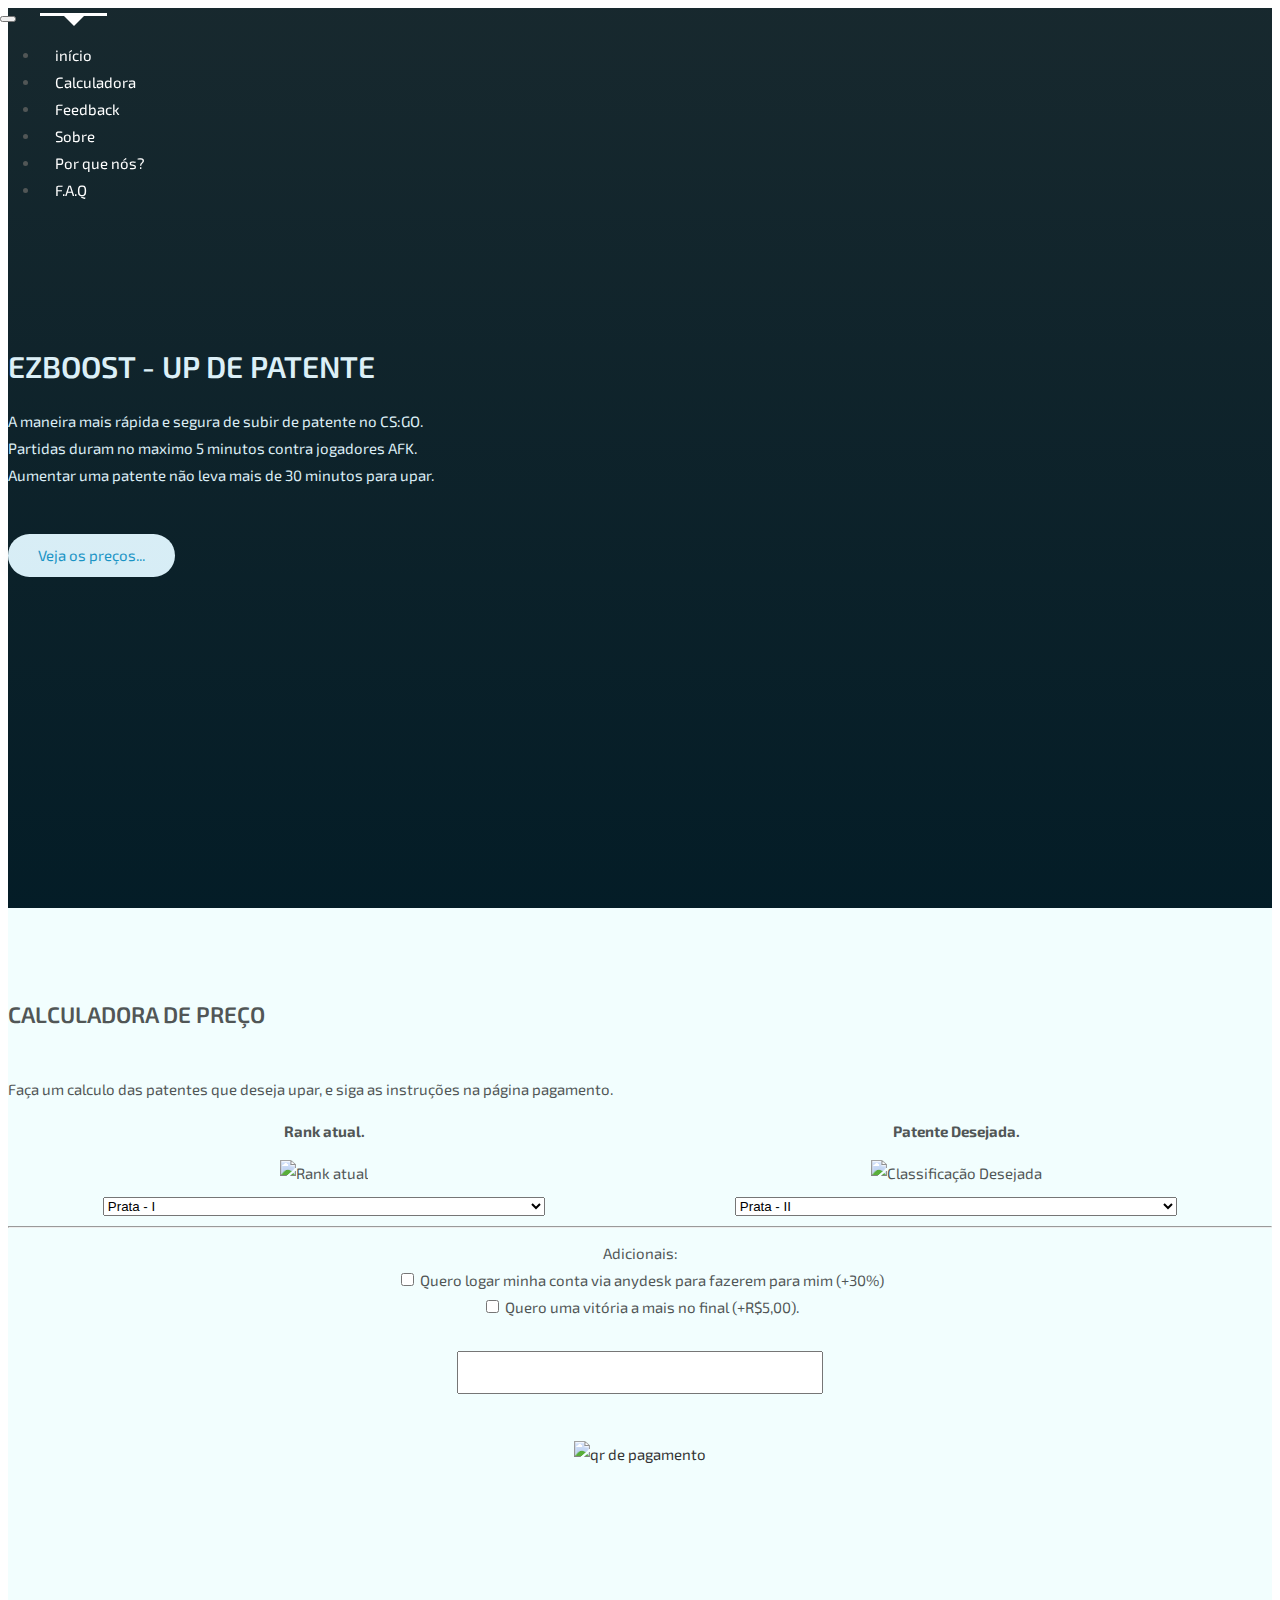
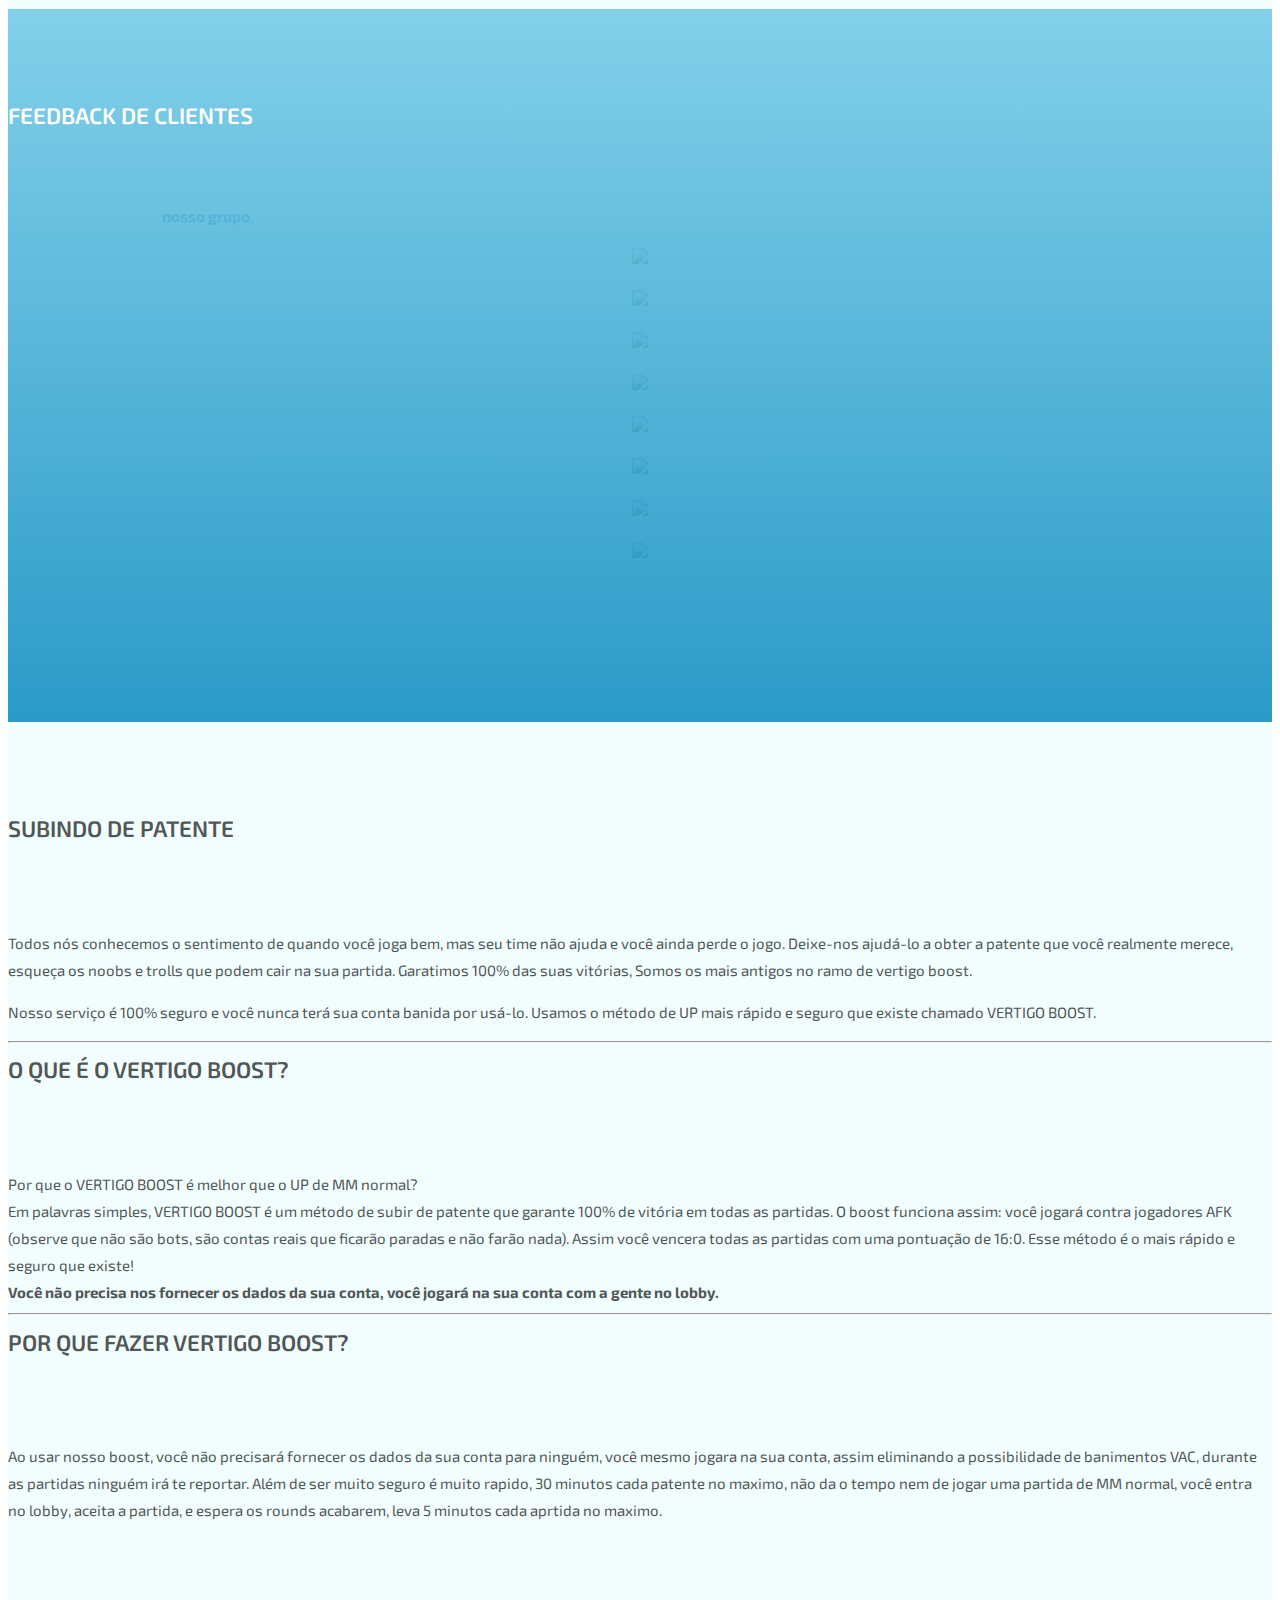
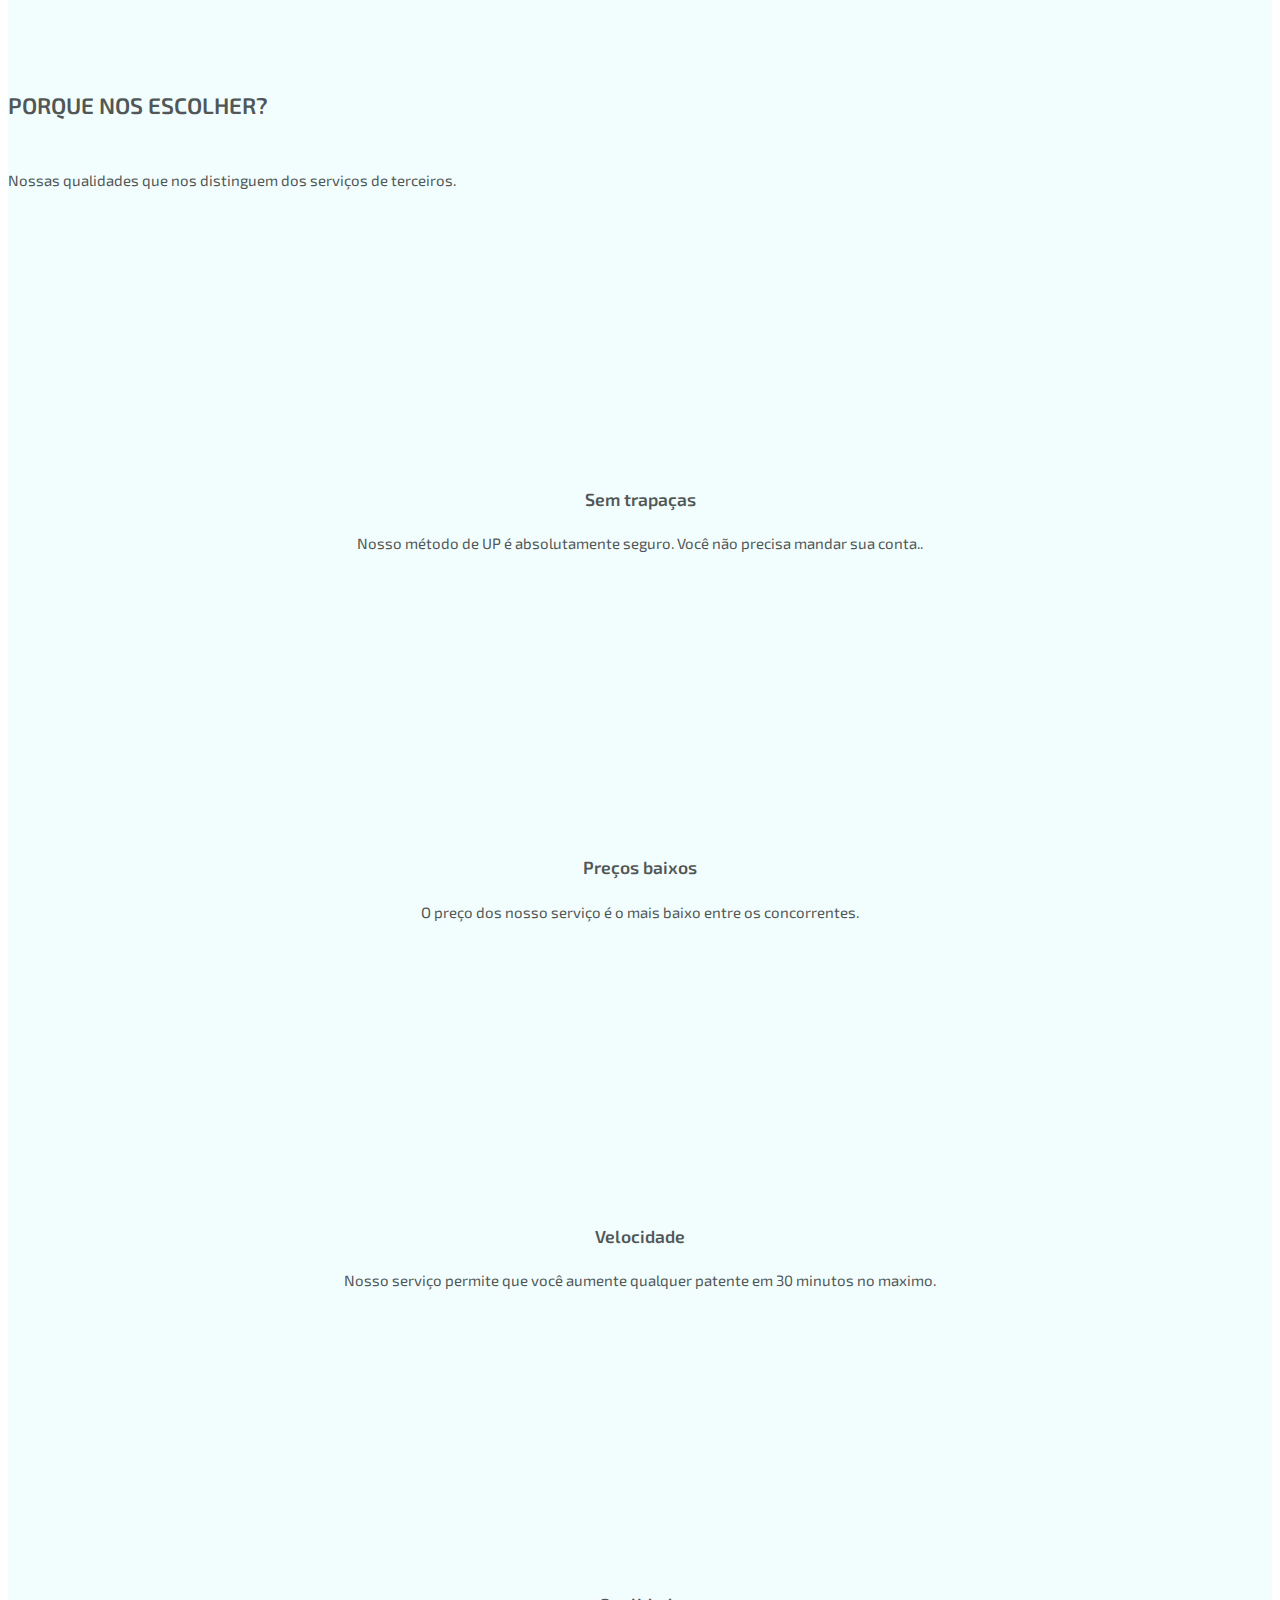
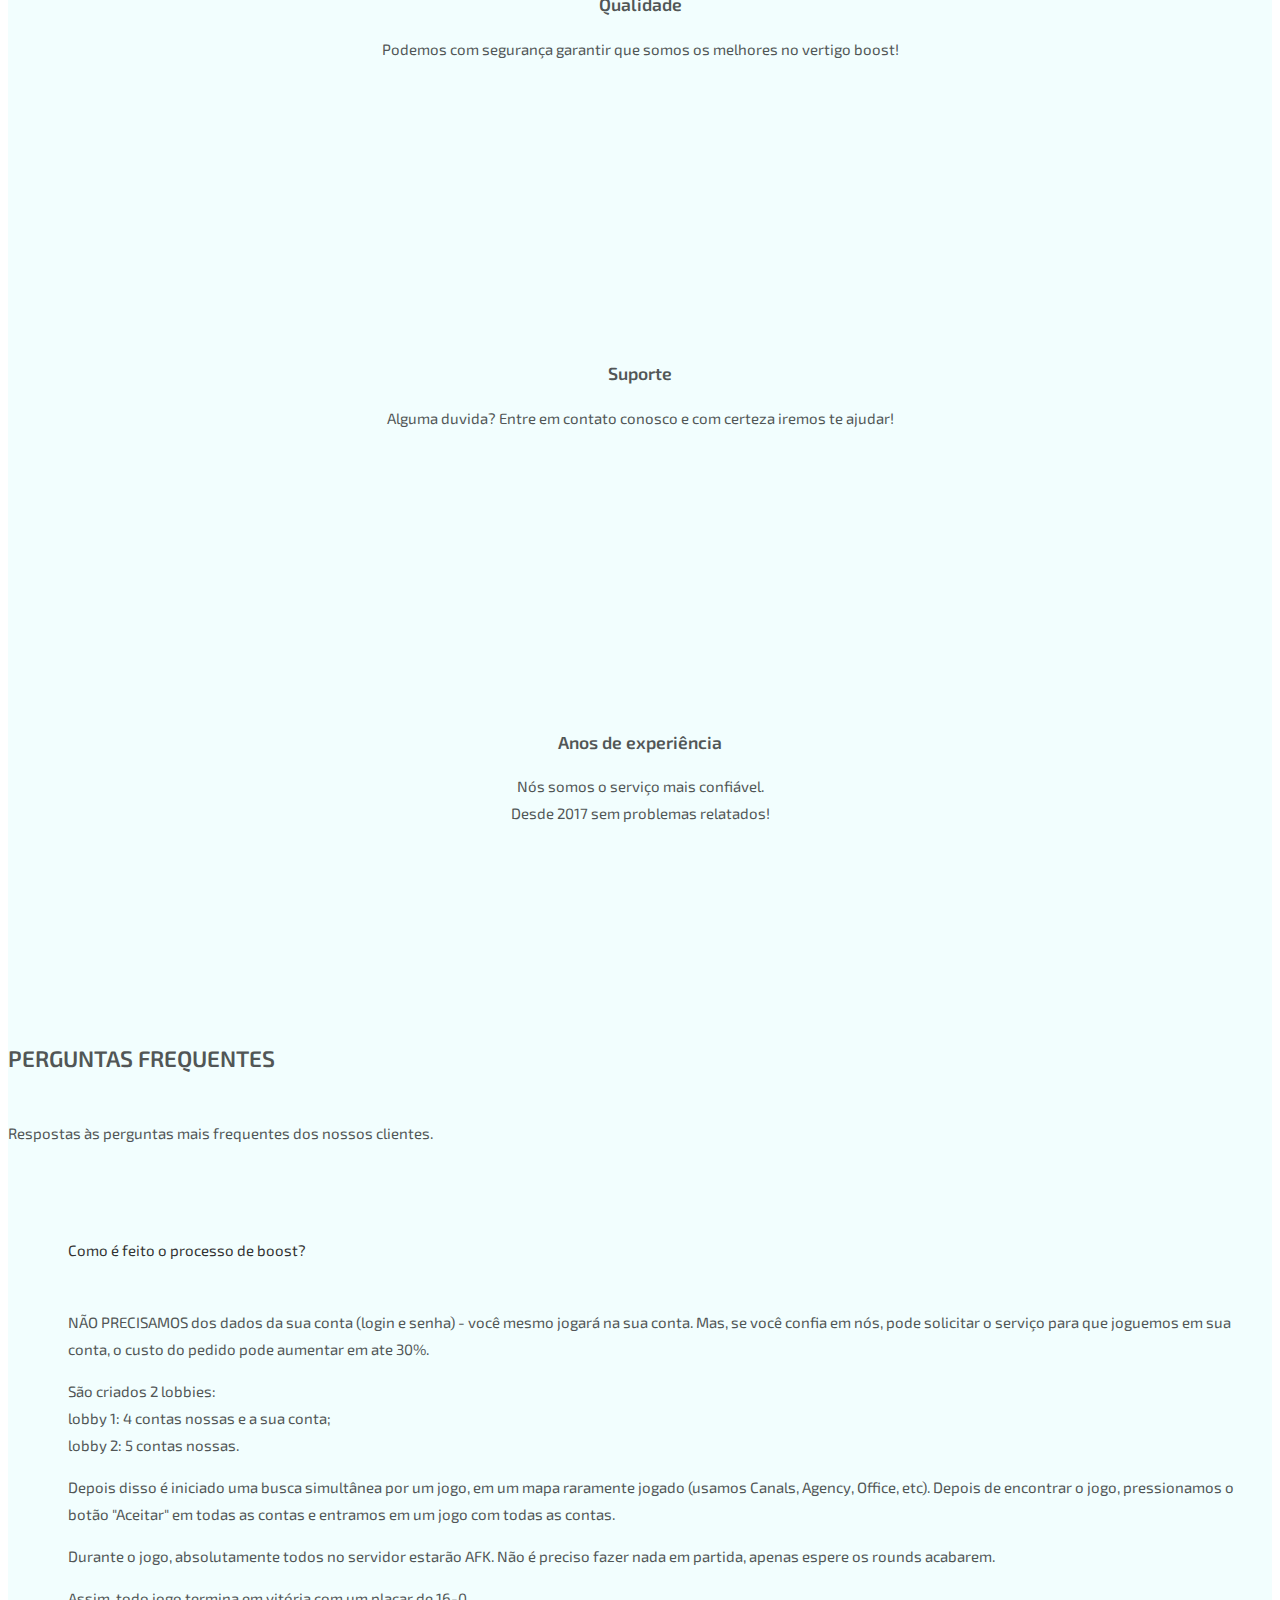
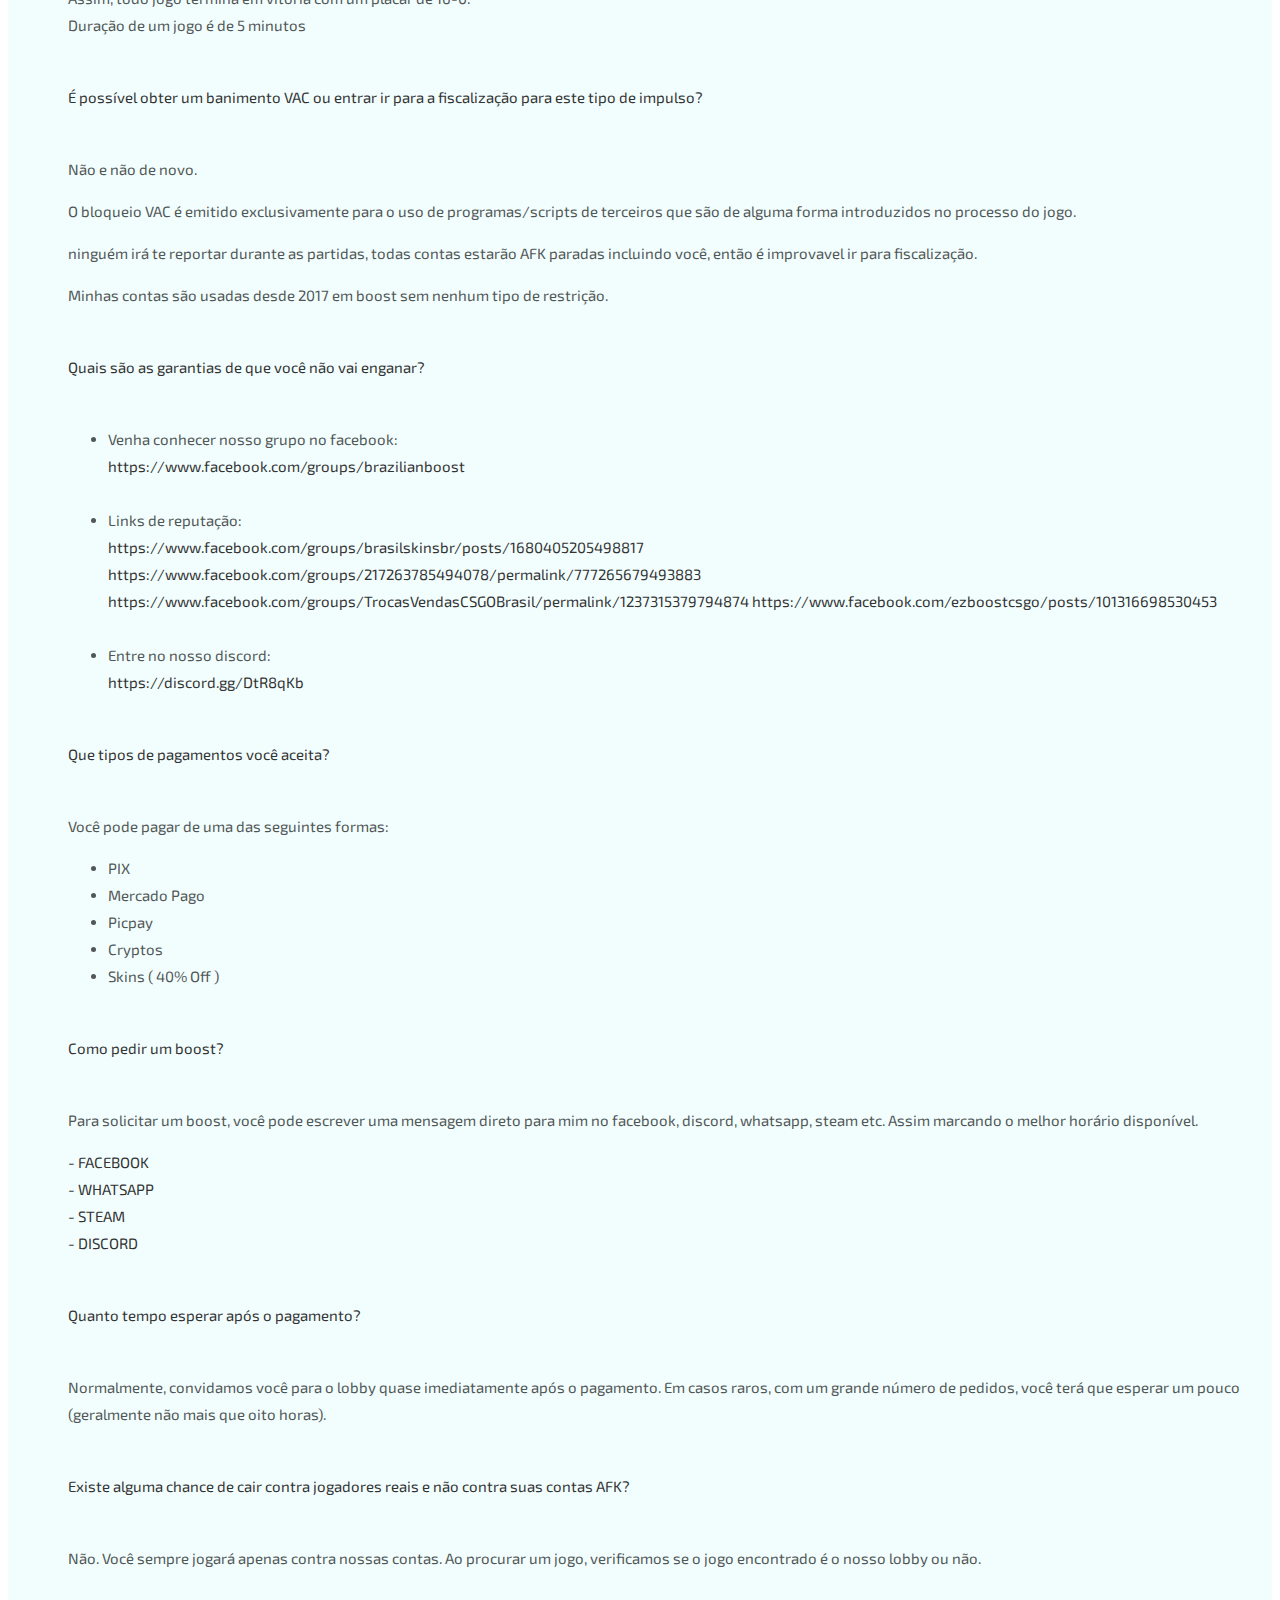
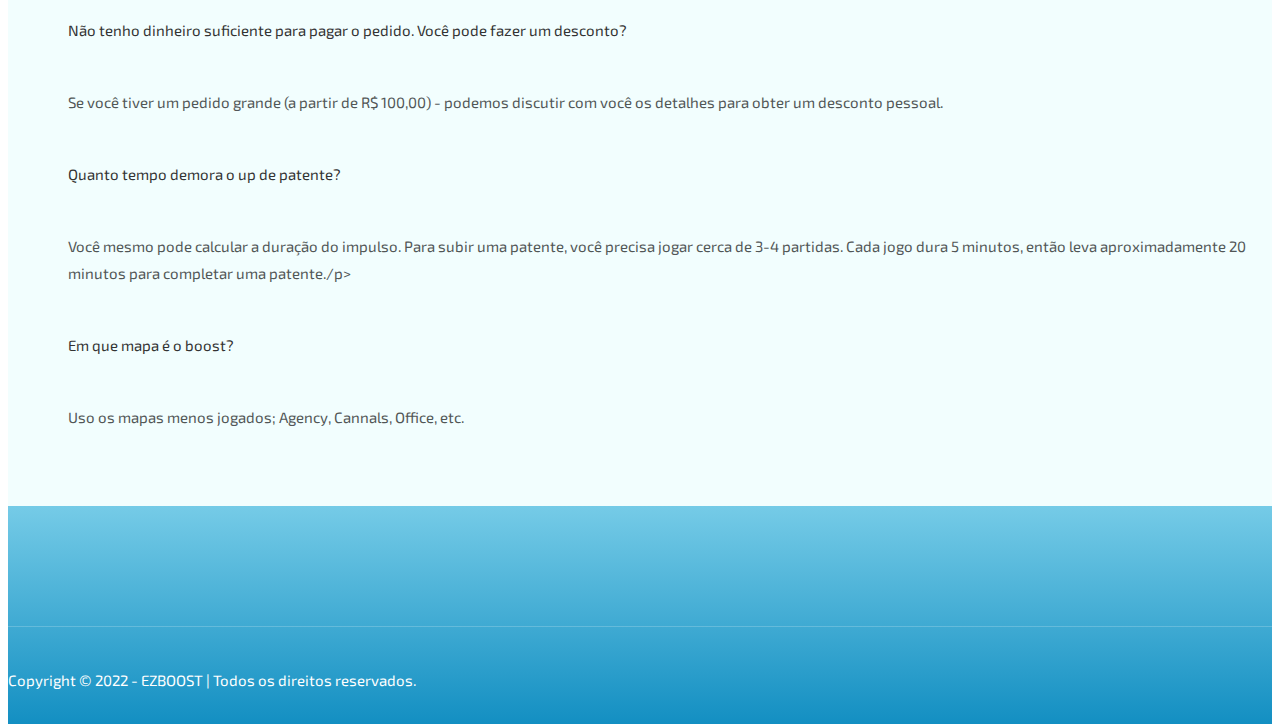
==== index.html @ ad257fd8 "11" ====
<!doctype html>
<html class="no-js" lang="pt_BR">

<head>
    <!-- Title -->
    <title>EZBOOST - SUBA DE PATENTE NO CS:GO</title>
    <meta charset="UTF-8">
    <meta name="description" content="UP de patente no cs:go sem usar cheat, nem passar raiva, método vertigo boost 100% seguro.">
    <meta http-equiv="X-UA-Compatible" content="IE=edge">
    <meta name="viewport" content="width=device-width, initial-scale=1.0">
    <!-- Facebook Meta Tags -->
    <meta property="og:url" content="https://www.ezboost.com.br/">
    <meta property="og:type" content="game">
    <meta property="og:title" content="Suba De Patente no CS:GO">
    <meta property="og:description" content=" UP de patente no cs:go sem usar cheat, nem passar raiva, método vertigo boost 100% seguro.">
    <meta property="og:image" content="https://ezboost.com.br/images/pub.jpg">
    <meta property="og:site_name" content="EZBOOST - UP De Patentes"/>
    <meta property="fb:app_id" content="1230860817712439" />
    <!-- Twitter Meta Tags -->
    <meta name="twitter:card" content="summary_large_image">
    <meta property="twitter:domain" content="ezboost.com.br">
    <meta property="twitter:url" content="https://www.ezboost.com.br/">
    <meta name="twitter:title" content="Suba De Patente no CS:GO">
    <meta name="twitter:description" content=" UP de patente no cs:go sem usar cheat, nem passar raiva, método vertigo boost 100% seguro.">
    <meta name="twitter:image" content="https://ezboost.com.br/images/pub.jpg">
    <!-- Place favicon.ico in the root directory -->
	<link rel="shortcut icon" href="./favicon.ico" type="image/x-icon">
    <!-- Plugin-CSS -->
    <link rel="stylesheet" href="css/bootstrap.min.css">
    <link rel="stylesheet" href="css/owl.carousel.min.css">
    <link rel="stylesheet" href="css/themify-icons.css">
    <link rel="stylesheet" href="css/magnific-popup.css">
    <link rel="stylesheet" href="css/animate.css">
    <!-- Main-Stylesheets -->
    <link rel="stylesheet" href="css/normalize.css">
    <link rel="stylesheet" href="style.css">
    <link rel="stylesheet" href="css/responsive.css">
    <link rel="apple-touch-icon" sizes="120x120" href="/apple-touch-icon-120x120-precomposed.png" /> 
    <link rel="apple-touch-icon" sizes="152x152" href="/apple-touch-icon-152x152-precomposed.png" />
</head>

<body data-spy="scroll" data-target="#primary-menu">
    <div id="fb-root"></div>
    <!--Mainmenu-area-->
    <div class="mainmenu-area" data-spy="affix" data-offset-top="100">
        <div class="container">
            <!--Logo-->
            <div class="navbar-header">
                <button type="button" class="navbar-toggle" data-toggle="collapse" data-target="#primary-menu">
                    <span class="icon-bar"></span>
                    <span class="icon-bar"></span>
                    <span class="icon-bar"></span>
                </button>
            </div>
            <!--Logo/-->
            <nav class="collapse navbar-collapse" id="primary-menu">
                <ul class="nav navbar-nav navbar-right">
                    <li class="active"><a href="#home">início</a></li>
                    <li><a href="#price">Calculadora</a></li>
                    <li><a href="#reviews">Feedback </a></li>
                    <li><a href="#info">Sobre</a></li>
                    <li><a href="#why-we">Por que nós? </a></li>
                    <li><a href="#faq">F.A.Q</a></li>
                </ul>
            </nav>
        </div>
    </div>
    <!--Mainmenu-area/-->

    <!--Header-area-->

    <header class="header-area overlay full-height relative v-center" id="home">
        <div class="absolute anlge-bg"></div>
        <div class="container">
            <div class="row v-center">
                <div class="col-xs-12 col-md-7 header-text">
                    <h1>EZBOOST - UP DE PATENTE</h1>
                    <p>A maneira mais rápida e segura de subir de patente no CS:GO. <br /> Partidas duram no maximo 5 minutos contra jogadores AFK. <br /> Aumentar uma patente não leva mais de 30 minutos para upar.</p>
                    <a href="#price" class="button white">Veja os preços...</a>
                </div>
            </div>
        </div>
    </header>
    <!--Header-area/-->
    <section class="section-padding gray-bg" id="price">
        <div class="container">
            <div class="row">
                <div class="col-xs-12 col-sm-6 col-sm-offset-3 text-center">
                    <div class="page-title" style="margin-bottom: 0px;"><br>
                        <h2>Calculadora de preço</h2>
                        <p>Faça um calculo das patentes que deseja upar, e siga as instruções na página pagamento.</p>
                    </div>
                </div>
            </div>
            <div align="center">
                <div class="boostblock">
                    <div class="boostblock">
                        <div id="rankblock">
                            <div id="title">Rank atual.</div>
                                <img src="images/rank/1.png" id="pic1" alt="Rank atual" />
                    <select id="s1" class="btn btn-default" name="s1">		
								<option value="1" price="0">Prata - I</option> 
								<option value="2" price="12">Prata - II</option> 
								<option value="3" price="24">Prata - III</option> 
								<option value="4" price="36">Prata - IV</option> 
								<option value="5" price="48">Prata - Elite </option> 
								<option value="6" price="60">Prata - Elite Mestre</option> 
								<option value="7" price="75">Ouro - I</option> 
								<option value="8" price="90">Ouro - II</option> 
								<option value="9" price="105">Ouro - III</option> 
								<option value="10" price="120">Ouro - Mestre</option> 
								<option value="11" price="135">AK - I</option> 
								<option value="12" price="150">AK - II</option> 
								<option value="13" price="165">AK - Cruzada</option> 
								<option value="14" price="180">Xerife</option> 
								<option value="15" price="195">Águia - I</option> 
								<option value="16" price="210">Águia - II</option> 
								<option value="17" price="240">Supremo</option> 
					</select>
                        </div>
                                                
                        <div id="rankblock">
                            <div id="title">Patente Desejada.</div>
                                <img src="images/rank/2.png" id="pic2" alt="Classificação Desejada" />
                        <select class="btn btn-default" id="s2" name="s2">
								<option value="2" price="12">Prata - II</option> 
								<option value="3" price="24">Prata - III</option> 
								<option value="4" price="36">Prata - IV</option> 
								<option value="5" price="48">Prata - Elite </option> 
								<option value="6" price="60">Prata - Elite Mestre</option> 
								<option value="7" price="75">Ouro - I</option> 
								<option value="8" price="90">Ouro - II</option> 
								<option value="9" price="105">Ouro - III</option> 
								<option value="10" price="120">Ouro - Mestre</option> 
								<option value="11" price="135">AK - I</option> 
								<option value="12" price="150">AK - II</option> 
								<option value="13" price="165">AK - Cruzada</option> 
								<option value="14" price="180">Xerife</option> 
								<option value="15" price="195">Águia I</option> 
								<option value="16" price="210">Águia II</option> 
								<option value="17" price="240">Supremo</option> 
								<option value="18" price="270">Global</option> 
		                </select> 
                        </div>
                    <hr />
                <fieldset>
                             Adicionais:<br>
                        <label><input type="checkbox" id="lobbycheck" name="lobby">&nbsp;Quero logar minha conta via anydesk para fazerem para mim (+30%) </label>
                        <br /><label><input type="checkbox" id="onemore" name="one">&nbsp;Quero uma vitória a mais no final (+R$5,00).</label>
                </fieldset>
                    <input readonly type="text" id="summ" class="form-control" style="font-size:25px; color: rgb(105, 105, 105); text-align:center">
            </div><br>
                <a href="./pay.html" target="_blank"><img src="images/order.png" alt="qr de pagamento"></a><br /><br />
 <br><br>
                </div>
            </div>
        </div>
    </section>    

    <section class="testimonial-area section-padding gray-bg overlay" id="reviews">
        <div class="container">
            <div class="row">
                <div class="col-xs-12 col-sm-6 col-sm-offset-3 text-center">
                    <br>
                    <div class="page-title" style="    margin-bottom: 10px;">
                        <h2>FEEDBACK DE CLIENTES</h2>
                        <strong>
                            <p>Alguns +rep de nossos clientes. <br />Pode encontra-los no <a href="https://www.facebook.com/groups/brazilianboost/permalink/777265679493883" target="_blank" style="color: rgb(43, 117, 202);"> nosso grupo</a> do facebook.
                        </strong>
                    </div>
                </div>
            </div>
            <div class="row">
                <div class="col-xs-12 col-sm-10 col-sm-offset-1 col-md-8 col-md-offset-2">
                    <div class="testimonials">
                        <div class="testimonial">
                            <p><img src="/images/feed1.png"></p>
                        </div>
                        <div class="testimonial">
                            <p><img src="/images/feed2.png"></p>
                        </div>
                        <div class="testimonial">
                            <p><img src="/images/feed3.png"></p>
                        </div>
                        <div class="testimonial">
                            <p><img src="/images/feed4.png"></p>
                        </div>
                        <div class="testimonial">
                            <p><img src="/images/feed5.png"></p>
                        </div>
                        <div class="testimonial">
                            <p><img src="/images/feed6.png"></p>
                        </div>
                        <div class="testimonial">
                            <p><img src="/images/feed7.png"></p>
                        </div>
                        <div class="testimonial">
                            <p><img src="/images/feed8.png"></p>
                        </div>
                    </div>
                    <div style="text-align: center; font-weight: bold;">
                        Veja alguns links <br>
                        <a href="https://www.facebook.com/groups/brazilianboost/permalink/777265679493883" target="_blank" rel="noopener noreferrer">[ Nosso Grupo ] -</a> 
                        <a href="https://www.facebook.com/groups/TrocasVendasCSGOBrasil/permalink/1237315379794874" target="_blank" rel="noopener noreferrer">[ Grupo 1 ] -</a>  
                        <a href="https://www.facebook.com/groups/brasilskinsbr/posts/1680405205498817" target="_blank" rel="noopener noreferrer">[ Grupo 2 ] <br></a>  
                        <a href="https://www.facebook.com/ezboostcsgo/posts/pfbid0vqs23f348vZ6M8FCHo5JnQcbijzWPdX8xDBF81ssLMG5jHan1WqEofyHVa2GWZJl" target="_blank" rel="noopener noreferrer">[ Facebook ] -</a>  
                        <a href=" https://discord.gg/DtR8qKb" target="_blank" rel="noopener noreferrer"> [ Discord ]</a><br>
                    </div>
                </div>
                <section id="comment"><div class="fb-comments bgface" data-order-by="reverse-time" data-href="http://ezboost.online/" data-width="" data-numposts="5" width="100%" ></div></section>
            </div>
        </div>
    </section>
    
    <section class="section-padding gray-bg" id="info">
        <div class="container">
            <div class="row">
            <div class="row">
                <div class="col-xs-12 col-sm-6 col-sm-offset-3 text-center">
                    <div class="page-title" ><br>
                        <h2>Subindo De Patente</h2>
                    </div>
                </div>
            </div>
            <p>
                Todos nós conhecemos o sentimento de quando você joga bem, mas seu time não ajuda e você ainda perde o jogo. Deixe-nos ajudá-lo a obter a patente que você realmente merece, esqueça os noobs e trolls que podem cair na sua partida. Garatimos 100% das suas vitórias, Somos os mais antigos no ramo de vertigo boost. 
                <p></p>
                Nosso serviço é 100% seguro e você nunca terá sua conta banida por usá-lo. Usamos o método de UP mais rápido e seguro que existe chamado VERTIGO BOOST.
                <br>

                
                <p></p><p></p>
                </p>
            <hr />
            <div class="row">
                <div class="col-xs-12 col-sm-6 col-sm-offset-3 text-center">
                    <div class="page-title">
                        <h2>O QUE É O VERTIGO BOOST?</h2>
                    </div>
                </div>
            </div>
                Por que o VERTIGO BOOST é melhor que o UP de MM normal? <br>
            Em palavras simples, VERTIGO BOOST é um método de subir de patente que garante 100% de vitória em todas as partidas. O boost funciona assim: você jogará contra jogadores AFK (observe que não são bots, são contas reais que ficarão paradas e não farão nada). Assim você vencera todas as partidas com uma pontuação de 16:0. Esse método é o mais rápido e seguro que existe! <BR><b>Você não precisa nos fornecer os dados da sua conta, você jogará na sua conta com a gente no lobby.</b>

            <hr />
            <div class="row">
                <div class="col-xs-12 col-sm-6 col-sm-offset-3 text-center">
                    <div class="page-title">
                        <h2>POR QUE FAZER VERTIGO BOOST?</h2>
                    </div>
                </div>
            </div>
            <p>Ao usar nosso boost, você não precisará fornecer os dados da sua conta para ninguém, você mesmo jogara na sua conta, assim eliminando a possibilidade de banimentos VAC, durante as partidas ninguém irá te reportar. Além de ser muito seguro é muito rapido, 30 minutos cada patente no maximo, não da o tempo nem de jogar uma partida de MM normal, você entra no lobby, aceita a partida, e espera os rounds acabarem, leva 5 minutos cada aprtida no maximo.</p>
            </div>
        </div>
    </section>

    <section class="gray-bg section-padding" id="why-we">
        <div class="container">
            <div class="row">
                <div class="col-xs-12 col-sm-6 col-sm-offset-3 text-center">
                    <div class="page-title"><br>
                        <h2>PORQUE NOS ESCOLHER?</h2>
                        <p>Nossas qualidades que nos distinguem dos serviços de terceiros.</p>
                    </div>
                </div>
            </div>
            <div class="row">
                <div class="col-xs-12 col-sm-6 col-md-4">
                    <div class="box">
                        <div class="box-icon">
                            <img src="images/shield.png" alt="">
                        </div>
                        <h3>Sem trapaças</h3>
                        <p>Nosso método de UP é absolutamente seguro. Você não precisa mandar sua conta..</p>
                    </div>
                </div>
                <div class="col-xs-12 col-sm-6 col-md-4">
                    <div class="box">
                        <div class="box-icon">
                            <img src="images/money.png" alt="">
                        </div>
                        <h3>Preços baixos</h3>
                        <p>O preço dos nosso serviço é o mais baixo entre os concorrentes.</p>
                    </div>
                </div>
                <div class="col-xs-12 col-sm-6 col-md-4">
                    <div class="box">
                        <div class="box-icon">
                            <img src="images/speed.png" alt="">
                        </div>
                        <h3>Velocidade</h3>
                        <p>Nosso serviço permite que você aumente qualquer patente em 30 minutos no maximo.</p>
                    </div>
                </div>
                <div class="col-xs-12 col-sm-6 col-md-4">
                    <div class="box">
                        <div class="box-icon">
                            <img src="images/quality.png" alt="">
                        </div>
                        <h3>Qualidade</h3>
                        <p>Podemos com segurança garantir que somos os melhores no vertigo boost!</p>
                    </div>
                </div>
                <div class="col-xs-12 col-sm-6 col-md-4">
                    <div class="box">
                        <div class="box-icon">
                            <img src="images/support.png" alt="">
                        </div>
                        <h3>Suporte</h3>
                        <p>Alguma duvida? Entre em contato conosco e com certeza iremos te ajudar!</p>
                    </div>
                </div>
                <div class="col-xs-12 col-sm-6 col-md-4">
                    <div class="box">
                        <div class="box-icon">
                            <img src="images/experience.png" alt="">
                        </div>
                        <h3>Anos de experiência</h3>
                        <p>Nós somos o serviço mais confiável. <br> Desde 2017 sem problemas relatados! </p>
                    </div>
                </div>
            </div>
        </div>
    </section>
    
    <section class="gray-bg section-padding" id="faq">
        <div class="container">
            <div class="row">
                <div class="col-xs-12 col-sm-6 col-sm-offset-3 text-center">
                    <div class="page-title"><br>
                        <h2>PERGUNTAS FREQUENTES
                        </h2>
                        <p>Respostas às perguntas mais frequentes dos nossos clientes.</p>
                    </div>
                </div>
            </div>
            <div class="row">
                <div class="col-xs-12 col-sm-10 col-sm-offset-1 col-md-8 col-md-offset-2">
                    <div class="panel-group" id="accordion">
                        <div class="panel">
                            <p class="panel-title">
                                <a data-toggle="collapse" data-parent="#accordion" href="#collapse1" aria-expanded="true">Como é feito o processo de boost?</a>
                            </p>
                            <div id="collapse1" class="panel-collapse collapse in">
                                <p>NÃO PRECISAMOS dos dados da sua conta (login e senha) - você mesmo jogará na sua conta. Mas, se você confia em nós, pode solicitar o serviço para que joguemos em sua conta, o custo do pedido pode aumentar em ate 30%.</p>
                            
                                <p>
                                    São criados 2 lobbies:<BR>
                                    lobby 1: 4 contas nossas e a sua conta;<BR>
                                    lobby 2: 5 contas nossas.
                                </p>
                                
                                <p>Depois disso é iniciado uma busca simultânea por um jogo, em um mapa raramente jogado (usamos Canals, Agency, Office, etc). Depois de encontrar o jogo, pressionamos o botão "Aceitar" em todas as contas e entramos em um jogo com todas as contas.</p>
                            
                                <p>Durante o jogo, absolutamente todos no servidor estarão AFK. Não é preciso fazer nada em partida, apenas espere os rounds acabarem.</p>
                                
                                <p>Assim, todo jogo termina em vitória com um placar de 16-0.
                                    <br> Duração de um jogo é de 5 minutos</p>
                            </div>
                        </div>
                        <div class="panel">
                            <p class="panel-title">
                                <a data-toggle="collapse" data-parent="#accordion" href="#collapse2">É possível obter um banimento VAC ou entrar ir para a fiscalização para este tipo de impulso?</a>
                            </p>
                            <div id="collapse2" class="panel-collapse collapse">
                                <p>Não e não de novo.</p>

                                <p>O bloqueio VAC é emitido exclusivamente para o uso de programas/scripts de terceiros que são de alguma forma introduzidos no processo do jogo.</p>
                                <p>ninguém irá te reportar durante as partidas, todas contas estarão AFK paradas incluindo você, então é improvavel ir para fiscalização.</p>
                                <p>Minhas contas são usadas desde 2017 em boost sem nenhum tipo de restrição.</p>

                            </div>
                        </div>
                        <div class="panel">
                            <p class="panel-title">
                                <a data-toggle="collapse" data-parent="#accordion" href="#collapse3">Quais são as garantias de que você não vai enganar?</a>
                            </p>
                            <div id="collapse3" class="panel-collapse collapse">
            <ul>
                <li>Venha conhecer nosso grupo no facebook:<br> 
                    <a target="_blank" href="https://www.facebook.com/groups/brazilianboost">https://www.facebook.com/groups/brazilianboost</a> 
                </li><br>

                <li>Links de reputação:<br>
                    <a target="_blank" href="https://www.facebook.com/groups/brasilskinsbr/posts/1680405205498817">https://www.facebook.com/groups/brasilskinsbr/posts/1680405205498817</a>
                </li>
                    <a target="_blank" href="https://www.facebook.com/groups/217263785494078/permalink/777265679493883">https://www.facebook.com/groups/217263785494078/permalink/777265679493883</a>
                    <a target="_blank" href="https://www.facebook.com/groups/TrocasVendasCSGOBrasil/permalink/1237315379794874">https://www.facebook.com/groups/TrocasVendasCSGOBrasil/permalink/1237315379794874</a>
                    <a target="_blank" href="https://www.facebook.com/ezboostcsgo/posts/101316698530453">https://www.facebook.com/ezboostcsgo/posts/101316698530453</a> <br>
                </li><br>

                <li>Entre no nosso discord:<br> 
                    <a target="_blank" href=" https://discord.gg/DtR8qKb 
                    ">https://discord.gg/DtR8qKb 
                </a>
                </li>
            </ul>
                            </div>
                        </div>
                        <div class="panel">
                            <p class="panel-title">
                                <a data-toggle="collapse" data-parent="#accordion" href="#collapse4">Que tipos de pagamentos você aceita?</a>
                            </p>
                            <div id="collapse4" class="panel-collapse collapse">
                            <p>Você pode pagar de uma das seguintes formas:</p>
                            <ul>
 	                                <li>PIX</li>
 	                                <li>Mercado Pago</li>
 	                                <li>Picpay</li>
 	                                <li>Cryptos</li>
 	                                <li>Skins ( 40% Off )</li>
                                </ul>
                            </div>
                        </div>
                        <div class="panel">
                            <p class="panel-title">
                                <a data-toggle="collapse" data-parent="#accordion" href="#collapse5">Como pedir um boost?</a>
                            </p>
                            <div id="collapse5" class="panel-collapse collapse">
                                <p>Para solicitar um boost, você pode escrever uma mensagem direto para mim no facebook, discord, whatsapp, steam etc. Assim marcando o melhor horário disponível.</p>
                                <a target="_blank" href="https://www.facebook.com/j0t4Ribeiro/"> <i class="fa fa-facebook-square" aria-hidden="true"></i> - FACEBOOK</a> <br>
                                <a target="_blank" href="http://wa.me/5561992882031"><i class="fa fa-whatsapp" aria-hidden="true"></i> - WHATSAPP </a> <br>
                                <a target="_blank" href="https://steamcommunity.com/id/jotaperibeiro"><i class="fa fa-steam" aria-hidden="true"></i> - STEAM</a></BR>
                                <a target="_blank" href=" https://discord.gg/DtR8qKb"> <i class="fab fa-discord"></i> - DISCORD</a> <br> 
                            </div>
                        </div>
                        <div class="panel">
                            <p class="panel-title">
                                <a data-toggle="collapse" data-parent="#accordion" href="#collapse6">Quanto tempo esperar após o pagamento?</a>
                            </p>
                            <div id="collapse6" class="panel-collapse collapse">
                                <p>Normalmente, convidamos você para o lobby quase imediatamente após o pagamento. Em casos raros, com um grande número de pedidos, você terá que esperar um pouco (geralmente não mais que oito horas).</p> 
                            </div>
                        </div>
                        <div class="panel">
                            <p class="panel-title">
                                <a data-toggle="collapse" data-parent="#accordion" href="#collapse7">Existe alguma chance de cair contra jogadores reais e não contra suas contas AFK?</a>
                            </p>
                            <div id="collapse7" class="panel-collapse collapse">
                                <p>Não. Você sempre jogará apenas contra nossas contas. Ao procurar um jogo, verificamos se o jogo encontrado é o nosso lobby ou não.</p> 
                            </div>
                        </div>
                        <div class="panel">
                            <p class="panel-title">
                                <a data-toggle="collapse" data-parent="#accordion" href="#collapse8">Não tenho dinheiro suficiente para pagar o pedido. Você pode fazer um desconto?</a>
                            </p>
                            <div id="collapse8" class="panel-collapse collapse">
                                <p>Se você tiver um pedido grande (a partir de R$ 100,00) - podemos discutir com você os detalhes para obter um desconto pessoal.</p>
                            </div>
                        </div>
                        <div class="panel">
                            <p class="panel-title">
                                <a data-toggle="collapse" data-parent="#accordion" href="#collapse9">Quanto tempo demora o up de patente?</a>
                            </p>
                            <div id="collapse9" class="panel-collapse collapse">
                                <p>Você mesmo pode calcular a duração do impulso. Para subir uma patente, você precisa jogar cerca de 3-4 partidas. Cada jogo dura 5 minutos, então leva aproximadamente 20 minutos para completar uma patente./p>
                            </div>
                        </div>
                        <div class="panel">
                            <p class="panel-title">
                                <a data-toggle="collapse" data-parent="#accordion" href="#collapse10">Em que mapa é o boost?</a>
                            </p>
                            <div id="collapse10" class="panel-collapse collapse">
                                <p>Uso os mapas menos jogados; Agency, Cannals, Office, etc.</p>
                            </div>
                        </div>
                    </div>
                </div>
            </div>
        </div>
    </section>

    <footer class="footer-area relative sky-bg">
        <div class="absolute footer-bg"></div>
        <div class="footer-bottom">
            <div class="container">
                <div class="row">
                    <div class="col-xs-12 text-center">
                        <p>Copyright &copy; 2022 - EZBOOST | Todos os direitos reservados.</p>
                    </div>
                </div>
            </div>
        </div>
    </footer>
    

    <!--Vendor-JS-->
    <script src="js/vendor/jquery-1.12.4.min.js"></script>
    <script src="js/vendor/bootstrap.min.js"></script>
    <!--Plugin-JS-->
    <script src="js/owl.carousel.min.js"></script>
    <script src="js/contact-form.js"></script>
    <script src="js/jquery.parallax-1.1.3.js"></script>
    <script src="js/scrollUp.min.js"></script>
    <script src="js/magnific-popup.min.js"></script>
    <script src="js/wow.min.js"></script>
    <script src="js/cal.js"></script>
    <!--Main-active-JS-->
    <script src="js/main.js"></script>
    <script src="js/vendor/modernizr-2.8.3.min.js"></script>
    <script src="https://kit.fontawesome.com/5cccb7c5e3.js" crossorigin="anonymous"></script>
    <script async defer crossorigin="anonymous" src="https://connect.facebook.net/pt_BR/sdk.js#xfbml=1&version=v14.0" nonce="7fBks6mT"></script>

    
    <!--Start of Tawk.to Script-->
<script type="text/javascript">
    var Tawk_API=Tawk_API||{}, Tawk_LoadStart=new Date();
    (function(){
    var s1=document.createElement("script"),s0=document.getElementsByTagName("script")[0];
    s1.async=true;
    s1.src='https://embed.tawk.to/5b73ec42f31d0f771d83ced0/1gbanmlgf';
    s1.charset='UTF-8';
    s1.setAttribute('crossorigin','*');
    s0.parentNode.insertBefore(s1,s0);
    })();
    </script>
    <!--End of Tawk.to Script-->
    

</body>
</html>
---- style.css ----
/*-----------------------------------------------------------------------------------

not pasted, rly.
rezy.pw | ripsite1337

-----------------------------------------------------------------------------------
CSS INDEX
===================
1. Google font
2. Theme Default CSS
3. Helper-class
4. Button-style
5. Mainmenu-area
6. Section-Background
7. Header-style
8. Headline-style
9. Skills-area
10. Service-area
11. Work-area
12. Team-area
13. Bar-effect-css
14. Masp style
15. Form-style
16. Scroll-To-Top-Button
17. Preloader-css
-----------------------------------------------------------------------------------*/

/*-----------------
1. Google font
------------------*/

@import url('https://fonts.googleapis.com/css?family=Exo+2');

/*-------------------
2. Theme Default CSS
--------------------*/

a {
    text-decoration: none;
    outline: none;
    -webkit-transition: 0.4s;
    transition: 0.4s;
    color: #333333;
}

input:focus,
button:focus,
a:focus,
a:hover {
    text-decoration: none;
    outline: none;
    color: #000000;
}

img {
    max-width: 100%;
    height: auto;
}


h1,
h2,
h3,
h4,
h5,
h6 {
    margin: 0 0 10px;
    font-weight: 600;
}

html,
body {
    height: 100%
}

body {
    font-family: 'Exo 2', sans-serif;
    font-weight: 400;
    font-size: 15px;
    line-height: 1.8;
    color: #515656;
}


/* Remove Chrome Input Field's Unwanted Yellow Background Color */

input:-webkit-autofill,
input:-webkit-autofill:hover,
input:-webkit-autofill:focus {
    -webkit-box-shadow: 0 0 0px 1000px white inset !important;
}

/**
*Helper-Classes
**/

.full-height {
    width: 100%;
    height: 100vh;
}

.relative {
    position: relative;
}

.fixed,
.absolute {
    position: absolute;
    left: 0;
    top: 0;
    width: 100%;
    height: 100%;
}

.fixed {
    position: fixed;
}

.v-center {
    display: -webkit-box;
    display: -ms-flexbox;
    display: flex;
    -webkit-box-align: center;
    -ms-flex-align: center;
    align-items: center;
    -ms-flex-line-pack: center;
    align-content: center;
    -ms-flex-wrap: wrap;
    flex-wrap: wrap
}

.section-padding {
    padding: 60px 0;
}

.social-menu {
    list-style: none;
    margin: 0;
    padding: 10px;
}

.social-menu li {
    display: inline-block;
    margin: 0 3px;
}

.social-menu li a {
    display: block;
    width: 36px;
    height: 36px;
    text-align: center;
    line-height: 2.5em;
    background-color: #ffffff;
    color: #138fc2;
    border-radius: 100px;
    -webkit-box-shadow: 0 0 0 0 rgba(0, 0, 0, 0.1);
    box-shadow: 0 0 0 0 rgba(0, 0, 0, 0.1);
    font-size: 15px;
}

.social-menu li a:hover {
    background-color: #138fc2;
    color: #ffffff;
    -webkit-box-shadow: 3px 3px 5px 0 rgba(0, 0, 0, 0.1);
    box-shadow: 3px 3px 5px 0 rgba(0, 0, 0, 0.1);
}

/**
*Default Background Class
**/

.overlay:before,
.sky-bg {
    background: #75cbe7;
    background: -webkit-gradient(linear, left top, left bottom, from(#75cbe7), to(#138fc2));
    background: linear-gradient(to bottom, #75cbe7 0%, #138fc2 100%);
    filter: progid:DXImageTransform.Microsoft.gradient( startColorstr='#75cbe7', endColorstr='#138fc2', GradientType=0);
    color: #ffffff;
}

.gray-bg {
    background-color: #f2fefe;
}

/**
*Default Button
**/

.button {
    display: inline-block;
    padding: 8px 30px;
    border-radius: 50px;
    color: #ffffff;
    background-color: #2f60c3;
    -webkit-transition: 0.3s;
    transition: 0.3s;
    border: none;
    -webkit-box-shadow: 2px 5px 20px -5px rgba(0, 0, 0, 0.1);
    box-shadow: 2px 5px 20px -5px rgba(0, 0, 0, 0.1);
}

.button.white,
.button:hover {
    background-color: #ffffff;
    color: #138fc2;
}

.button.white:hover {
    background-color: #2f60c3;
    color: #ffffff;
}

.button i {
    margin-left: 5px;
}

/**
*Page title
**/

.page-title {
    margin-bottom: 60px;
}

.page-title h2 {
    text-transform: uppercase;
    position: relative;
    margin-bottom: 20px;
    padding-bottom: 20px;
}

.page-title h2:after {
    content: "\e675";
    font-family: 'themify';
    position: absolute;
    left: 50%;
    -webkit-transform: translateX(-50%);
    transform: translateX(-50%);
    bottom: -10px;
    width: 15px;
    height: 15px;
    font-size: 14px;
}

/**
*Box-style
**/

.box {
    padding: 50px 30px;
    text-align: center;
    -webkit-box-shadow: 0 0 0 0 #ffffff;
    box-shadow: 0 0 0 0 #ffffff;
    -webkit-transition: 0.3s;
    transition: 0.3s;
    border-radius: 5px;
    -webkit-transform: translateY(0);
    transform: translateY(0)
}

.box:hover {
    -webkit-box-shadow: 0 10px 30px -5px rgba(0, 0, 0, 0.1);
    box-shadow: 0 10px 30px -5px rgba(0, 0, 0, 0.1);
    background-color: #ffffff;
    -webkit-transform: translateY(-5px);
    transform: translateY(-5px)
}

.box h4 {
    text-transform: uppercase;
}

.box .box-icon {
    height: 160px;
    margin-bottom: 20px;
}

.box .box-icon img {
    -webkit-filter: grayscale(100%);
    filter: grayscale(100%);
    -webkit-transition: 0.3s;
    transition: 0.3s;
}

.box:hover .box-icon img {
    -webkit-filter: grayscale(0);
    filter: grayscale(0)
}

/**
*Mainmenu-area
**/

.mainmenu-area {
    position: fixed;
    left: 0;
    top: 0;
    width: 100%;
    z-index: 9999999;
    -webkit-transition: 0.3s;
    transition: 0.3s;
}

.overlay,
.overlay a,
.mainmenu-area a {
    color: #ffffff;
}

.mainmenu-area .logo {
    text-transform: uppercase;
    letter-spacing: 2px;
    height: inherit;
    margin-top: 8px;
    padding-left: 0;
}

.mainmenu-area .logo h2 {
    margin-bottom: 0;
}

.mainmenu-area #primary-menu > ul > li > a {
    background: none;
    padding: 30px 15px;
    position: relative;
    border-top: 3px solid transparent;
    text-align: center;
}

.mainmenu-area #primary-menu > ul > li > a:before {
    content: "";
    position: absolute;
    left: 50%;
    -webkit-transform: translateX(-50%);
    transform: translateX(-50%);
    top: -10px;
    width: 0;
    height: 0;
    border-right: 10px solid transparent;
    border-left: 10px solid transparent;
    border-top: 10px solid #ffffff;
    opacity: 0;
    -webkit-transition: 0.3s;
    transition: 0.3s;
}

.mainmenu-area #primary-menu > ul > li > a:hover:before,
.mainmenu-area #primary-menu > ul > li.active > a:before {
    opacity: 1;
    top: 0;
}

.mainmenu-area #primary-menu ul li.active a,
.mainmenu-area #primary-menu ul li a:hover {
    border-top: 3px solid #ffffff;
}

.mainmenu-area.affix {
    background-color: #138fc2;
}



/**
*Header-area
**/

.client-area,
.header-area {
    background: #000000 url('images/parallax-2.jpg') no-repeat scroll center center / cover;
}
.header-area1 {
    background: #000000 url('images/parallax-2.jpg') no-repeat scroll center center / cover;
    background-attachment: fixed;
    width: 100%;
    height: 100%;
}



.anlge-bg {
    background: url('images/angle-bg.png') no-repeat scroll center bottom -120px / 100% auto;
}

.overlay {
    position: relative;
}

.overlay:before {
    content: "";
    position: absolute;
    left: 0;
    top: 0;
    width: 100%;
    height: 100%;
    opacity: 0.2
}

.header-text h2 {
    margin-bottom: 20px;
    font-size: 40px;
}

.header-text .button {
    margin-top: 30px;
}

.screen-slider .item {
    background: url('images/mobile2.png') no-repeat scroll center center / auto 100%;
    padding: 56px 22px;
    display: inline-block;
    margin: auto;
}

.screen-slider.owl-carousel .owl-item {
    text-align: center
}

.screen-slider .owl-controls {
    position: absolute;
    left: 0;
    top: 100%;
}

.screen-slider .owl-controls .owl-nav > div {
    display: inline-block;
    margin: 0 15px;
    font-size: 20px;
    text-align: center;
    position: relative;
}

.screen-slider .owl-controls .owl-nav {
    position: relative;
    margin-top: 0;
}

.screen-slider .owl-controls .owl-nav:after {
    content: "/";
    position: absolute;
    left: 50%;
    top: 12px;
    -webkit-transform: translateX(-50%);
    transform: translateX(-50%)
}

/**
*Caption-slider
**/

.caption-slider .carousel-indicators {
    position: static;
    margin: 30px auto 0 auto;
    padding: 0;
    border-top: 1px solid rgba(255, 255, 255, 0.2);
    display: -webkit-box;
    display: -ms-flexbox;
    display: flex;
    -webkit-box-pack: justify;
    -ms-flex-pack: justify;
    justify-content: space-between;
}

.caption-slider .carousel-indicators li {
    float: left;
    padding-top: 20px;
    padding-right: 30px;
    cursor: pointer;
    position: relative;
    list-style: none;
}

.caption-slider .carousel-indicators li:before {
    content: "";
    position: absolute;
    left: 0;
    top: -2px;
    width: 100%;
    height: 3px;
    background-color: #ffffff;
    opacity: 0;
}


.caption-slider .carousel-indicators li.active:before {
    opacity: 1;
}

.caption-slider .carousel-indicators li strong {
    display: block;
}

.caption-slider h2 {
    margin-bottom: 20px;
    font-size: 40px;
}

.caption-slider .button {
    margin-top: 30px;
}

.caption-slider .caption-photo {
    display: inline-block;
    -webkit-box-shadow: 0 10px 30px 0 rgba(0, 0, 0, 0.1);
    box-shadow: 0 10px 30px 0 rgba(0, 0, 0, 0.1)
}

.caption-slider .caption-photo.two {
    margin-top: 60px;
}

.caption-slider .caption-title {
    -webkit-animation-delay: 0.4s;
    animation-delay: 0.4s
}

.caption-slider .caption-desc {
    -webkit-animation-delay: 0.6s;
    animation-delay: 0.6s
}

.caption-slider .caption-button {
    -webkit-animation-delay: 0.8s;
    animation-delay: 0.8s
}

.caption-slider .caption-photo.one {
    -webkit-animation-delay: 1s;
    animation-delay: 1s
}

.caption-slider .caption-photo.two {
    -webkit-animation-delay: 1.2s;
    animation-delay: 1.2s
}


/***
*Team-Section
***/

.single-team {
    background-color: #ffffff;
    border-radius: 5px;
    overflow: hidden;
    color: #515656;
    text-align: center;
    position: relative;
    -webkit-box-shadow: 0 5px 30px -10px rgba(0, 0, 0, 0.3);
    box-shadow: 0 5px 30px -10px rgba(0, 0, 0, 0.3);
    -webkit-transform: translateY(0);
    transform: translateY(0);
    -webkit-transition: 0.3s;
    transition: 0.3s
}

.single-team:hover {
    -webkit-transform: translateY(-5px);
    transform: translateY(-5px)
}

.single-team .team-photo {
    margin-bottom: 20px;
    padding-top: 20px;
    overflow: hidden;
}

.single-team .team-photo img {
    -webkit-transform: scale(1);
    transform: scale(1);
    -webkit-transition: 0.3s;
    transition: 0.3s;
}

.single-team:hover .team-photo img {
    -webkit-transform: scale(1.1);
    transform: scale(1.1)
}

.single-team h4 {
    text-transform: uppercase;
}

.single-team h6 {
    margin-bottom: 20px;
}

.single-team .social-menu {
    -webkit-transition: 0.3s;
    transition: 0.3s;
    position: absolute;
    bottom: -80px;
    left: 0;
    width: 100%;
    padding: 23px 10px;
    background-color: #ffffff;
}

.single-team:hover .social-menu {
    bottom: 0;
}

/***
*Testimonial-Page
***/

.testimonial-area {
    background: url('images/parallax-7.jpg') no-repeat scroll center center / cover;
    position: relative;
    color: #ffffff;
}

.testimonial-area:before {
    opacity: 0.9
}

.testimonial {
    text-align: center;
}

.testimonial .testimonial-photo {
    margin-bottom: 20px;
    display: inline-block;
    margin-right: 30px;
    border-radius: 50%;
    -webkit-box-shadow: 5px 10px 30px -10px rgba(255, 255, 255, 0.5);
    box-shadow: 5px 10px 30px -10px rgba(255, 255, 255, 0.5);
    position: relative;
}

.testimonial .testimonial-photo:after {
    content: "";
    position: absolute;
    left: 50%;
    top: 100%;
    -webkit-transform: translateX(-50%);
    transform: translateX(-50%);
    width: 20px;
    height: 20px;
}

.testimonials.owl-carousel .owl-controls .owl-nav {
    text-align: center;
}


/***
*Price-area
***/

.price-area {
    background: url('images/parallax-6.jpg') no-repeat scroll center center / cover
}

.price-table h3 {
    margin-bottom: 30px;
}

.price-table {
    padding: 50px 40px;
    border-radius: 2px;
    text-align: center;
    background-color: #ffffff;
    color: #515656;
    position: relative;
    margin-top: 20px
}

.price-table.active {
    padding: 70px 40px;
    margin-top: 0
}

.price-table ul {
    margin: 30px 0;
    padding: 0;
    list-style: none;
}

.price-table ul li {
    padding: 5px 0;
}

.price-table .price-info {
    position: absolute;
    left: 50%;
    top: 0;
    width: 100px;
    -webkit-transform: translateX(-50%);
    transform: translateX(-50%);
    background-color: #55A2BE;
    color: #ffffff;
    border-radius: 0 0 50% 50%;
    padding-bottom: 5px;
}

/**
*Accordion
**/

#accordion .panel {
    background: none;
}

#accordion .panel .panel-title {
    padding: 30px 0 30px 60px;
    position: relative;
}

#accordion .panel .panel-collapse {
    padding-left: 60px;
}

#accordion .panel .panel-title a span:after,
#accordion .panel .panel-title a span:before,
#accordion .panel .panel-title a span {
    content: '';
    position: absolute;
    left: 0;
    top: 20px;
    width: 36px;
    height: 36px;
    background: #2f60c3;
    border-radius: 50%;
    -webkit-transition: 0.3s;
    transition: 0.3s;
}


#accordion .panel .panel-title a span:before,
#accordion .panel .panel-title a span:after {
    width: 10px;
    height: 1px;
    background-color: #ffffff;
    top: 50%;
    left: 50%;
    -webkit-transform: translate(-50%);
    transform: translate(-50%)
}

#accordion .panel .panel-title a span:before {
    -webkit-transform: translate(-50%) rotate(90deg);
    transform: translate(-50%) rotate(90deg)
}

#accordion .panel .panel-title a[aria-expanded="true"] span:before {
    -webkit-transform: translate(-50%) rotate(0deg);
    transform: translate(-50%) rotate(0deg)
}

/****
*Blog-area
*****/

.single-blog {
    overflow: hidden;
    border-radius: 5px;
    -webkit-box-shadow: 10px 15px 50px -10px rgba(0, 0, 0, 0.1);
    box-shadow: 10px 15px 50px -10px rgba(0, 0, 0, 0.1);

}

.single-blog h3 {
    font-size: 18px;
}


.single-blog .blog-meta {
    list-style: none;
    margin: 0;
    padding: 0;
    margin-top: 10px;
    margin-bottom: 30px;
}

.single-blog .blog-meta li {
    display: inline-block;
    margin-right: 15px;
}

.single-blog .blog-meta li span {
    margin-right: 5px;
}

.single-blog .blog-content {
    padding: 40px 20px;
    background-color: #ffffff
}


/***
*Footer-area
***/

.footer-area {
    padding-top: 120px;
    z-index: 1;
}

.footer-bg {
    background: url('images/angle-bg.png') no-repeat scroll center bottom / 100% auto;
    z-index: -1;
}

.footer-top {
    margin-bottom: 150px;
}

.side-icon-box {
    margin-bottom: 30px;
    position: relative;
    padding-left: 80px;
}

.side-icon-box a {
    color: #ffffff;
}

.side-icon-box .side-icon {
    position: absolute;
    left: 0;
    top: 0;
    width: 60px;
}

.side-icon-box strong {
    display: block;
    margin-bottom: 10px;
}

.footer-middle {
    margin-bottom: 60px;
}

.footer-bottom {
    border-top: 1px solid rgba(255, 255, 255, 0.2);
    padding-top: 25px;
    padding-bottom: 15px;
}

/***
*Contact-form
****/

.contact-form .button {
    letter-spacing: 2px;
    min-width: 150px;
    margin-top: 10px;
    border-radius: 3px;
}

.form-control {
    margin-bottom: 20px;
    height: auto;
    padding: 5px 20px;
}

.form-double input {
    width: calc(50% - 10px);
    float: left;
}

.form-double input:last-child {
    float: right;
}

/*-----------
preloader
------------*/

.preloader {
    position: fixed;
    top: 0;
    left: 0;
    width: 100%;
    height: 100%;
    background: #75cbe7;
    background: -webkit-gradient(linear, left top, left bottom, from(#75cbe7), to(#138fc2));
    background: linear-gradient(to bottom, #75cbe7 0%, #138fc2 100%);
    filter: progid:DXImageTransform.Microsoft.gradient( startColorstr='#75cbe7', endColorstr='#138fc2', GradientType=0);
    z-index: 99999999999;
}

.sk-folding-cube {
    margin: 20px auto;
    width: 40px;
    height: 40px;
    position: absolute;
    top: 50%;
    left: 50%;
    margin-top: -20px;
    margin-left: -20px;
    -webkit-transform: rotateZ(45deg);
    transform: rotateZ(45deg);
}

.sk-folding-cube .sk-cube {
    float: left;
    width: 50%;
    height: 50%;
    position: relative;
    -webkit-transform: scale(1.1);
    transform: scale(1.1);
}

.sk-folding-cube .sk-cube:before {
    content: '';
    position: absolute;
    top: 0;
    left: 0;
    width: 100%;
    height: 100%;
    background-color: #ffffff;
    -webkit-animation: sk-foldCubeAngle 2.4s infinite linear both;
    animation: sk-foldCubeAngle 2.4s infinite linear both;
    -webkit-transform-origin: 100% 100%;
    transform-origin: 100% 100%;
}

.sk-folding-cube .sk-cube2 {
    -webkit-transform: scale(1.1) rotateZ(90deg);
    transform: scale(1.1) rotateZ(90deg);
}

.sk-folding-cube .sk-cube3 {
    -webkit-transform: scale(1.1) rotateZ(180deg);
    transform: scale(1.1) rotateZ(180deg);
}

.sk-folding-cube .sk-cube4 {
    -webkit-transform: scale(1.1) rotateZ(270deg);
    transform: scale(1.1) rotateZ(270deg);
}

.sk-folding-cube .sk-cube2:before {
    -webkit-animation-delay: 0.3s;
    animation-delay: 0.3s;
}

.sk-folding-cube .sk-cube3:before {
    -webkit-animation-delay: 0.6s;
    animation-delay: 0.6s;
}

.sk-folding-cube .sk-cube4:before {
    -webkit-animation-delay: 0.9s;
    animation-delay: 0.9s;
}

.img-container{
    width: 200px;
    height: 300px;
 }
 
 .img-container img{
    width: 100%;
    height: 100%;
    -webkit-transition: -webkit-transform .3s ease;
    transition: transform .3s ease;
 }
 
 .img-container:hover img{
    -webkit-transform: scale(2);
    transform: scale(2);
 }

.bgface{
    background-color: #ffffff59;
}

#rankblock{width:50%;float:left;}
#rankblock img{max-width:200px;width:100%;}
#rankblock #title{font-weight:bold;margin-bottom:15px;}
#rankblock #caption{display:block;}
#rankblock select{display:block;width:70%;margin:10px;}
.priceblock{border-radius:5px;overflow:hidden;margin:0 auto;border:#ccc 1px solid;}
.priceblock input[type="text"]{height:40px;float:left;width:70%;border:0px;box-shadow:inset rgba(0,0,0,.1) 0px 1px 5px;border-left:#ccc 1px solid;border-right:#ccc 1px solid;padding:0px 15px;text-align:right;}
.priceblock span{float:left;width:15%;height:40px;line-height:40px;}
.boostblock fieldset{margin-bottom:20px;border:none;border-radius:5px;}
.boostblock fieldset legend{font-size:12px;padding:5px;border-radius:5px;}

@-webkit-keyframes sk-foldCubeAngle {
    0%,
    10% {
        -webkit-transform: perspective(140px) rotateX(-180deg);
        transform: perspective(140px) rotateX(-180deg);
        opacity: 0;
    }
    25%,
    75% {
        -webkit-transform: perspective(140px) rotateX(0deg);
        transform: perspective(140px) rotateX(0deg);
        opacity: 1;
    }
    90%,
    100% {
        -webkit-transform: perspective(140px) rotateY(180deg);
        transform: perspective(140px) rotateY(180deg);
        opacity: 0;
    }
}

@keyframes sk-foldCubeAngle {
    0%,
    10% {
        -webkit-transform: perspective(140px) rotateX(-180deg);
        transform: perspective(140px) rotateX(-180deg);
        opacity: 0;
    }
    25%,
    75% {
        -webkit-transform: perspective(140px) rotateX(0deg);
        transform: perspective(140px) rotateX(0deg);
        opacity: 1;
    }
    90%,
    100% {
        -webkit-transform: perspective(140px) rotateY(180deg);
        transform: perspective(140px) rotateY(180deg);
        opacity: 0;
    }
}
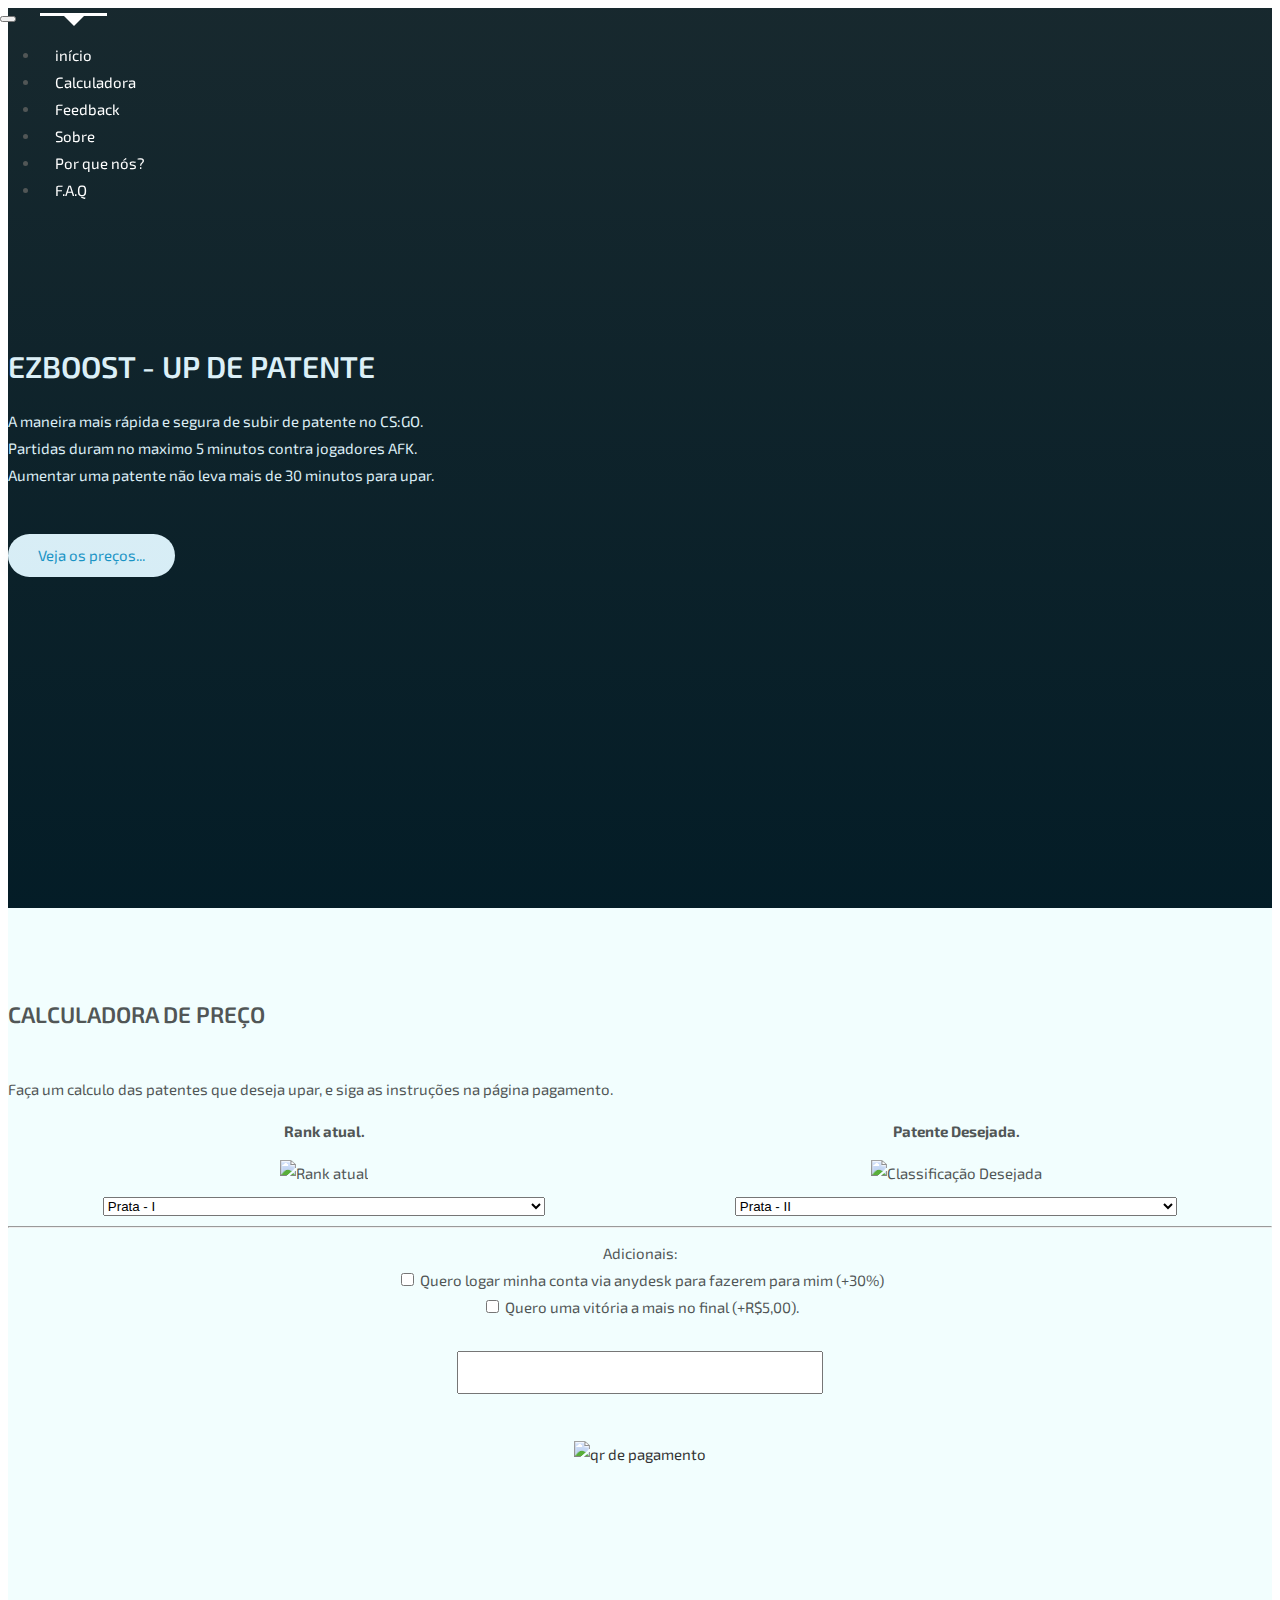
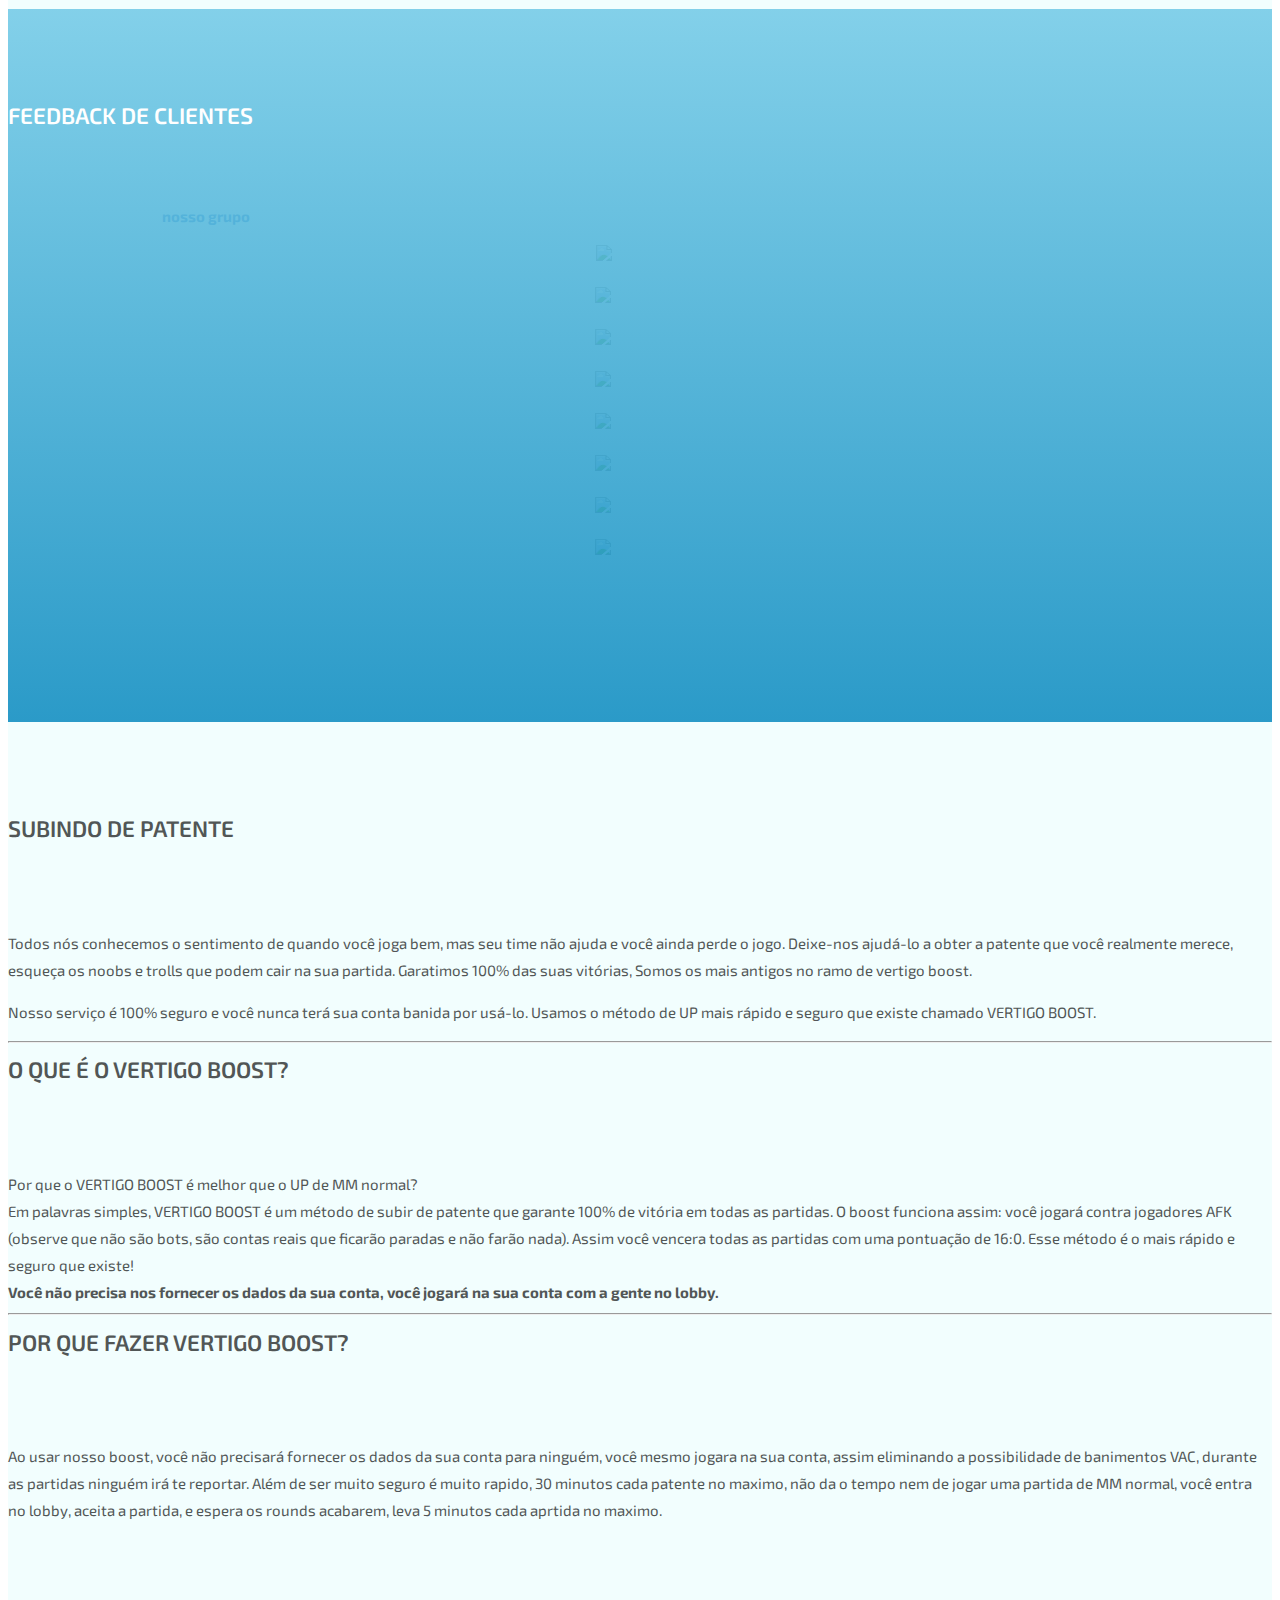
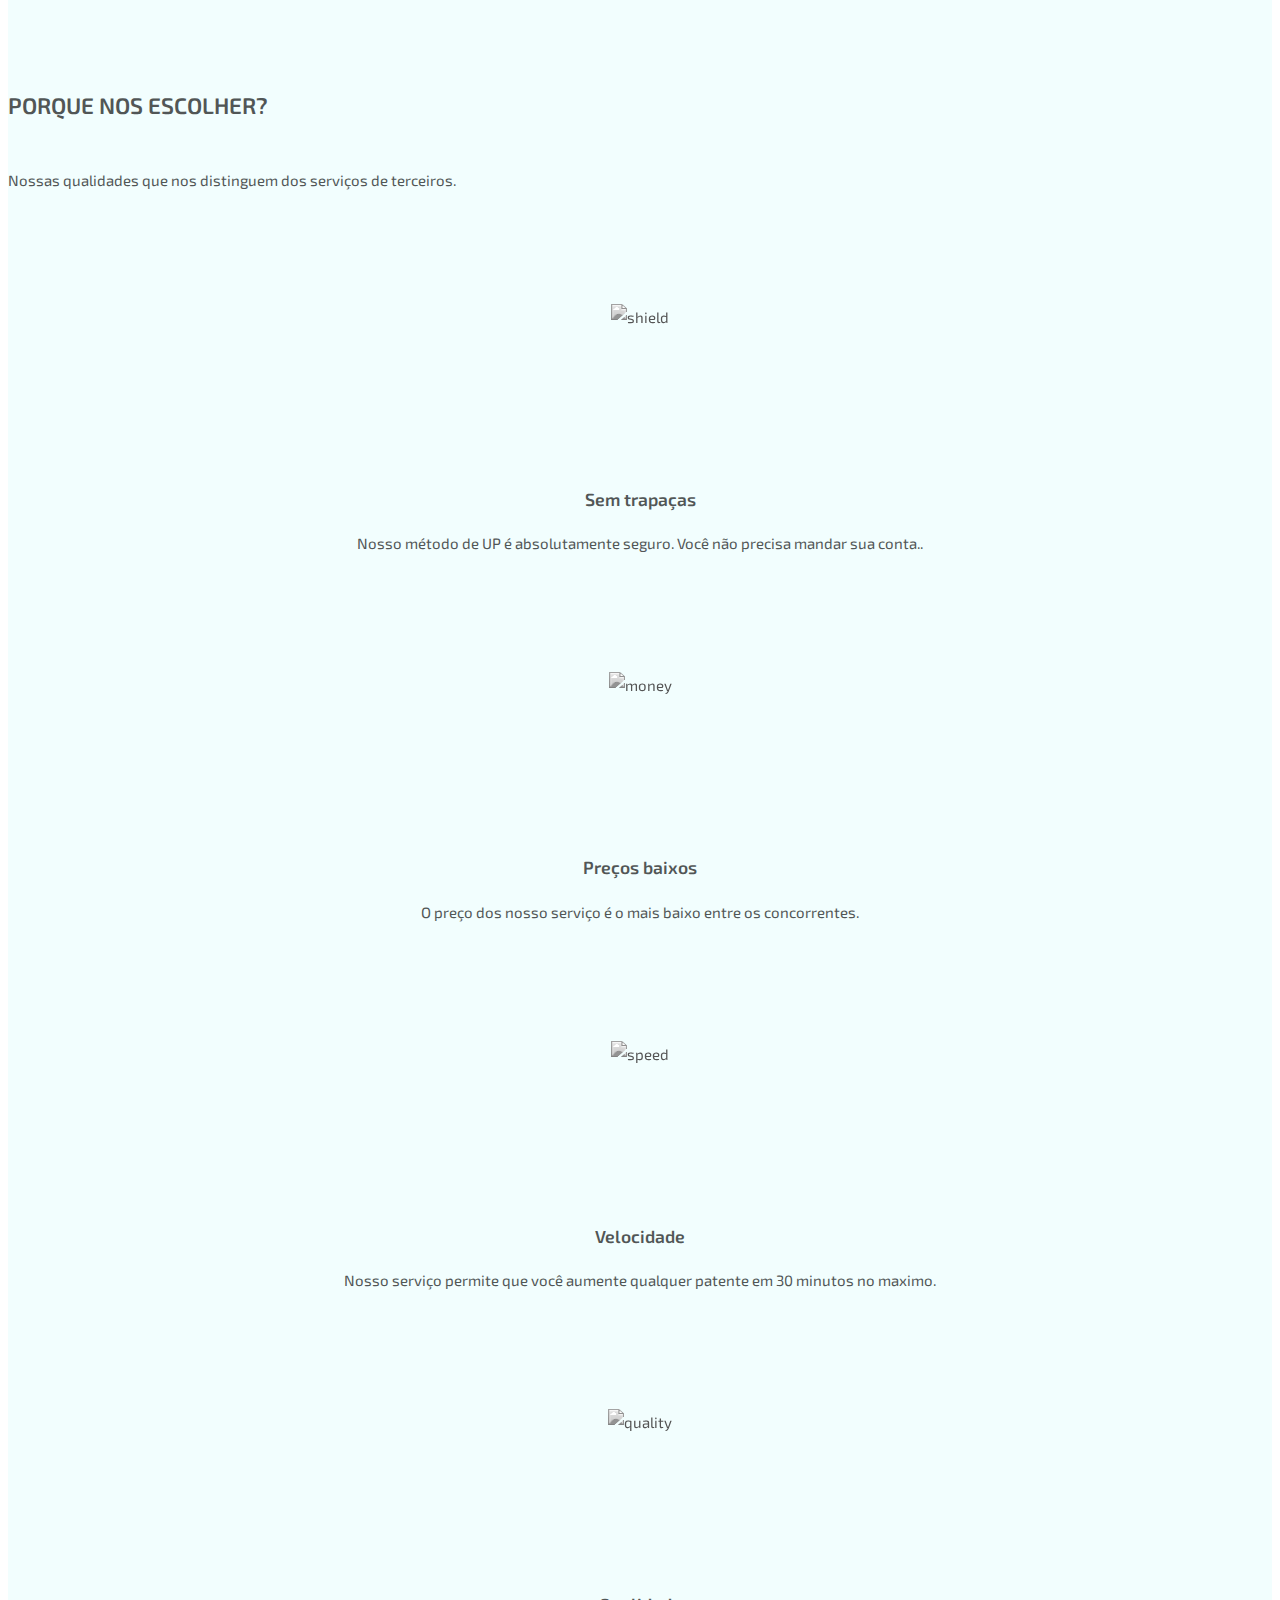
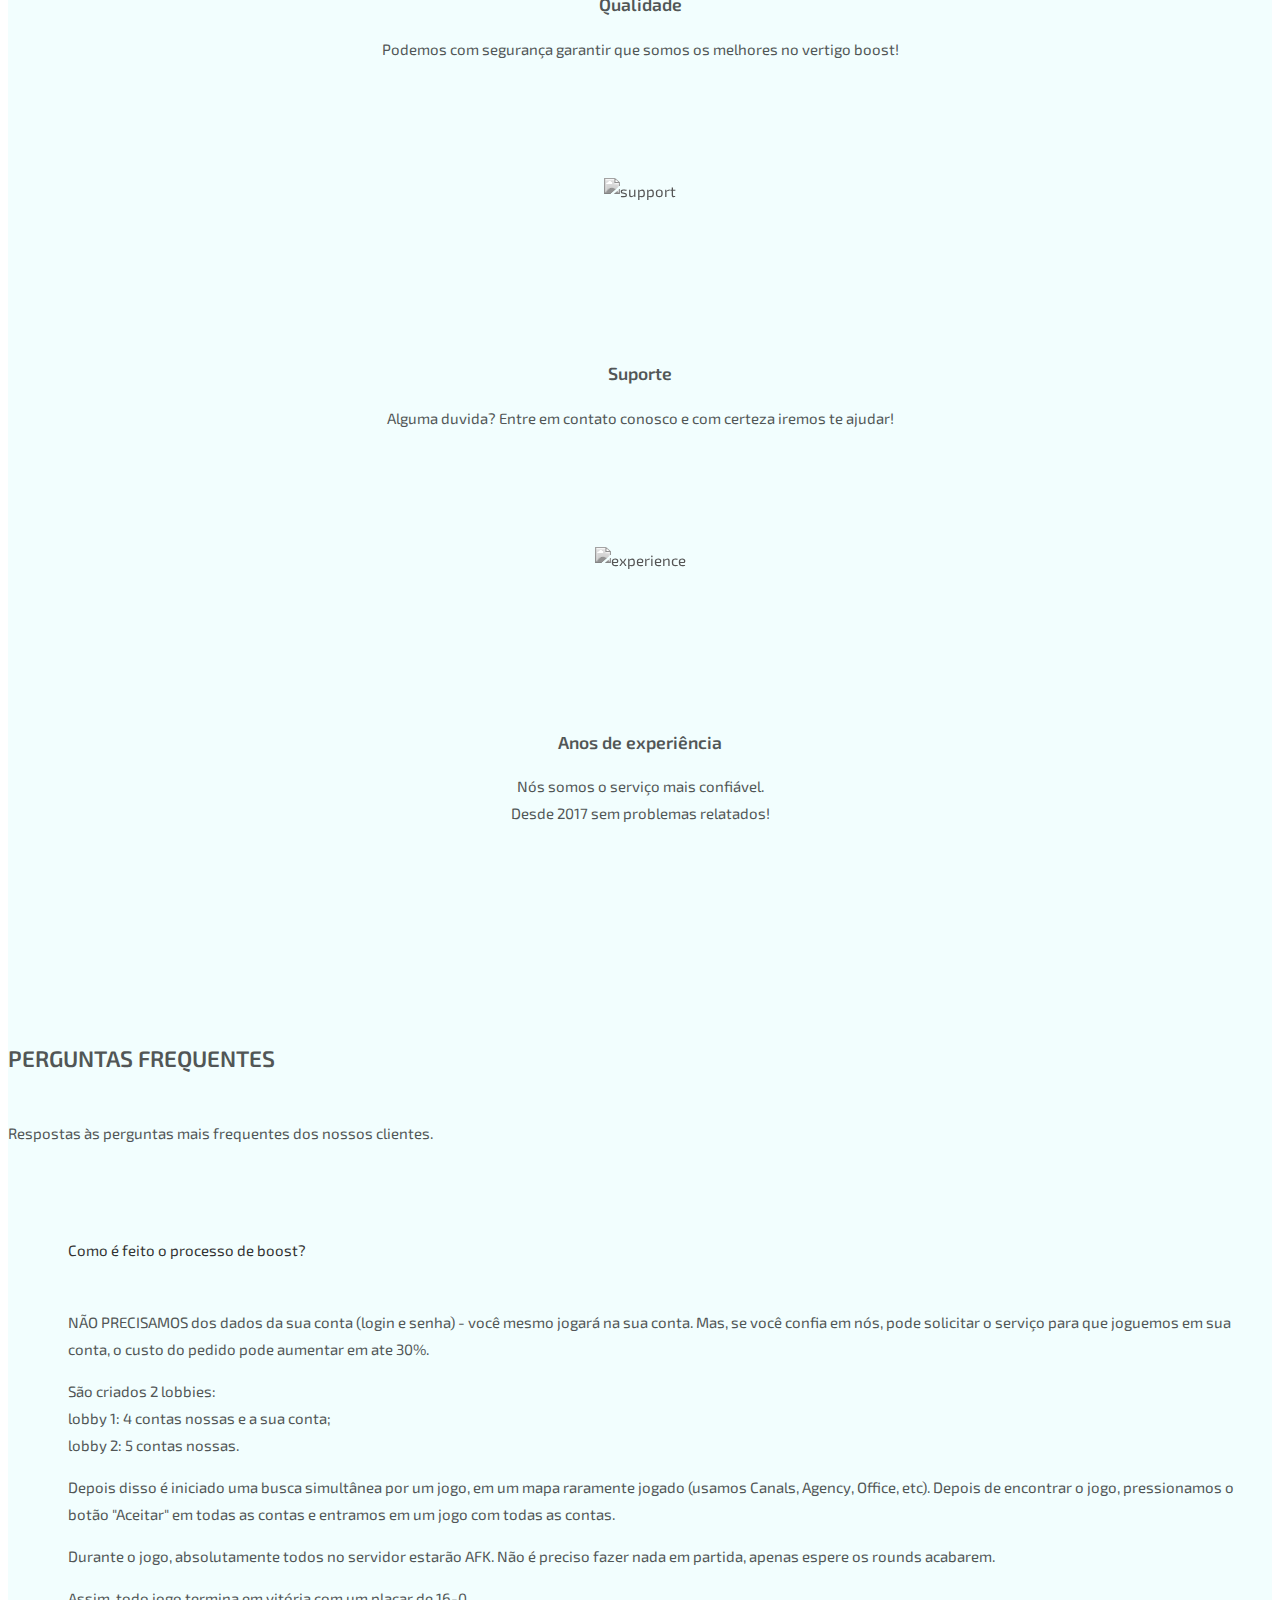
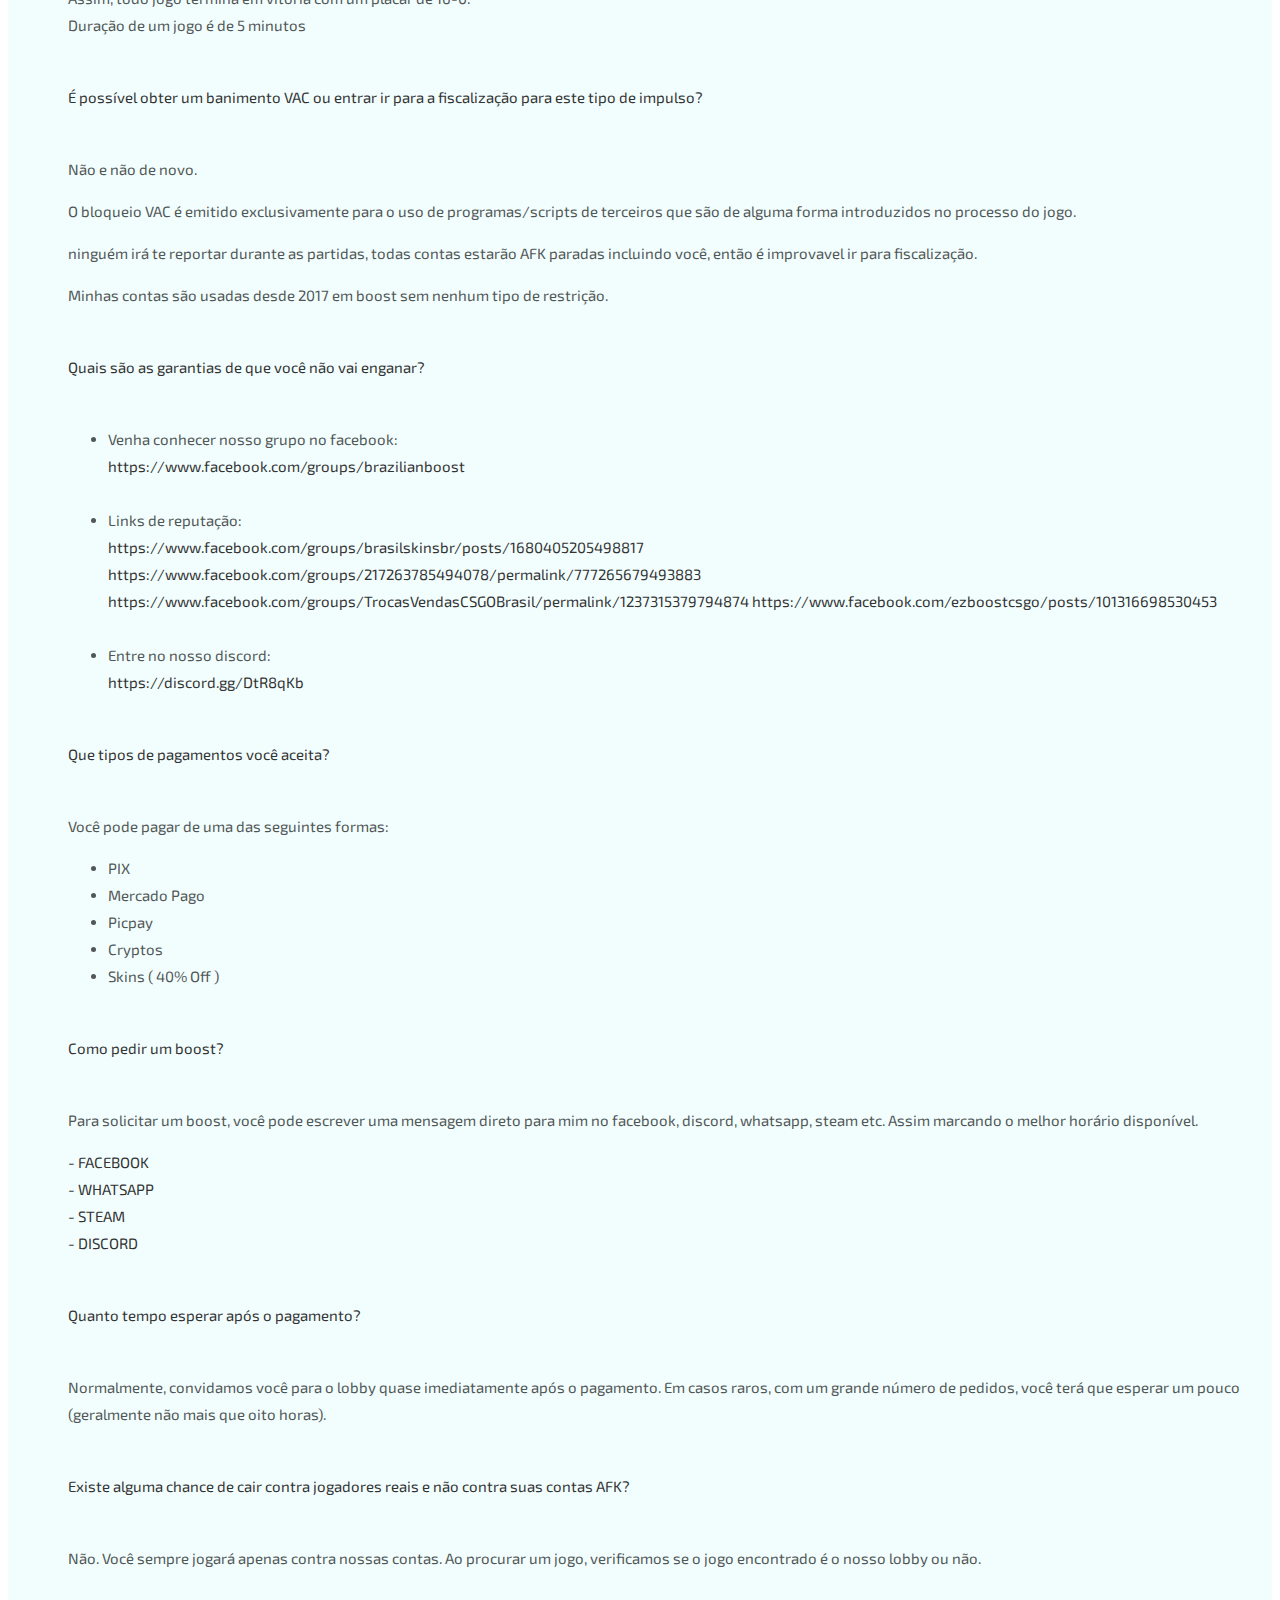
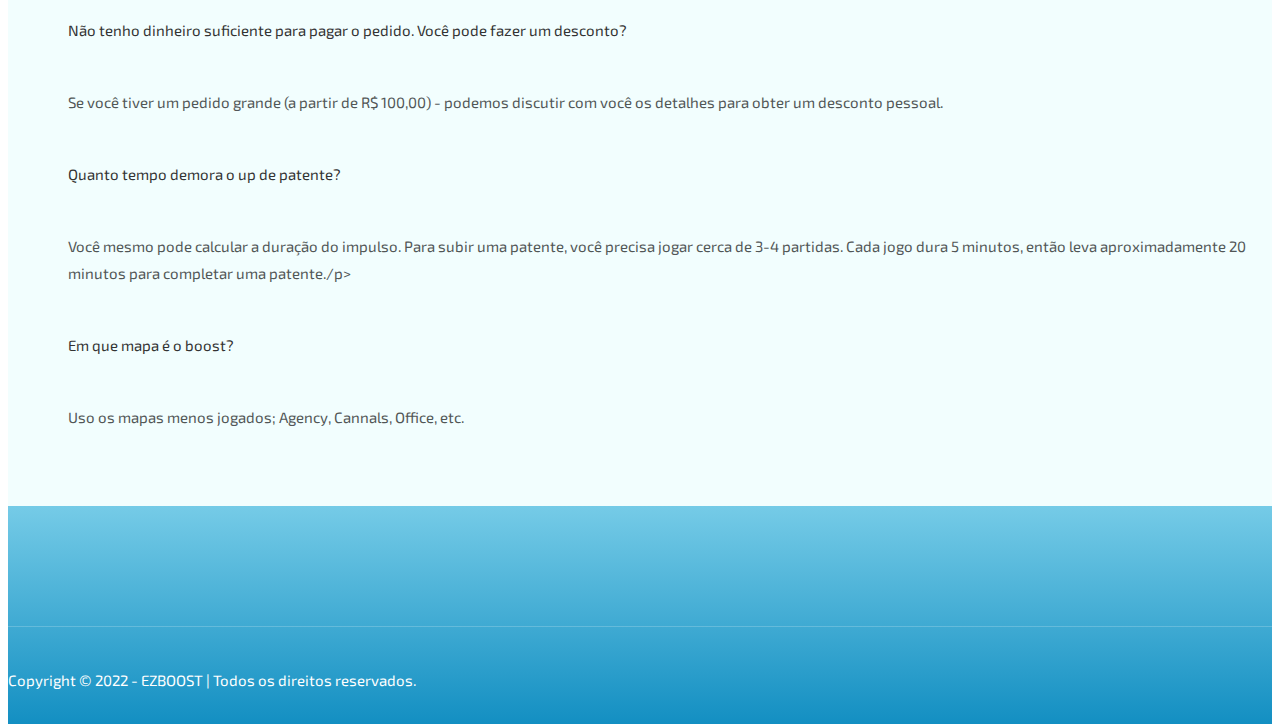
==== commit 122f144c: "1" ====
--- a/index.html
+++ b/index.html
@@ -174,28 +174,28 @@
                 <div class="col-xs-12 col-sm-10 col-sm-offset-1 col-md-8 col-md-offset-2">
                     <div class="testimonials">
                         <div class="testimonial">
-                            <p><img src="/images/feed1.png"></p>
-                        </div>
-                        <div class="testimonial">
-                            <p><img src="/images/feed2.png"></p>
-                        </div>
-                        <div class="testimonial">
-                            <p><img src="/images/feed3.png"></p>
-                        </div>
-                        <div class="testimonial">
-                            <p><img src="/images/feed4.png"></p>
-                        </div>
-                        <div class="testimonial">
-                            <p><img src="/images/feed5.png"></p>
-                        </div>
-                        <div class="testimonial">
-                            <p><img src="/images/feed6.png"></p>
-                        </div>
-                        <div class="testimonial">
-                            <p><img src="/images/feed7.png"></p>
-                        </div>
-                        <div class="testimonial">
-                            <p><img src="/images/feed8.png"></p>
+                            <p><img src="/images/feed1.png" alt="feedback 1"></p>
+                        </div>
+                        <div class="testimonial">
+                            <p><img src="/images/feed2.png" alt="feedback 2"></p>
+                        </div>
+                        <div class="testimonial">
+                            <p><img src="/images/feed3.png" alt="feedback 3"></p>
+                        </div>
+                        <div class="testimonial">
+                            <p><img src="/images/feed4.png" alt="feedback 4"></p>
+                        </div>
+                        <div class="testimonial">
+                            <p><img src="/images/feed5.png" alt="feedback 5"></p>
+                        </div>
+                        <div class="testimonial">
+                            <p><img src="/images/feed6.png" alt="feedback 6"></p>
+                        </div>
+                        <div class="testimonial">
+                            <p><img src="/images/feed7.png" alt="feedback 7"></p>
+                        </div>
+                        <div class="testimonial">
+                            <p><img src="/images/feed8.png" alt="feedback 8"></p>
                         </div>
                     </div>
                     <div style="text-align: center; font-weight: bold;">
@@ -269,7 +269,7 @@
                 <div class="col-xs-12 col-sm-6 col-md-4">
                     <div class="box">
                         <div class="box-icon">
-                            <img src="images/shield.png" alt="">
+                            <img src="images/shield.png" alt="shield">
                         </div>
                         <h3>Sem trapaças</h3>
                         <p>Nosso método de UP é absolutamente seguro. Você não precisa mandar sua conta..</p>
@@ -278,7 +278,7 @@
                 <div class="col-xs-12 col-sm-6 col-md-4">
                     <div class="box">
                         <div class="box-icon">
-                            <img src="images/money.png" alt="">
+                            <img src="images/money.png" alt="money">
                         </div>
                         <h3>Preços baixos</h3>
                         <p>O preço dos nosso serviço é o mais baixo entre os concorrentes.</p>
@@ -287,7 +287,7 @@
                 <div class="col-xs-12 col-sm-6 col-md-4">
                     <div class="box">
                         <div class="box-icon">
-                            <img src="images/speed.png" alt="">
+                            <img src="images/speed.png" alt="speed">
                         </div>
                         <h3>Velocidade</h3>
                         <p>Nosso serviço permite que você aumente qualquer patente em 30 minutos no maximo.</p>
@@ -296,7 +296,7 @@
                 <div class="col-xs-12 col-sm-6 col-md-4">
                     <div class="box">
                         <div class="box-icon">
-                            <img src="images/quality.png" alt="">
+                            <img src="images/quality.png" alt="quality">
                         </div>
                         <h3>Qualidade</h3>
                         <p>Podemos com segurança garantir que somos os melhores no vertigo boost!</p>
@@ -305,7 +305,7 @@
                 <div class="col-xs-12 col-sm-6 col-md-4">
                     <div class="box">
                         <div class="box-icon">
-                            <img src="images/support.png" alt="">
+                            <img src="images/support.png" alt="support">
                         </div>
                         <h3>Suporte</h3>
                         <p>Alguma duvida? Entre em contato conosco e com certeza iremos te ajudar!</p>
@@ -314,7 +314,7 @@
                 <div class="col-xs-12 col-sm-6 col-md-4">
                     <div class="box">
                         <div class="box-icon">
-                            <img src="images/experience.png" alt="">
+                            <img src="images/experience.png" alt="experience">
                         </div>
                         <h3>Anos de experiência</h3>
                         <p>Nós somos o serviço mais confiável. <br> Desde 2017 sem problemas relatados! </p>
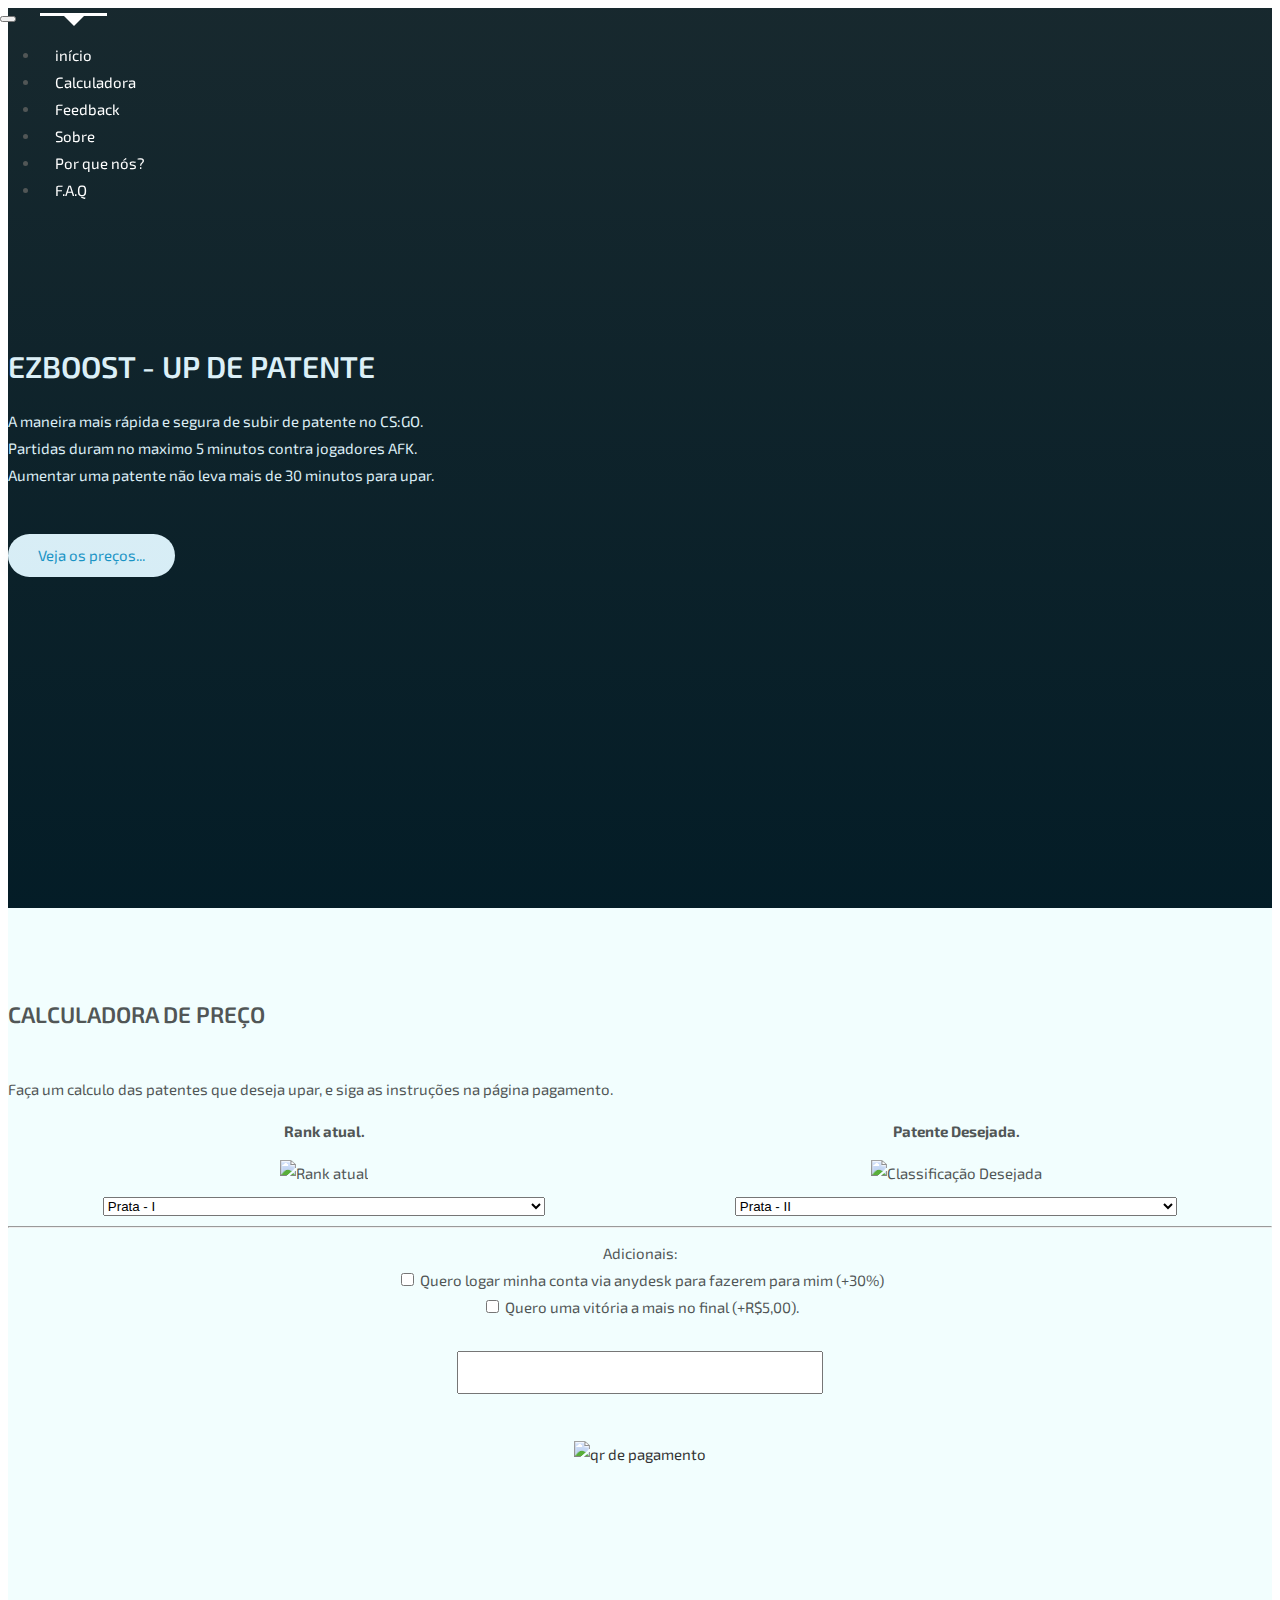
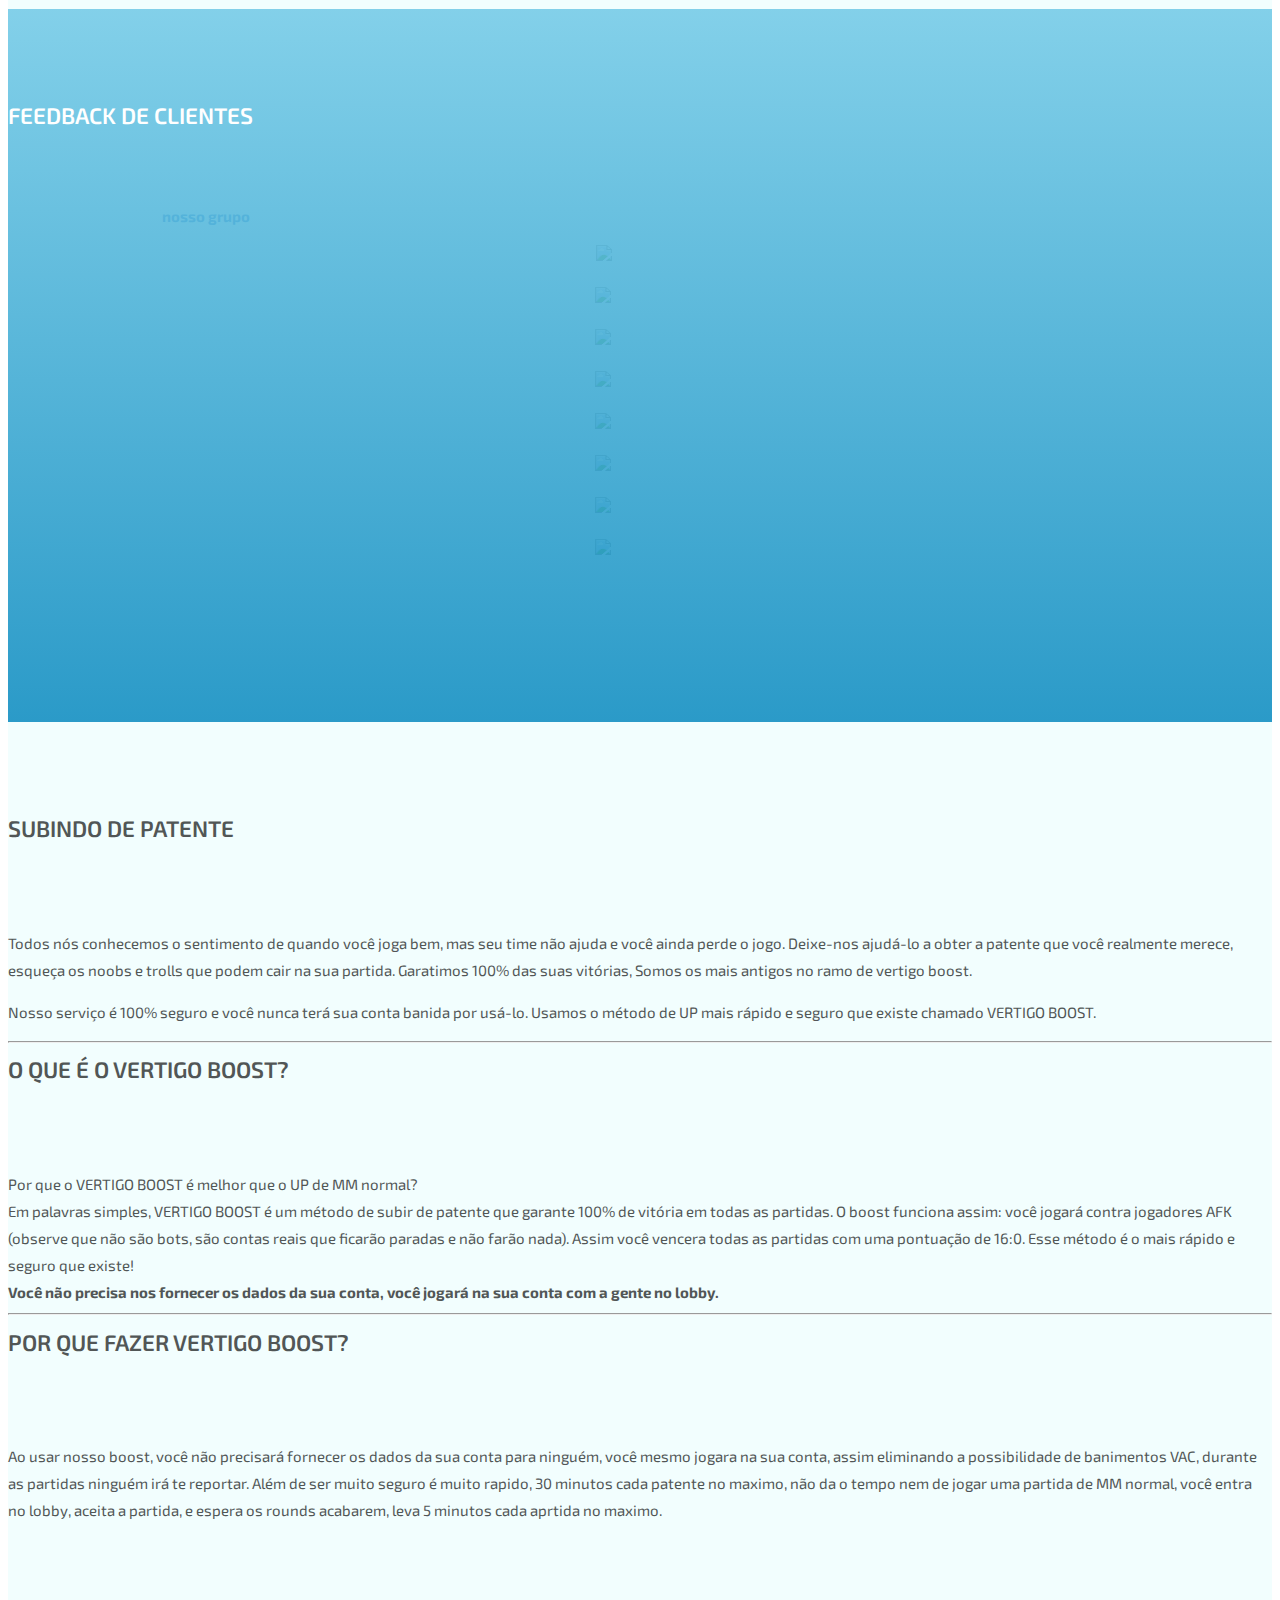
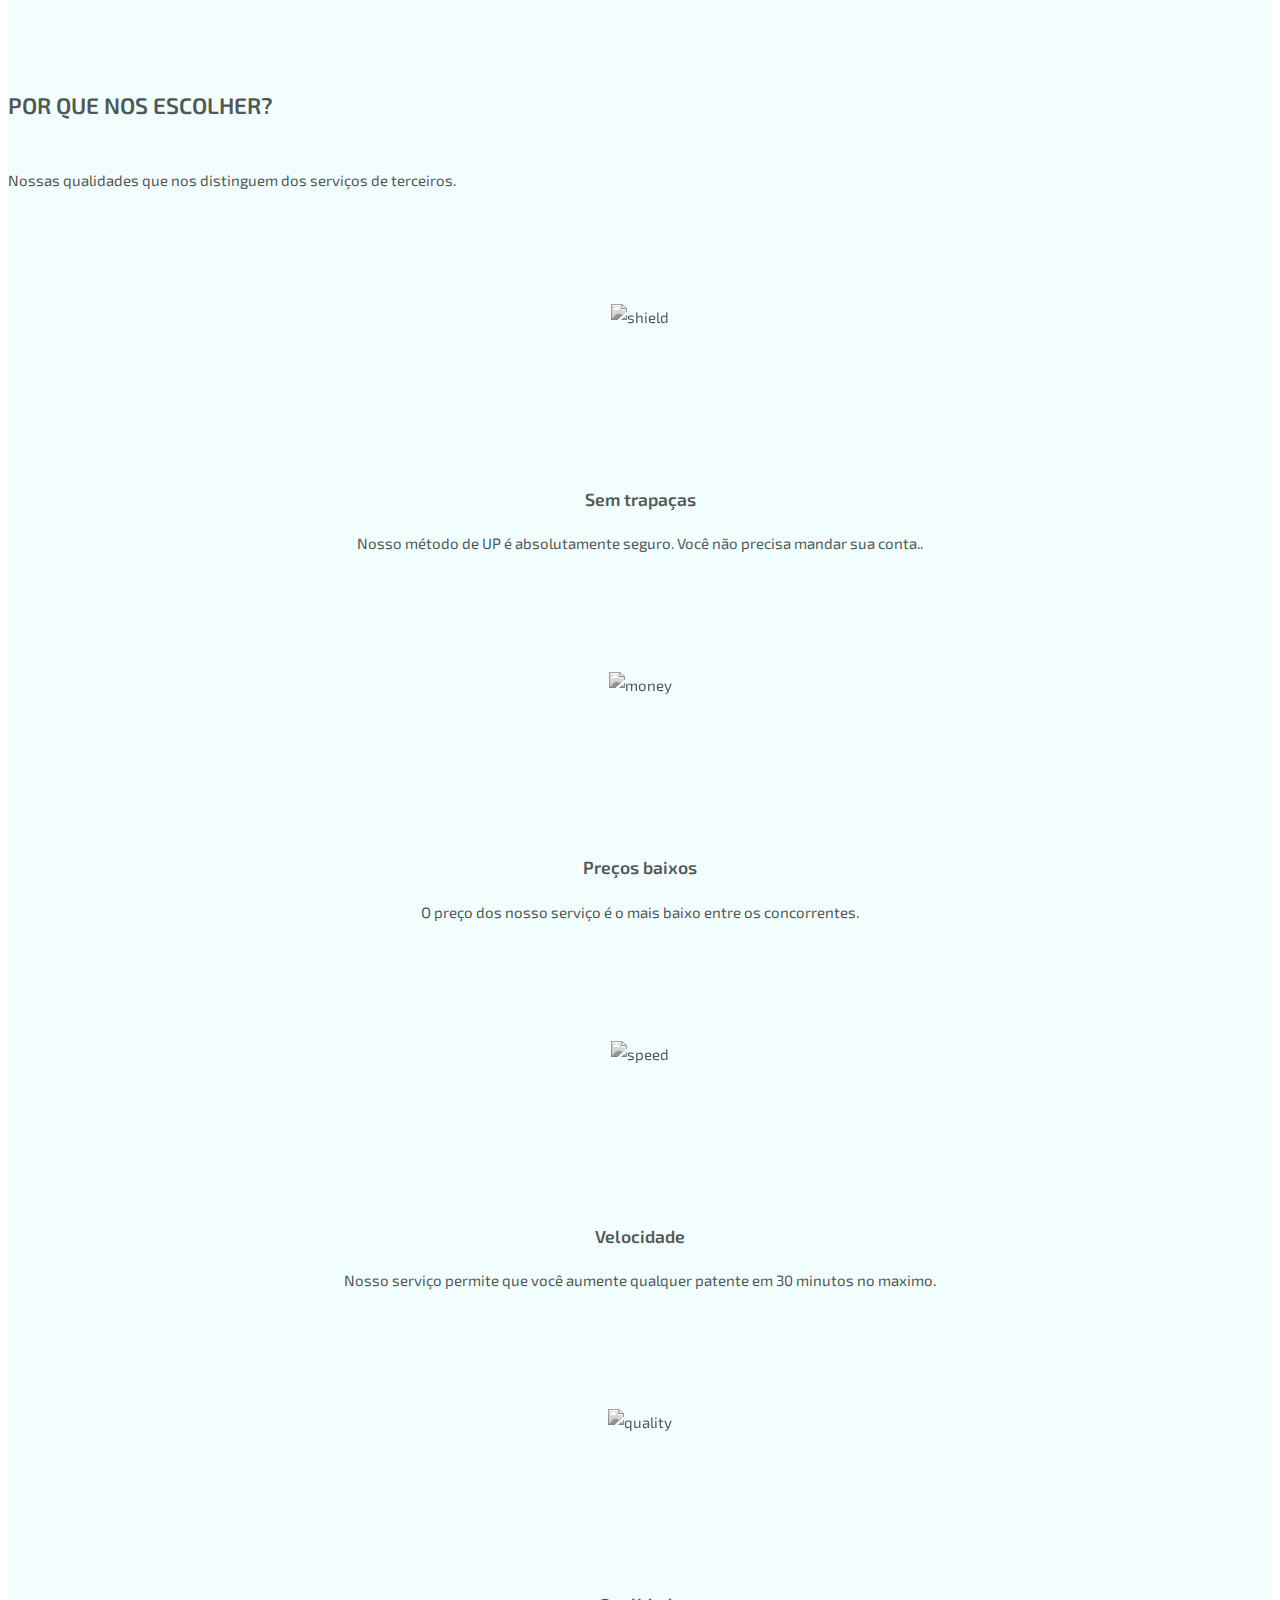
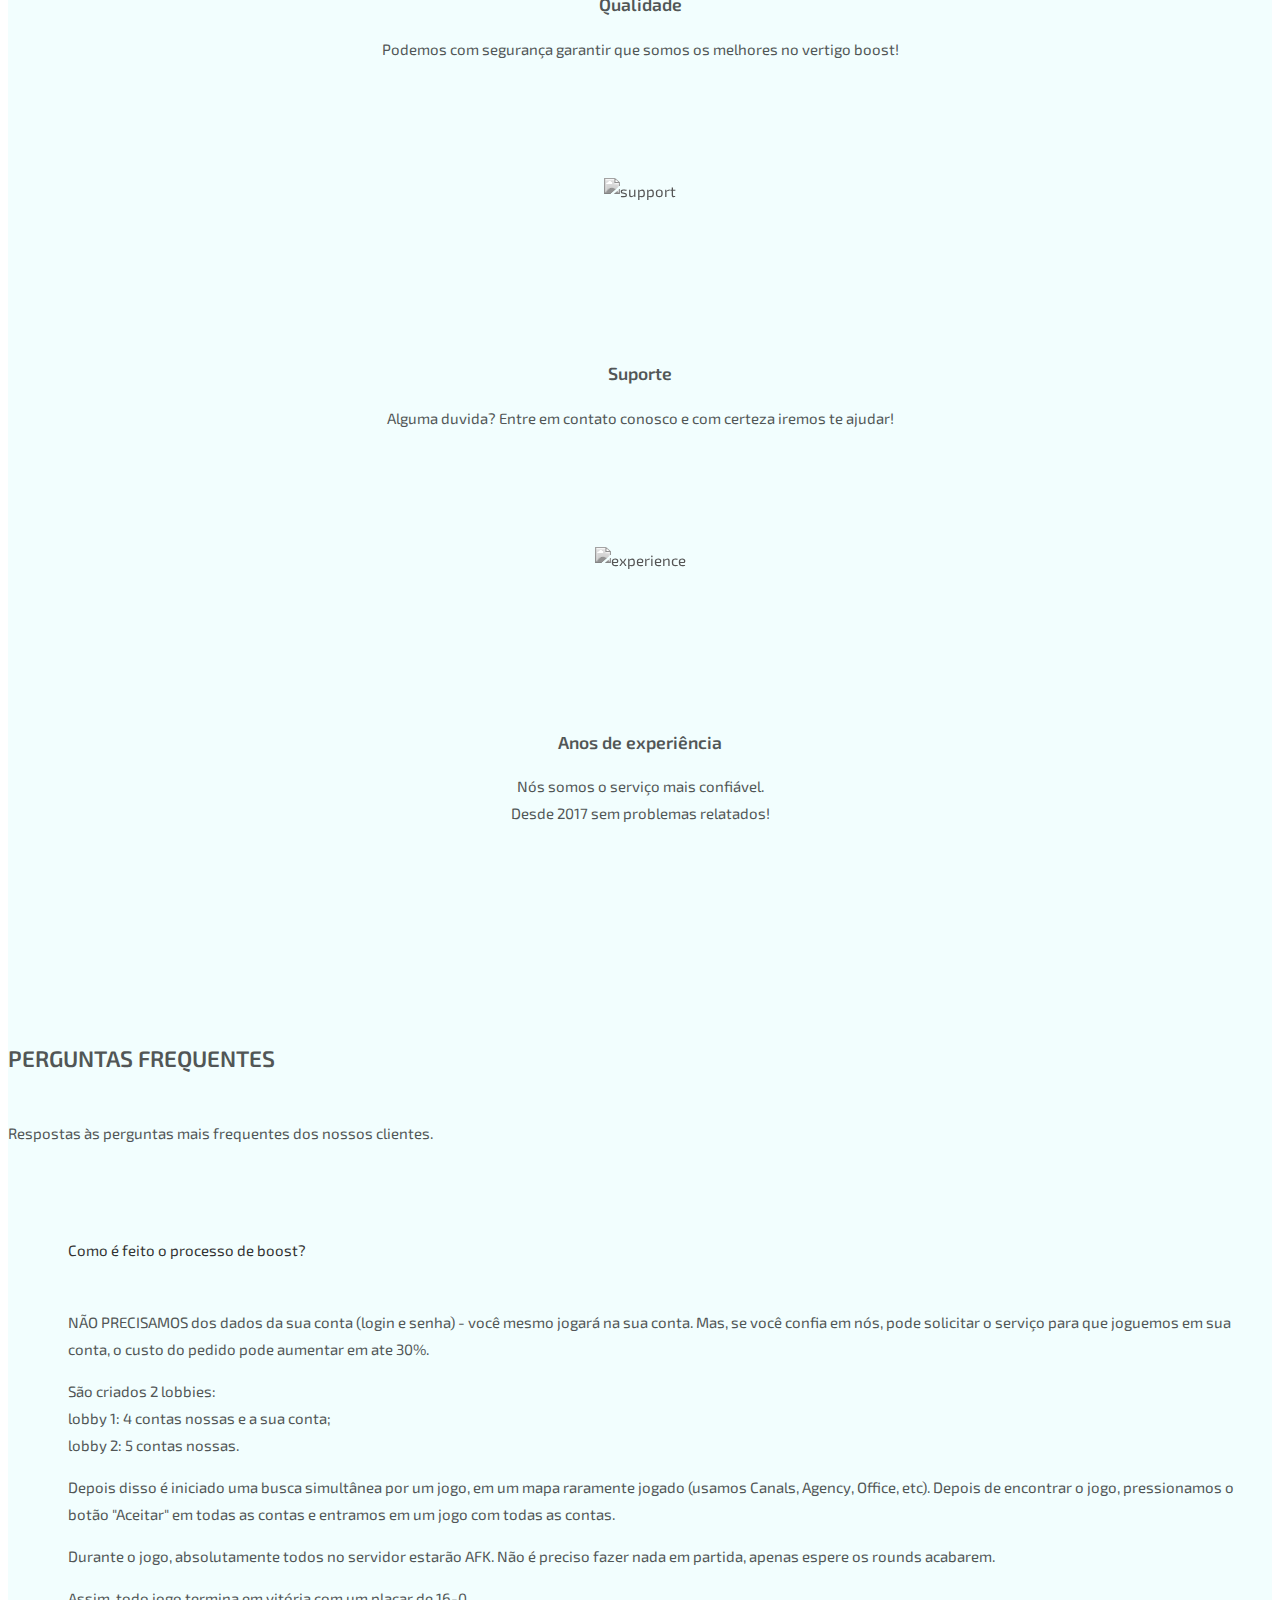
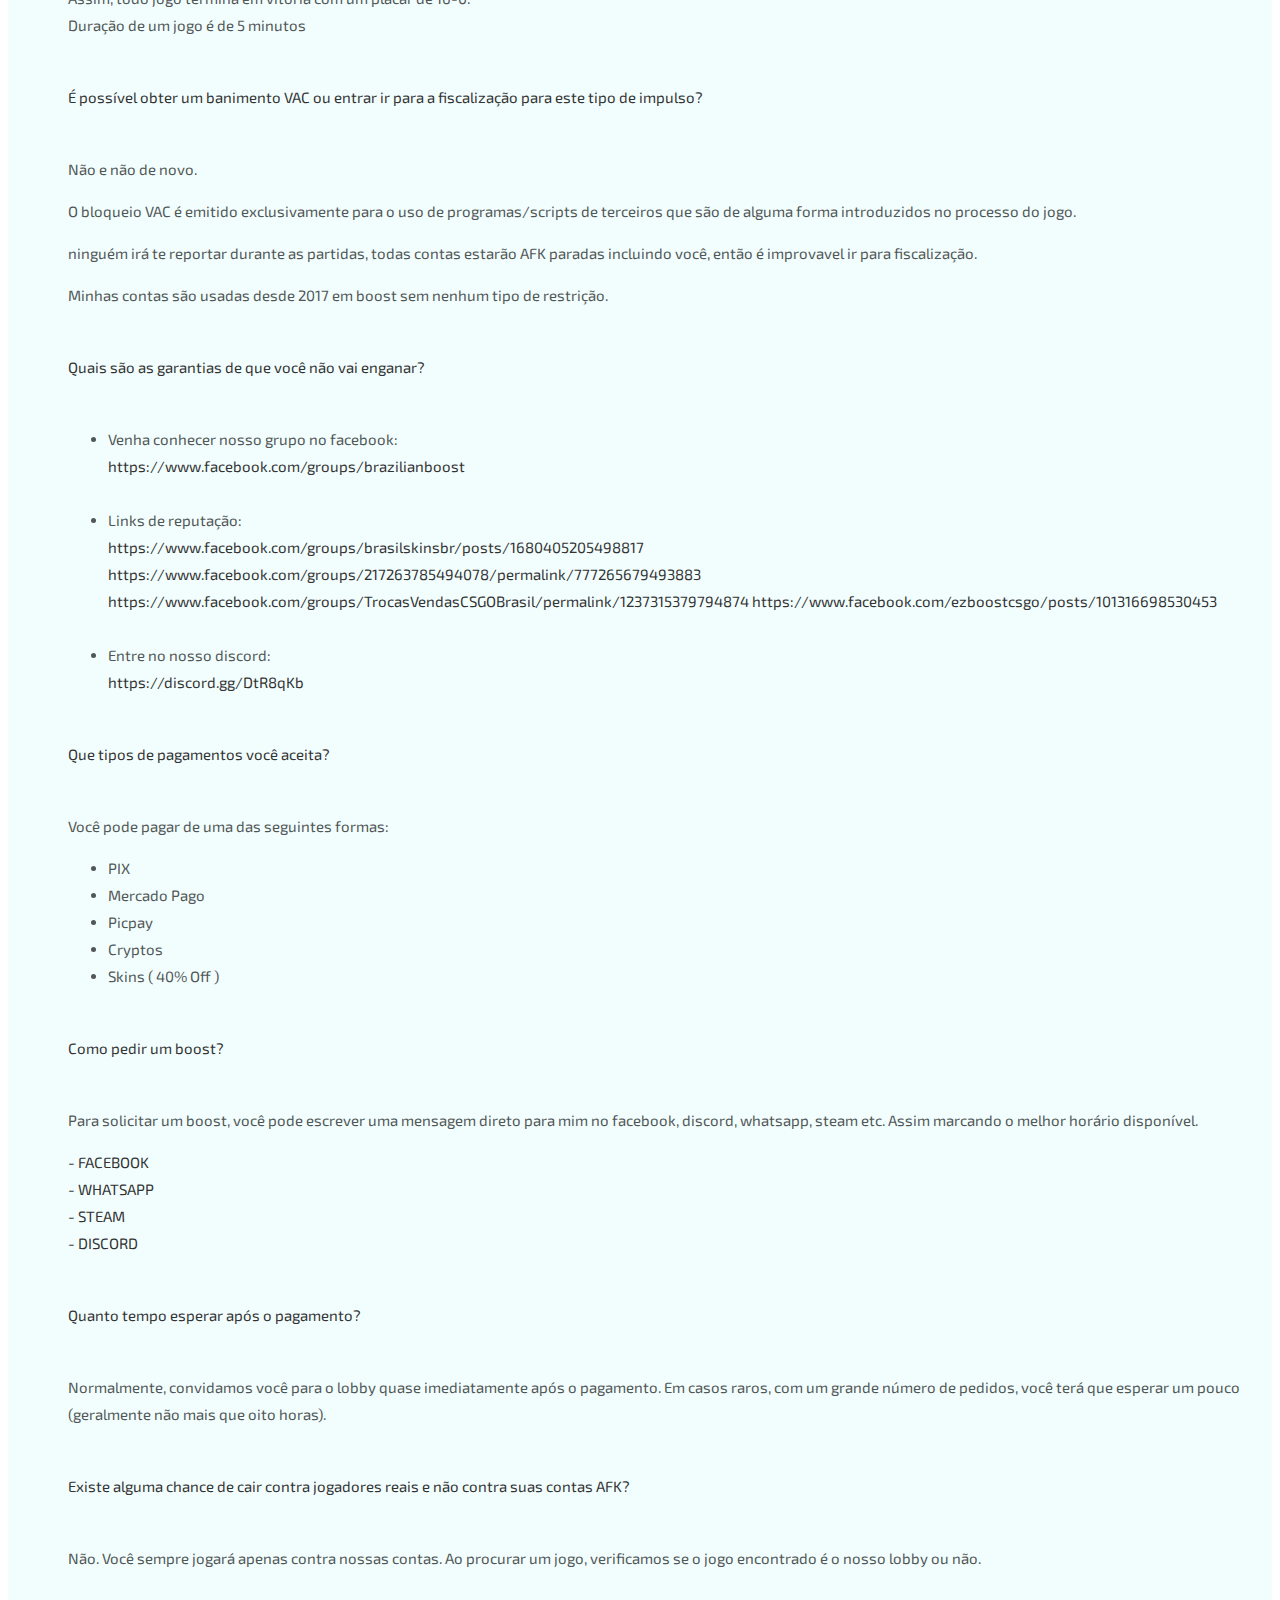
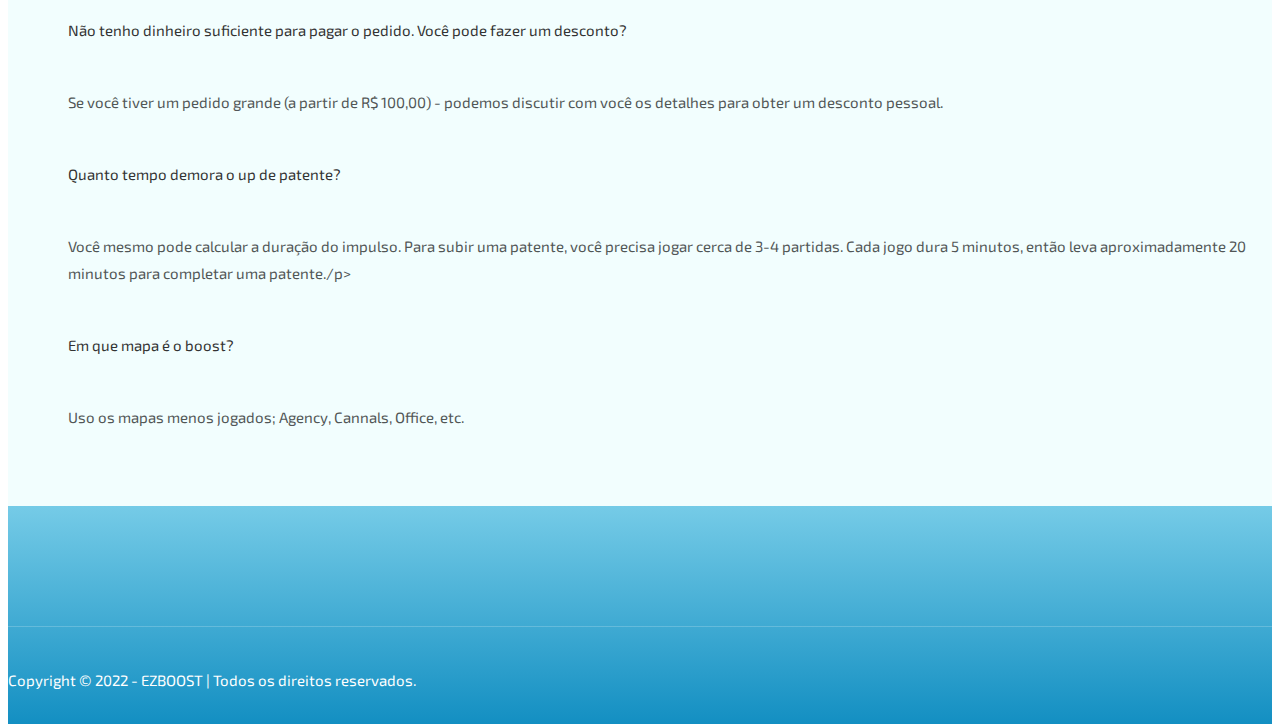
==== commit 6726f762: "4" ====
--- a/index.html
+++ b/index.html
@@ -3,9 +3,9 @@
 
 <head>
     <!-- Title -->
-    <title>EZBOOST - SUBA DE PATENTE NO CS:GO</title>
+    <title>EZBOOST - SUBA DE PATENTE NO CS:GO, SUBIR DE PATENTE CSGO</title>
     <meta charset="UTF-8">
-    <meta name="description" content="UP de patente no cs:go sem usar cheat, nem passar raiva, método vertigo boost 100% seguro.">
+    <meta name="description" content="UP de patente no cs:go sem usar cheat nem passar raiva, método vertigo boost 100% seguro, você joga contra jogadores parados, assim ganhando sempre de 16 a 0, uma partida dura 5 minutos.">
     <meta http-equiv="X-UA-Compatible" content="IE=edge">
     <meta name="viewport" content="width=device-width, initial-scale=1.0">
     <!-- Facebook Meta Tags -->
@@ -66,9 +66,7 @@
         </div>
     </div>
     <!--Mainmenu-area/-->
-
     <!--Header-area-->
-
     <header class="header-area overlay full-height relative v-center" id="home">
         <div class="absolute anlge-bg"></div>
         <div class="container">
@@ -156,7 +154,6 @@
             </div>
         </div>
     </section>    
-
     <section class="testimonial-area section-padding gray-bg overlay" id="reviews">
         <div class="container">
             <div class="row">
@@ -227,7 +224,6 @@
                 <p></p>
                 Nosso serviço é 100% seguro e você nunca terá sua conta banida por usá-lo. Usamos o método de UP mais rápido e seguro que existe chamado VERTIGO BOOST.
                 <br>
-
                 
                 <p></p><p></p>
                 </p>
@@ -241,7 +237,6 @@
             </div>
                 Por que o VERTIGO BOOST é melhor que o UP de MM normal? <br>
             Em palavras simples, VERTIGO BOOST é um método de subir de patente que garante 100% de vitória em todas as partidas. O boost funciona assim: você jogará contra jogadores AFK (observe que não são bots, são contas reais que ficarão paradas e não farão nada). Assim você vencera todas as partidas com uma pontuação de 16:0. Esse método é o mais rápido e seguro que existe! <BR><b>Você não precisa nos fornecer os dados da sua conta, você jogará na sua conta com a gente no lobby.</b>
-
             <hr />
             <div class="row">
                 <div class="col-xs-12 col-sm-6 col-sm-offset-3 text-center">
@@ -254,13 +249,12 @@
             </div>
         </div>
     </section>
-
     <section class="gray-bg section-padding" id="why-we">
         <div class="container">
             <div class="row">
                 <div class="col-xs-12 col-sm-6 col-sm-offset-3 text-center">
                     <div class="page-title"><br>
-                        <h2>PORQUE NOS ESCOLHER?</h2>
+                        <h2>POR QUE NOS ESCOLHER?</h2>
                         <p>Nossas qualidades que nos distinguem dos serviços de terceiros.</p>
                     </div>
                 </div>
@@ -381,7 +375,6 @@
                 <li>Venha conhecer nosso grupo no facebook:<br> 
                     <a target="_blank" href="https://www.facebook.com/groups/brazilianboost">https://www.facebook.com/groups/brazilianboost</a> 
                 </li><br>
-
                 <li>Links de reputação:<br>
                     <a target="_blank" href="https://www.facebook.com/groups/brasilskinsbr/posts/1680405205498817">https://www.facebook.com/groups/brasilskinsbr/posts/1680405205498817</a>
                 </li>
@@ -389,7 +382,6 @@
                     <a target="_blank" href="https://www.facebook.com/groups/TrocasVendasCSGOBrasil/permalink/1237315379794874">https://www.facebook.com/groups/TrocasVendasCSGOBrasil/permalink/1237315379794874</a>
                     <a target="_blank" href="https://www.facebook.com/ezboostcsgo/posts/101316698530453">https://www.facebook.com/ezboostcsgo/posts/101316698530453</a> <br>
                 </li><br>
-
                 <li>Entre no nosso discord:<br> 
                     <a target="_blank" href=" https://discord.gg/DtR8qKb 
                     ">https://discord.gg/DtR8qKb 
@@ -470,7 +462,6 @@
             </div>
         </div>
     </section>
-
     <footer class="footer-area relative sky-bg">
         <div class="absolute footer-bg"></div>
         <div class="footer-bottom">
@@ -484,7 +475,6 @@
         </div>
     </footer>
     
-
     <!--Vendor-JS-->
     <script src="js/vendor/jquery-1.12.4.min.js"></script>
     <script src="js/vendor/bootstrap.min.js"></script>
@@ -501,7 +491,6 @@
     <script src="js/vendor/modernizr-2.8.3.min.js"></script>
     <script src="https://kit.fontawesome.com/5cccb7c5e3.js" crossorigin="anonymous"></script>
     <script async defer crossorigin="anonymous" src="https://connect.facebook.net/pt_BR/sdk.js#xfbml=1&version=v14.0" nonce="7fBks6mT"></script>
-
     
     <!--Start of Tawk.to Script-->
 <script type="text/javascript">
@@ -517,6 +506,5 @@
     </script>
     <!--End of Tawk.to Script-->
     
-
 </body>
-</html>
+</html>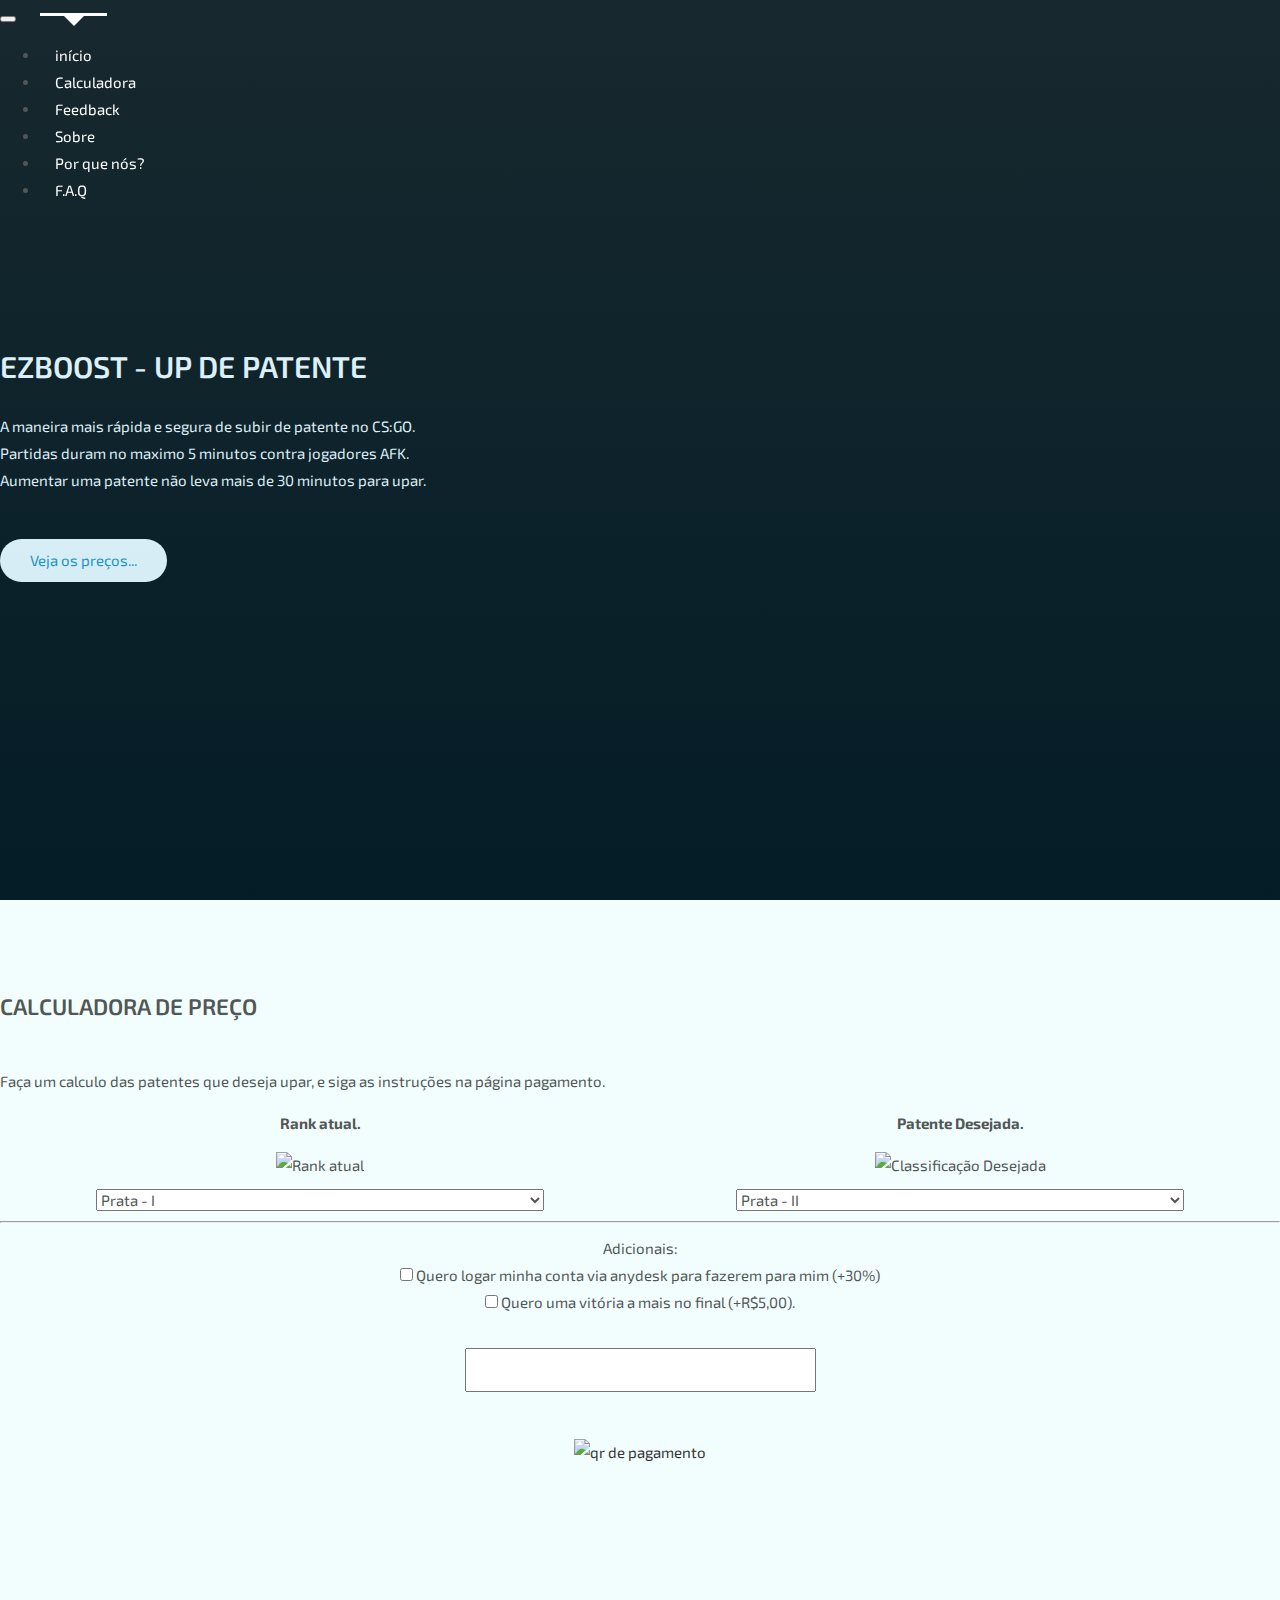
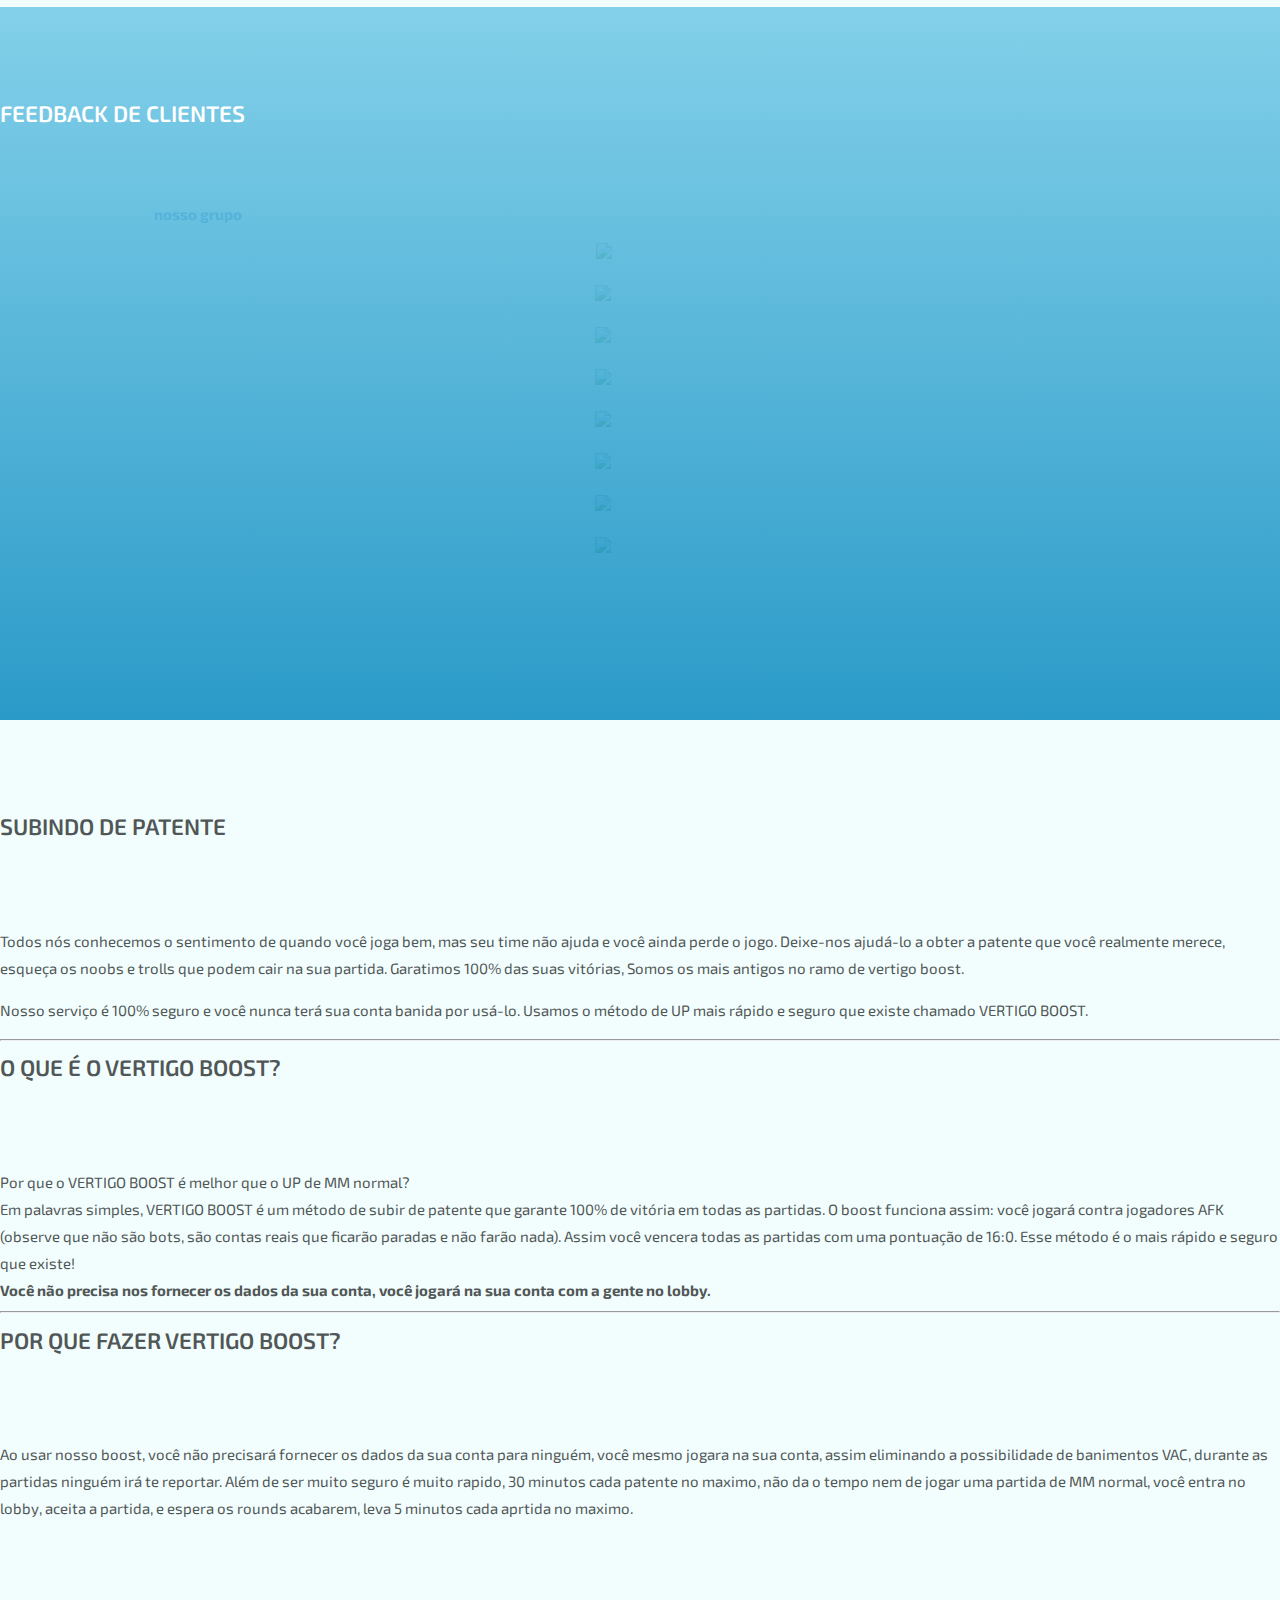
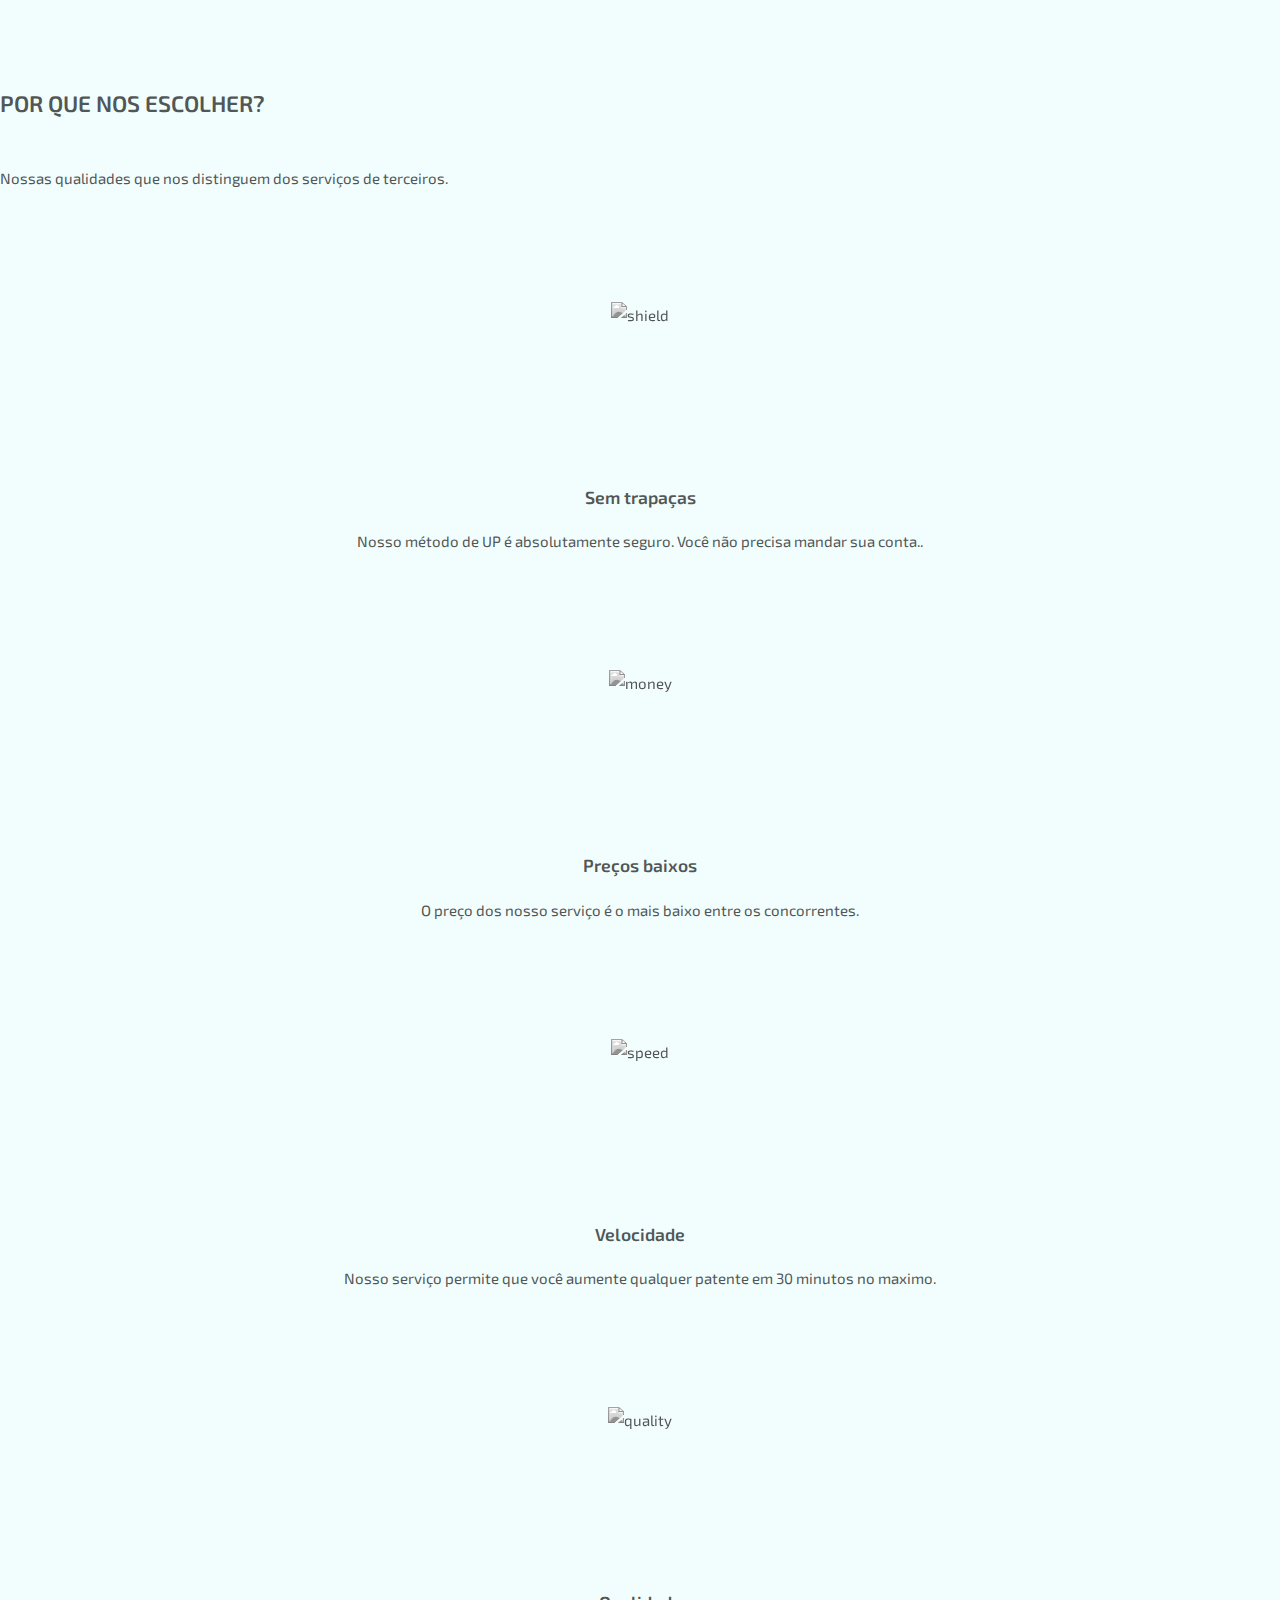
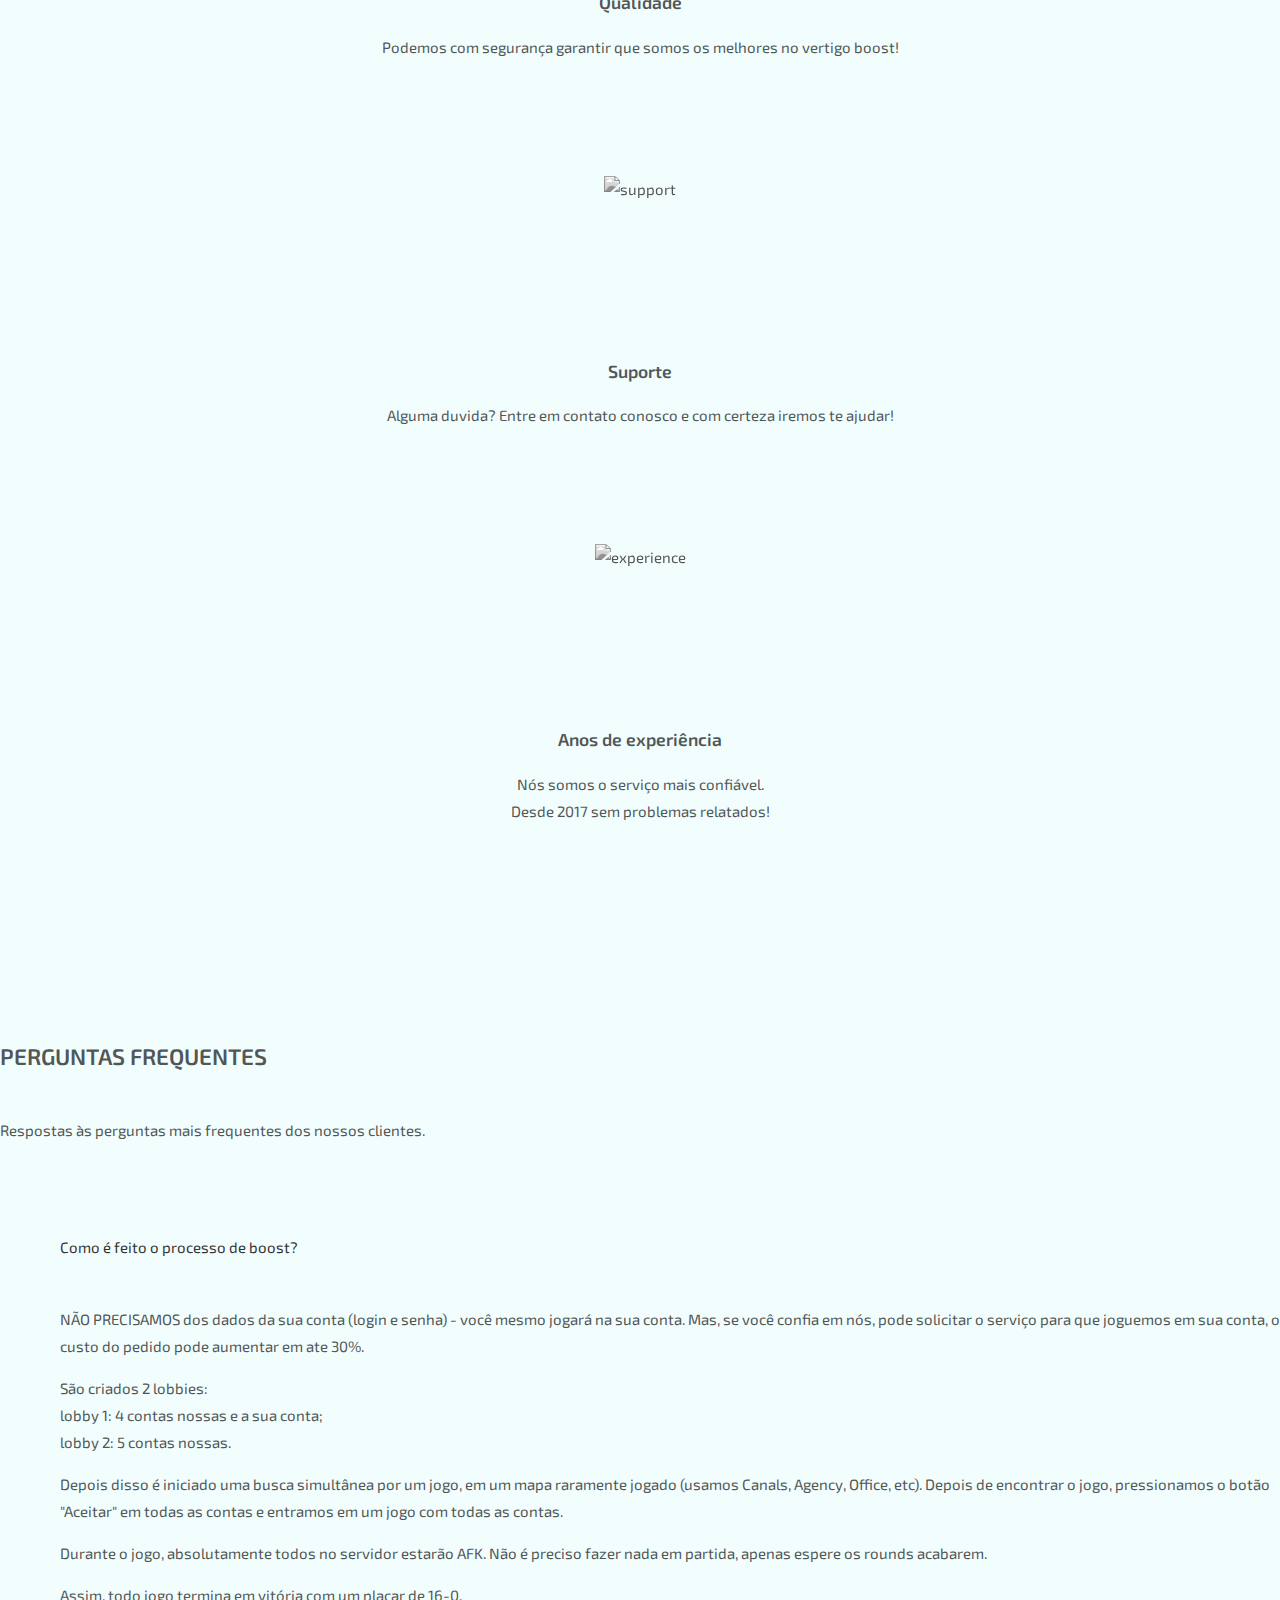
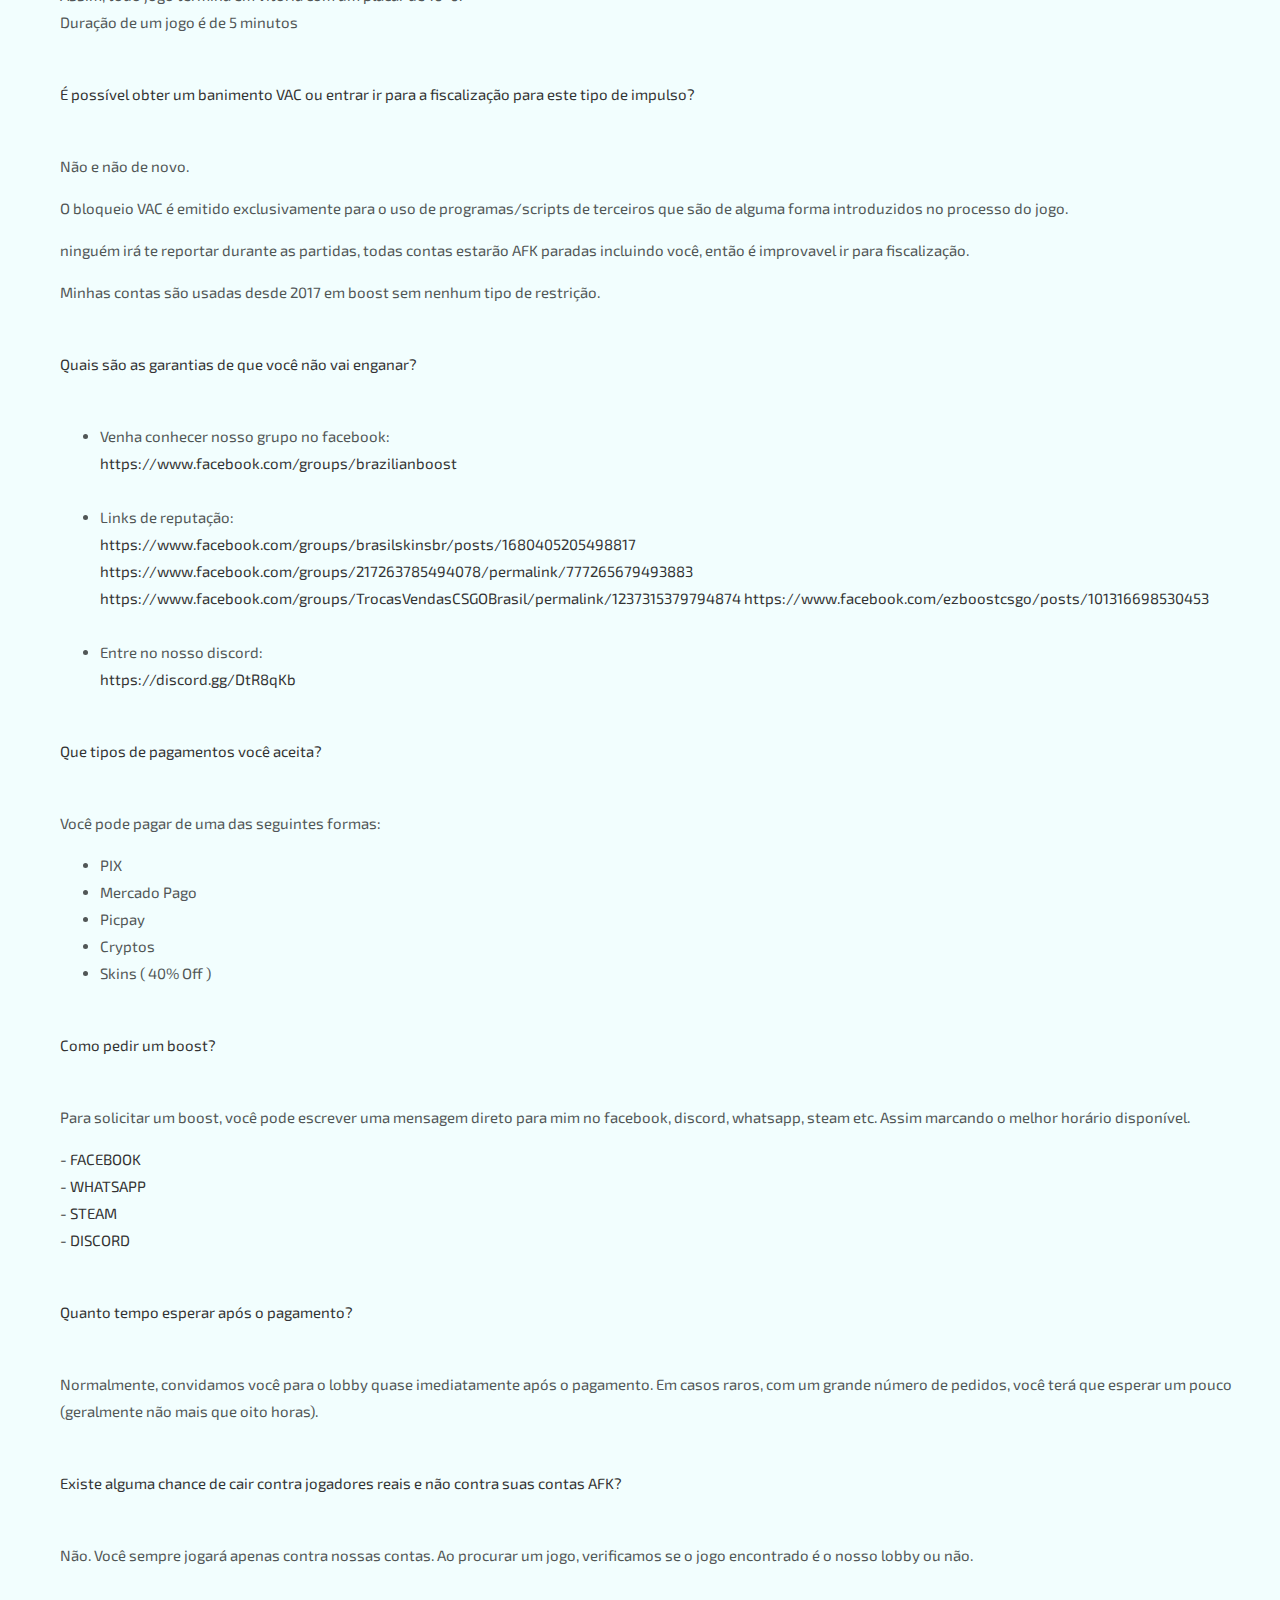
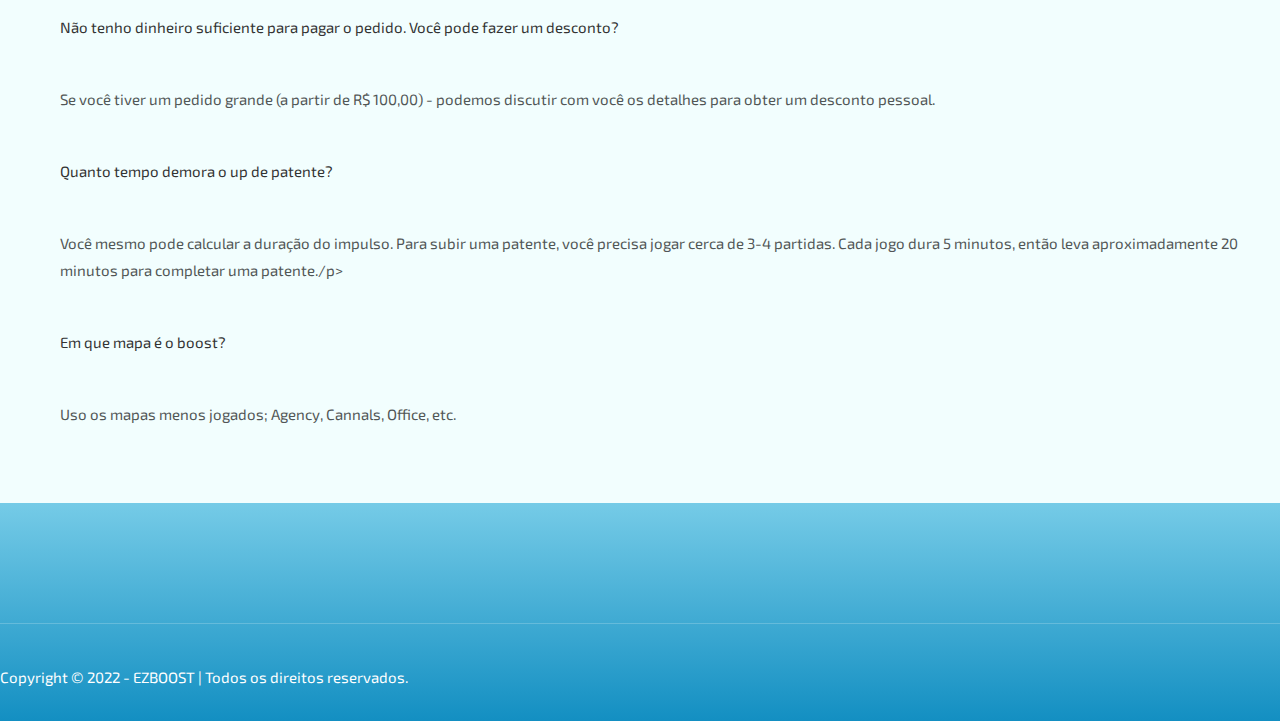
==== commit b069b049: "5" ====
--- a/index.html
+++ b/index.html
@@ -3,9 +3,9 @@
 
 <head>
     <!-- Title -->
-    <title>EZBOOST - SUBA DE PATENTE NO CS:GO, SUBIR DE PATENTE CSGO</title>
+    <title>EZBOOST - SUBA DE PATENTE NO CS:GO, VERTIGO BOOST</title>
     <meta charset="UTF-8">
-    <meta name="description" content="UP de patente no cs:go sem usar cheat nem passar raiva, método vertigo boost 100% seguro, você joga contra jogadores parados, assim ganhando sempre de 16 a 0, uma partida dura 5 minutos.">
+    <meta name="description" content="UP de patente no cs:go sem usar cheat nem passar raiva, método vertigo boost, você joga contra jogadores AFK, ganhando sempre de 16 a 0.">
     <meta http-equiv="X-UA-Compatible" content="IE=edge">
     <meta name="viewport" content="width=device-width, initial-scale=1.0">
     <!-- Facebook Meta Tags -->
@@ -27,14 +27,10 @@
 	<link rel="shortcut icon" href="./favicon.ico" type="image/x-icon">
     <!-- Plugin-CSS -->
     <link rel="stylesheet" href="css/bootstrap.min.css">
-    <link rel="stylesheet" href="css/owl.carousel.min.css">
     <link rel="stylesheet" href="css/themify-icons.css">
-    <link rel="stylesheet" href="css/magnific-popup.css">
-    <link rel="stylesheet" href="css/animate.css">
-    <!-- Main-Stylesheets -->
-    <link rel="stylesheet" href="css/normalize.css">
     <link rel="stylesheet" href="style.css">
-    <link rel="stylesheet" href="css/responsive.css">
+    <link rel="stylesheet" href="css/todos.css">
+
     <link rel="apple-touch-icon" sizes="120x120" href="/apple-touch-icon-120x120-precomposed.png" /> 
     <link rel="apple-touch-icon" sizes="152x152" href="/apple-touch-icon-152x152-precomposed.png" />
 </head>
@@ -480,12 +476,8 @@
     <script src="js/vendor/bootstrap.min.js"></script>
     <!--Plugin-JS-->
     <script src="js/owl.carousel.min.js"></script>
-    <script src="js/contact-form.js"></script>
-    <script src="js/jquery.parallax-1.1.3.js"></script>
-    <script src="js/scrollUp.min.js"></script>
+    <script src="js/todos.js"></script>
     <script src="js/magnific-popup.min.js"></script>
-    <script src="js/wow.min.js"></script>
-    <script src="js/cal.js"></script>
     <!--Main-active-JS-->
     <script src="js/main.js"></script>
     <script src="js/vendor/modernizr-2.8.3.min.js"></script>
--- a/css/todos.css
+++ b/css/todos.css
@@ -0,0 +1,147 @@
+.owl-carousel .animated{-webkit-animation-duration:1000ms;animation-duration:1000ms;-webkit-animation-fill-mode:both;animation-fill-mode:both;}
+.owl-carousel .owl-animated-in{z-index:0;}
+.owl-carousel .owl-animated-out{z-index:1;}
+.owl-carousel .fadeOut{-webkit-animation-name:fadeOut;animation-name:fadeOut;}
+@-webkit-keyframes fadeOut{0%{opacity:1;}
+100%{opacity:0;}
+}
+@keyframes fadeOut{0%{opacity:1;}
+100%{opacity:0;}
+}
+.owl-height{-webkit-transition:height 500ms ease-in-out;transition:height 500ms ease-in-out;}
+.owl-carousel{display:none;width:100%;-webkit-tap-highlight-color:transparent;position:relative;z-index:1;}
+.owl-carousel .owl-stage{position:relative;-ms-touch-action:pan-Y;}
+.owl-carousel .owl-stage:after{content:".";display:block;clear:both;visibility:hidden;line-height:0;height:0;}
+.owl-carousel .owl-stage-outer{position:relative;overflow:hidden;-webkit-transform:translate3d(0px, 0px, 0px);}
+.owl-carousel .owl-controls .owl-nav .owl-prev,
+.owl-carousel .owl-controls .owl-nav .owl-next,
+.owl-carousel .owl-controls .owl-dot{cursor:pointer;cursor:hand;-webkit-user-select:none;-moz-user-select:none;-ms-user-select:none;user-select:none;}
+.owl-carousel.owl-loaded{display:block;}
+.owl-carousel.owl-loading{opacity:0;display:block;}
+.owl-carousel.owl-hidden{opacity:0;}
+.owl-carousel .owl-refresh .owl-item{display:none;}
+.owl-carousel .owl-item{position:relative;min-height:1px;float:left;-webkit-backface-visibility:hidden;-webkit-tap-highlight-color:transparent;-webkit-touch-callout:none;-webkit-user-select:none;-moz-user-select:none;-ms-user-select:none;user-select:none;}
+.owl-carousel .owl-item img{display:block;-webkit-transform-style:preserve-3d;}
+.owl-carousel.owl-text-select-on .owl-item{-webkit-user-select:auto;-moz-user-select:auto;-ms-user-select:auto;user-select:auto;}
+.owl-carousel .owl-grab{cursor:move;cursor:-webkit-grab;cursor:-o-grab;cursor:-ms-grab;cursor:grab;}
+.owl-carousel.owl-rtl{direction:rtl;}
+.owl-carousel.owl-rtl .owl-item{float:right;}
+.no-js .owl-carousel{display:block;}
+.owl-carousel .owl-item .owl-lazy{opacity:0;-webkit-transition:opacity 400ms ease;transition:opacity 400ms ease;}
+.owl-carousel .owl-item img{-webkit-transform-style:preserve-3d;transform-style:preserve-3d;}
+.owl-carousel .owl-video-wrapper{position:relative;height:100%;background:#000;}
+.owl-carousel .owl-video-play-icon{position:absolute;height:80px;width:80px;left:50%;top:50%;margin-left:-40px;margin-top:-40px;background:url("owl.video.play.png") no-repeat;cursor:pointer;z-index:1;-webkit-backface-visibility:hidden;-webkit-transition:scale 100ms ease;transition:scale 100ms ease;}
+.owl-carousel .owl-video-play-icon:hover{-webkit-transition:scale(1.3, 1.3);transition:scale(1.3, 1.3);}
+.owl-carousel .owl-video-playing .owl-video-tn,
+.owl-carousel .owl-video-playing .owl-video-play-icon{display:none;}
+.owl-carousel .owl-video-tn{opacity:0;height:100%;background-position:center center;background-repeat:no-repeat;background-size:contain;-webkit-transition:opacity 400ms ease;transition:opacity 400ms ease;}
+.owl-carousel .owl-video-frame{position:relative;z-index:1;}
+.owl-carousel .owl-controls .owl-nav{margin-top:1px;}
+.owl-carousel .owl-controls .owl-nav > div{display:inline-block;width:40px;height:40px;text-align:center;line-height:2.8;}
+
+html{font-family:sans-serif;-ms-text-size-adjust:100%;-webkit-text-size-adjust:100%;}
+body{margin:0;}
+article,
+aside,
+details,
+figcaption,
+figure,
+footer,
+header,
+hgroup,
+main,
+menu,
+nav,
+section,
+summary{display:block;}
+audio,
+canvas,
+progress,
+video{display:inline-block;vertical-align:baseline;}
+audio:not([controls]){display:none;height:0;}
+[hidden],
+template{display:none;}
+a{background-color:transparent;}
+a:active,
+a:hover{outline:0;}
+abbr[title]{border-bottom:1px dotted;}
+b,
+strong{font-weight:bold;}
+dfn{font-style:italic;}
+h1{font-size:2em;margin:0.67em 0;}
+mark{background:#ff0;color:#000;}
+small{font-size:80%;}
+sub,
+sup{font-size:75%;line-height:0;position:relative;vertical-align:baseline;}
+sup{top:-0.5em;}
+sub{bottom:-0.25em;}
+img{border:0;}
+svg:not(:root){overflow:hidden;}
+figure{margin:1em 40px;}
+hr{box-sizing:content-box;height:0;}
+pre{overflow:auto;}
+code,
+kbd,
+pre,
+samp{font-family:monospace, monospace;font-size:1em;}
+button,
+input,
+optgroup,
+select,
+textarea{color:inherit;font:inherit;margin:0;}
+button{overflow:visible;}
+button,
+select{text-transform:none;}
+button,
+html input[type="button"],
+input[type="reset"],
+input[type="submit"]{-webkit-appearance:button;cursor:pointer;}
+button[disabled],
+html input[disabled]{cursor:default;}
+button::-moz-focus-inner,
+input::-moz-focus-inner{border:0;padding:0;}
+input{line-height:normal;}
+input[type="checkbox"],
+input[type="radio"]{box-sizing:border-box;padding:0;}
+input[type="number"]::-webkit-inner-spin-button,
+input[type="number"]::-webkit-outer-spin-button{height:auto;}
+input[type="search"]{-webkit-appearance:textfield;box-sizing:content-box;}
+input[type="search"]::-webkit-search-cancel-button,
+input[type="search"]::-webkit-search-decoration{-webkit-appearance:none;}
+fieldset{border:1px solid #c0c0c0;margin:0 2px;padding:0.35em 0.625em 0.75em;}
+legend{border:0;padding:0;}
+textarea{overflow:auto;}
+optgroup{font-weight:bold;}
+table{border-collapse:collapse;border-spacing:0;}
+td,
+th{padding:0;}
+
+@media only screen and (min-width:992px) and (max-width:1200px){}
+@media only screen and (min-width:768px) and (max-width:991px){.mainmenu-area #primary-menu > ul > li > a{padding:30px 12px;}
+.header-area{padding-top:80px;}
+.price-table,
+.box{padding:30px 15px;}
+.price-table.active{padding:50px 15px;}
+.single-team{margin-bottom:30px}
+.side-icon-boxes{display:-webkit-box;display:-ms-flexbox;display:flex;-ms-flex-wrap:nowrap;flex-wrap:nowrap;-webkit-box-pack:justify;-ms-flex-pack:justify;justify-content:space-between;}
+}
+@media only screen and (max-width:767px){body{font-size:13px;}
+.header-area{padding-top:120px;padding-bottom:100px;height:auto;}
+.page-title h2,
+.header-text h2{font-size:20px;}
+.mainmenu-area .navbar-toggle{margin-top:20px;}
+.mainmenu-area .navbar-toggle .icon-bar{background-color:#ffffff;}
+.mainmenu-area #primary-menu{background-color:#138FC2;}
+.mainmenu-area #primary-menu ul{overflow-y:auto;max-height:70vh;margin:0;}
+.mainmenu-area #primary-menu > ul > li > a{padding:15px;overflow:hidden;}
+.box{padding:30px 15px;}
+.box .box-icon{height:auto;}
+.single-blog,
+.single-team,
+.price-table.active{margin-top:30px;}
+.form-double input{width:100%;}
+.footer-top{margin-bottom:50px;}
+.x-left{text-align:left;}
+.mainmenu-area .logo{margin-left:15px;}
+}
+@media only screen and (min-width:480px) and (max-width:767px){}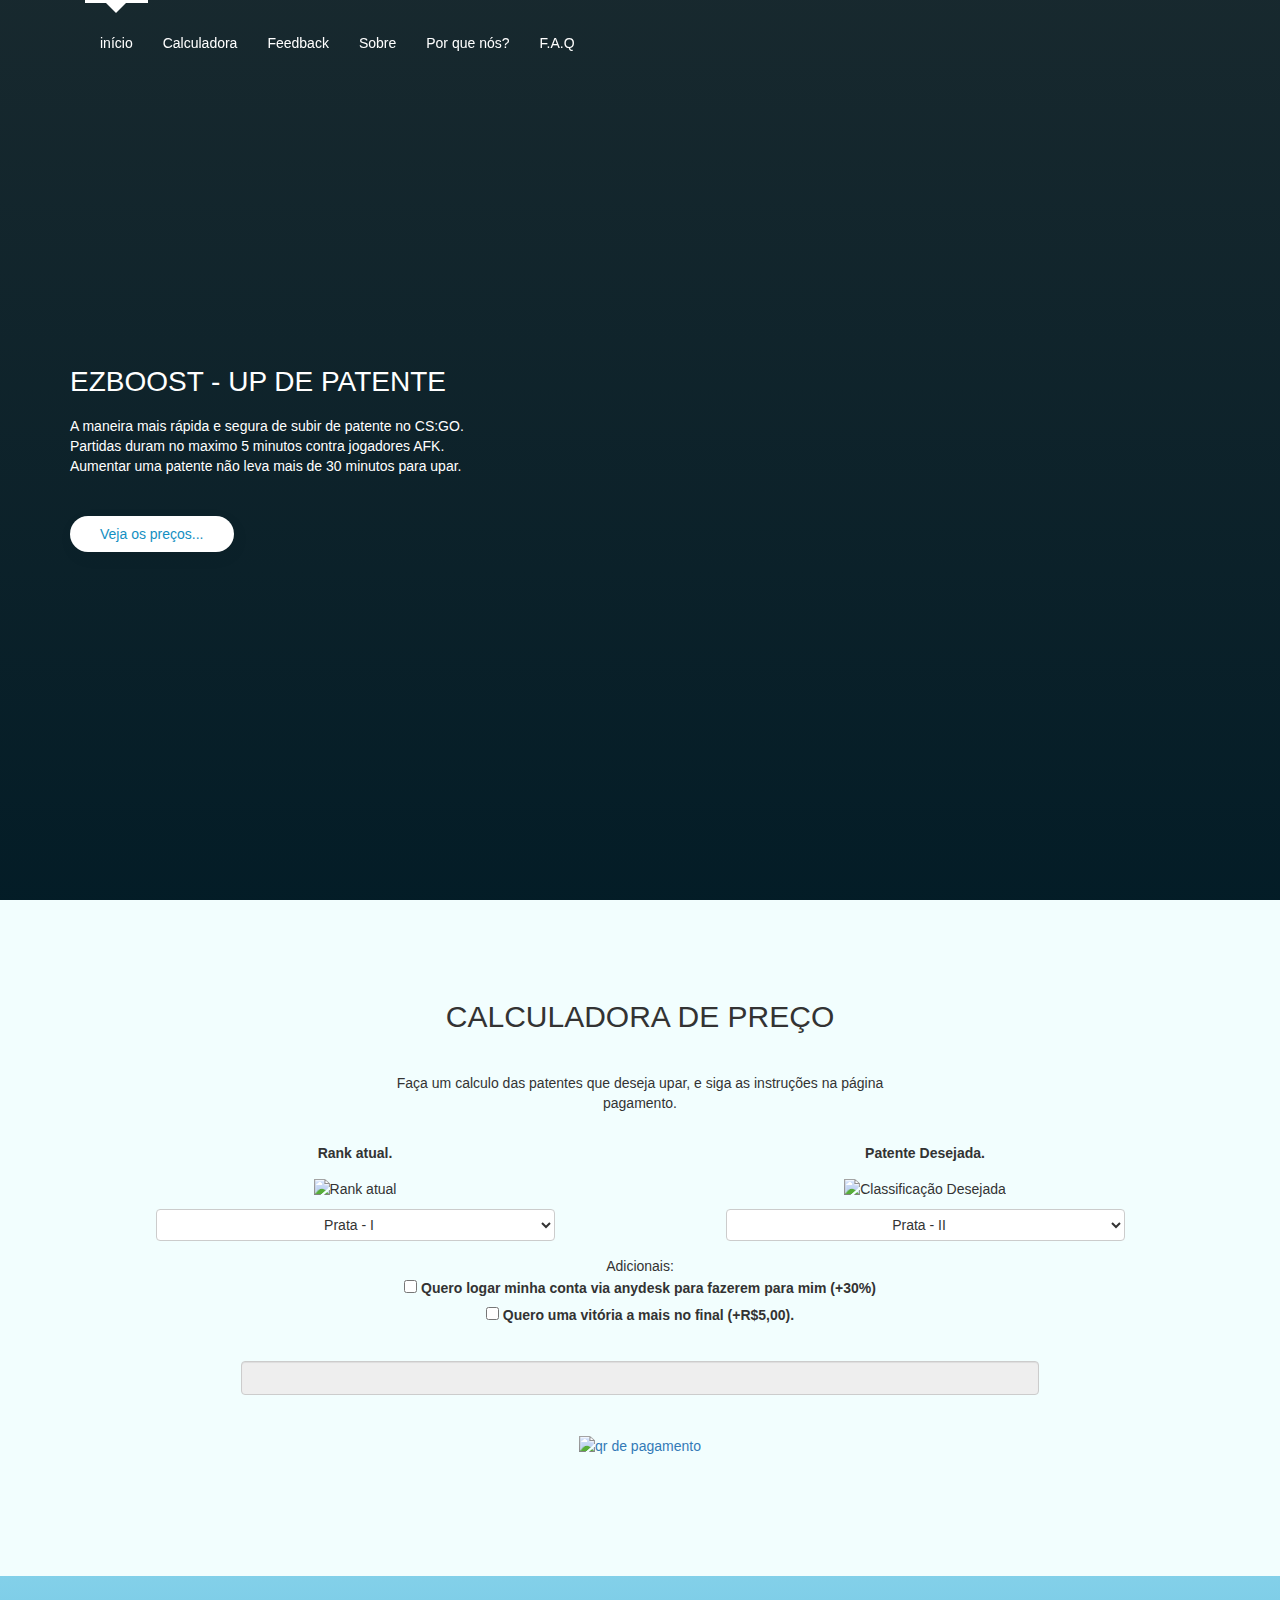
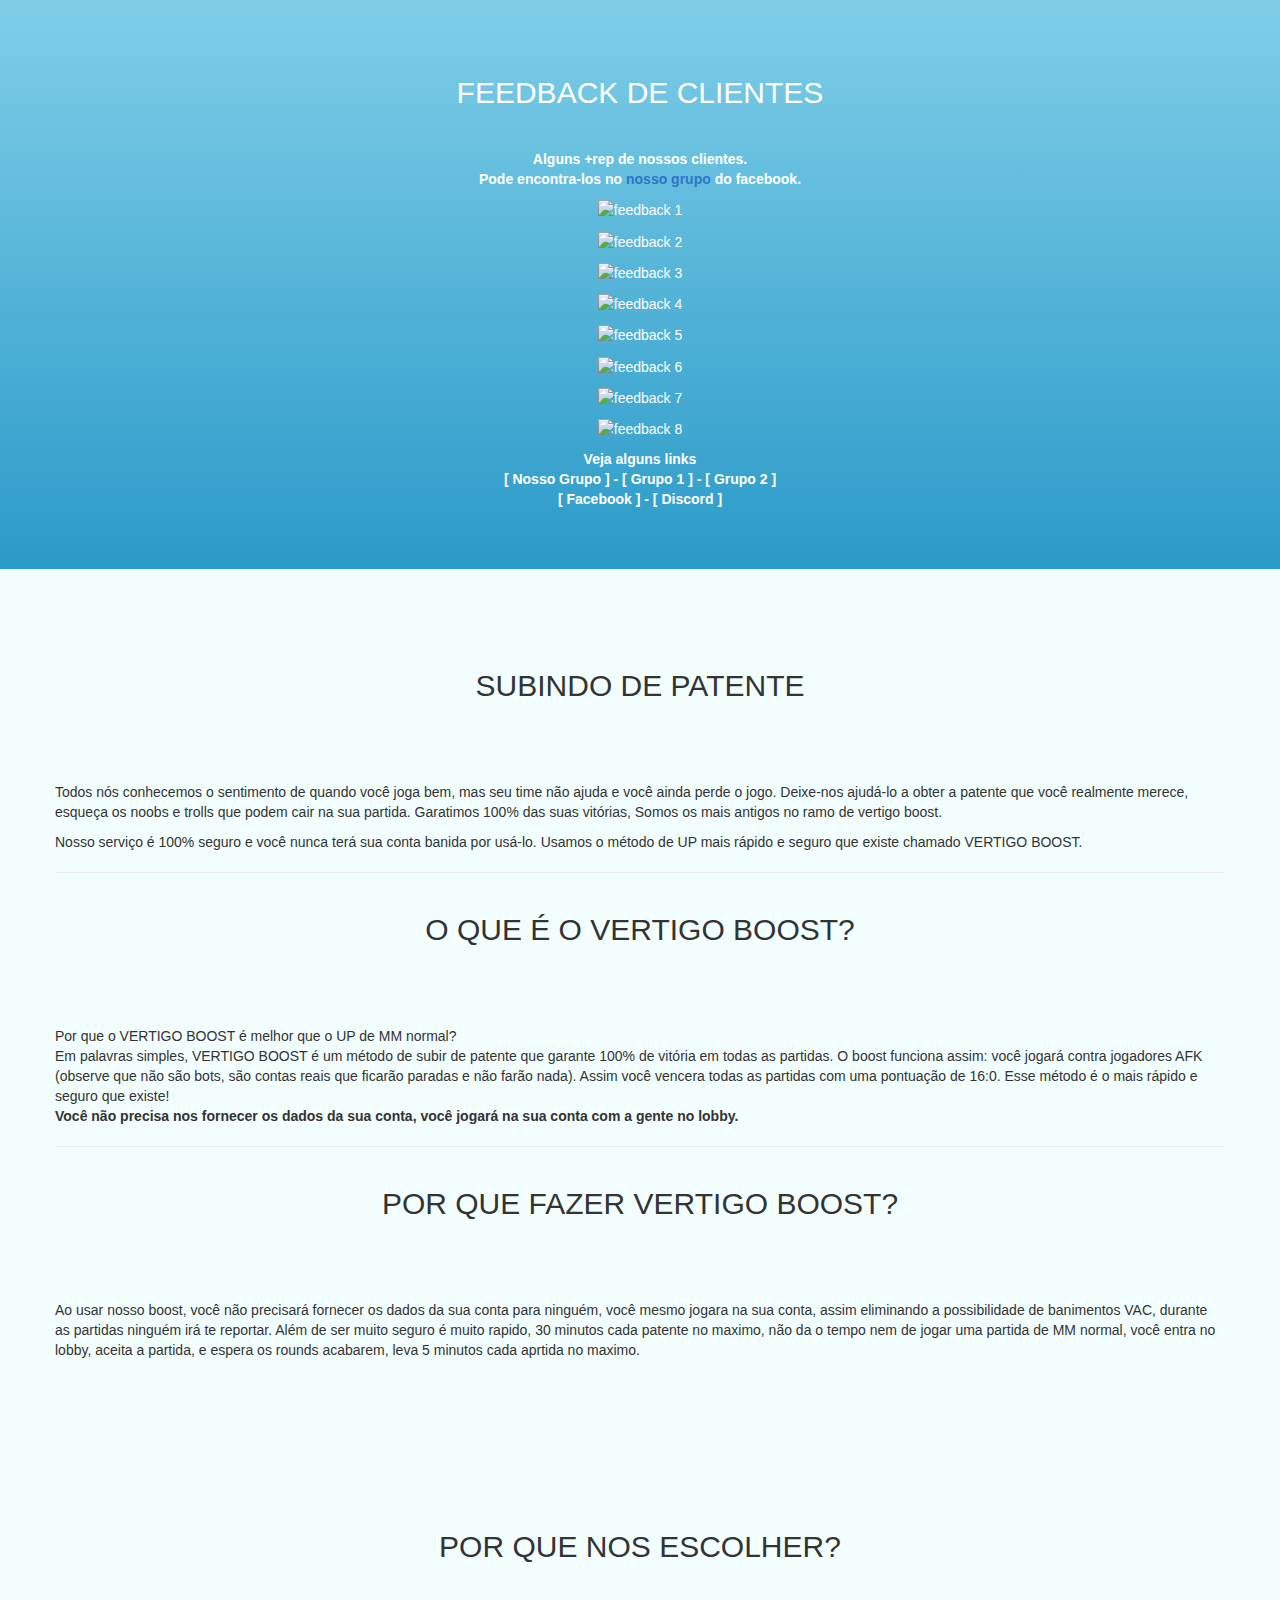
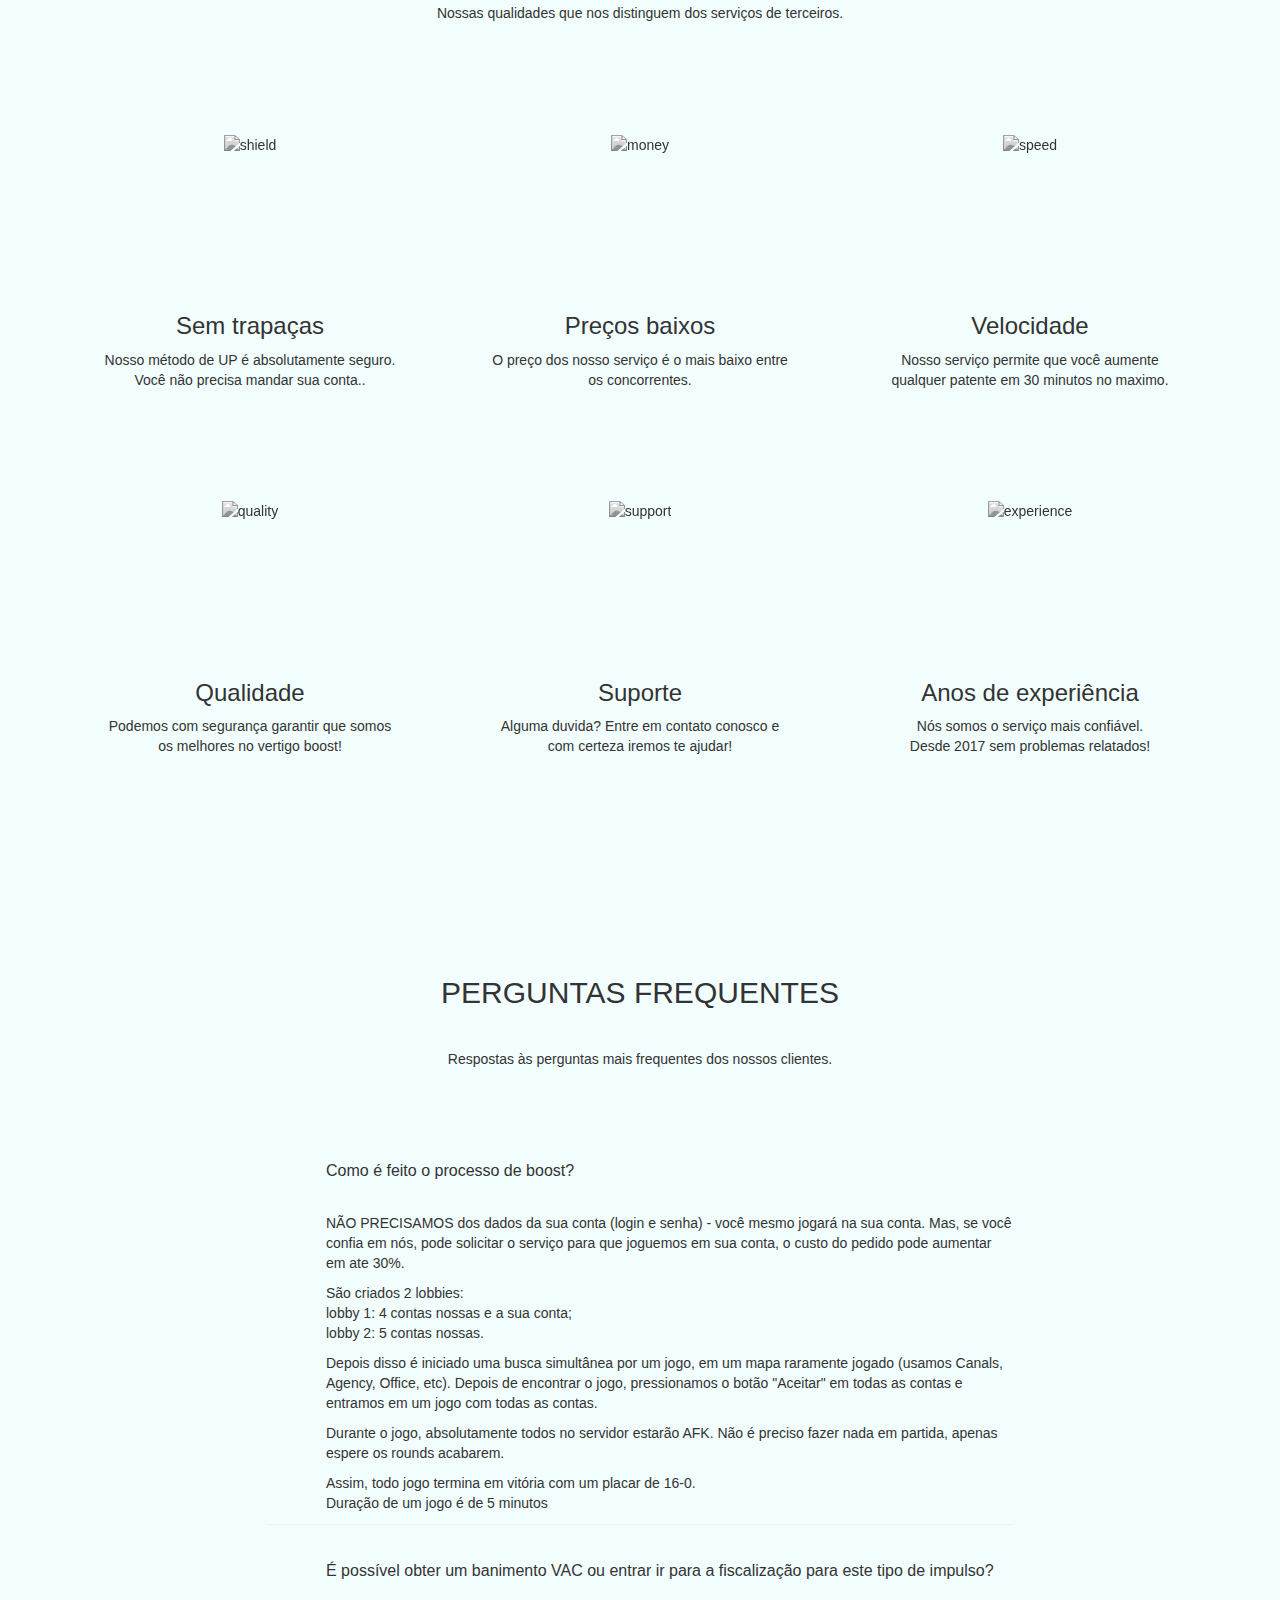
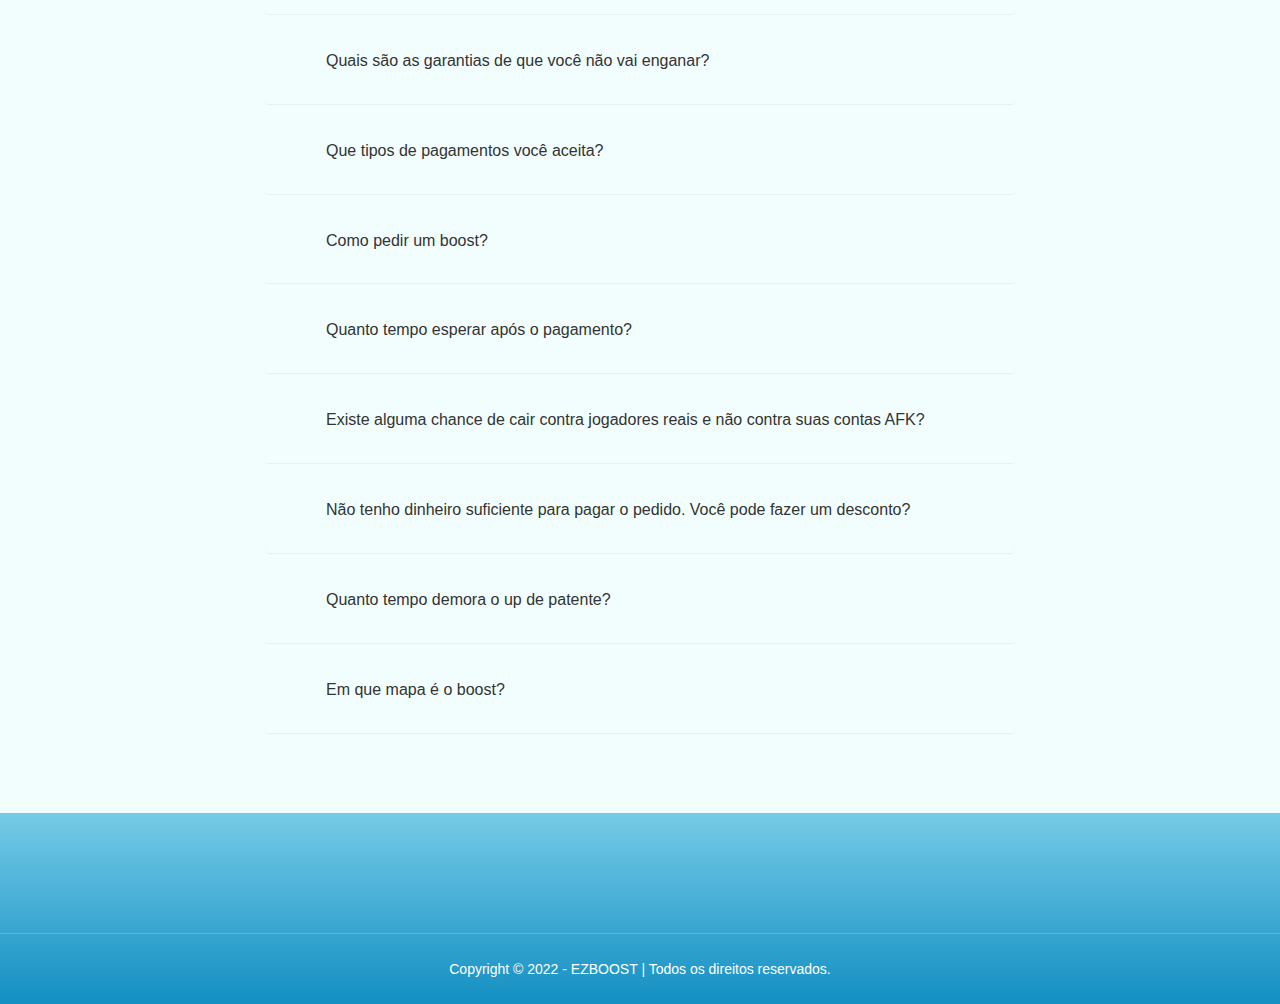
==== commit c1e071a1: "5" ====
--- a/index.html
+++ b/index.html
@@ -26,8 +26,7 @@
     <!-- Place favicon.ico in the root directory -->
 	<link rel="shortcut icon" href="./favicon.ico" type="image/x-icon">
     <!-- Plugin-CSS -->
-    <link rel="stylesheet" href="css/bootstrap.min.css">
-    <link rel="stylesheet" href="css/themify-icons.css">
+
     <link rel="stylesheet" href="style.css">
     <link rel="stylesheet" href="css/todos.css">
 
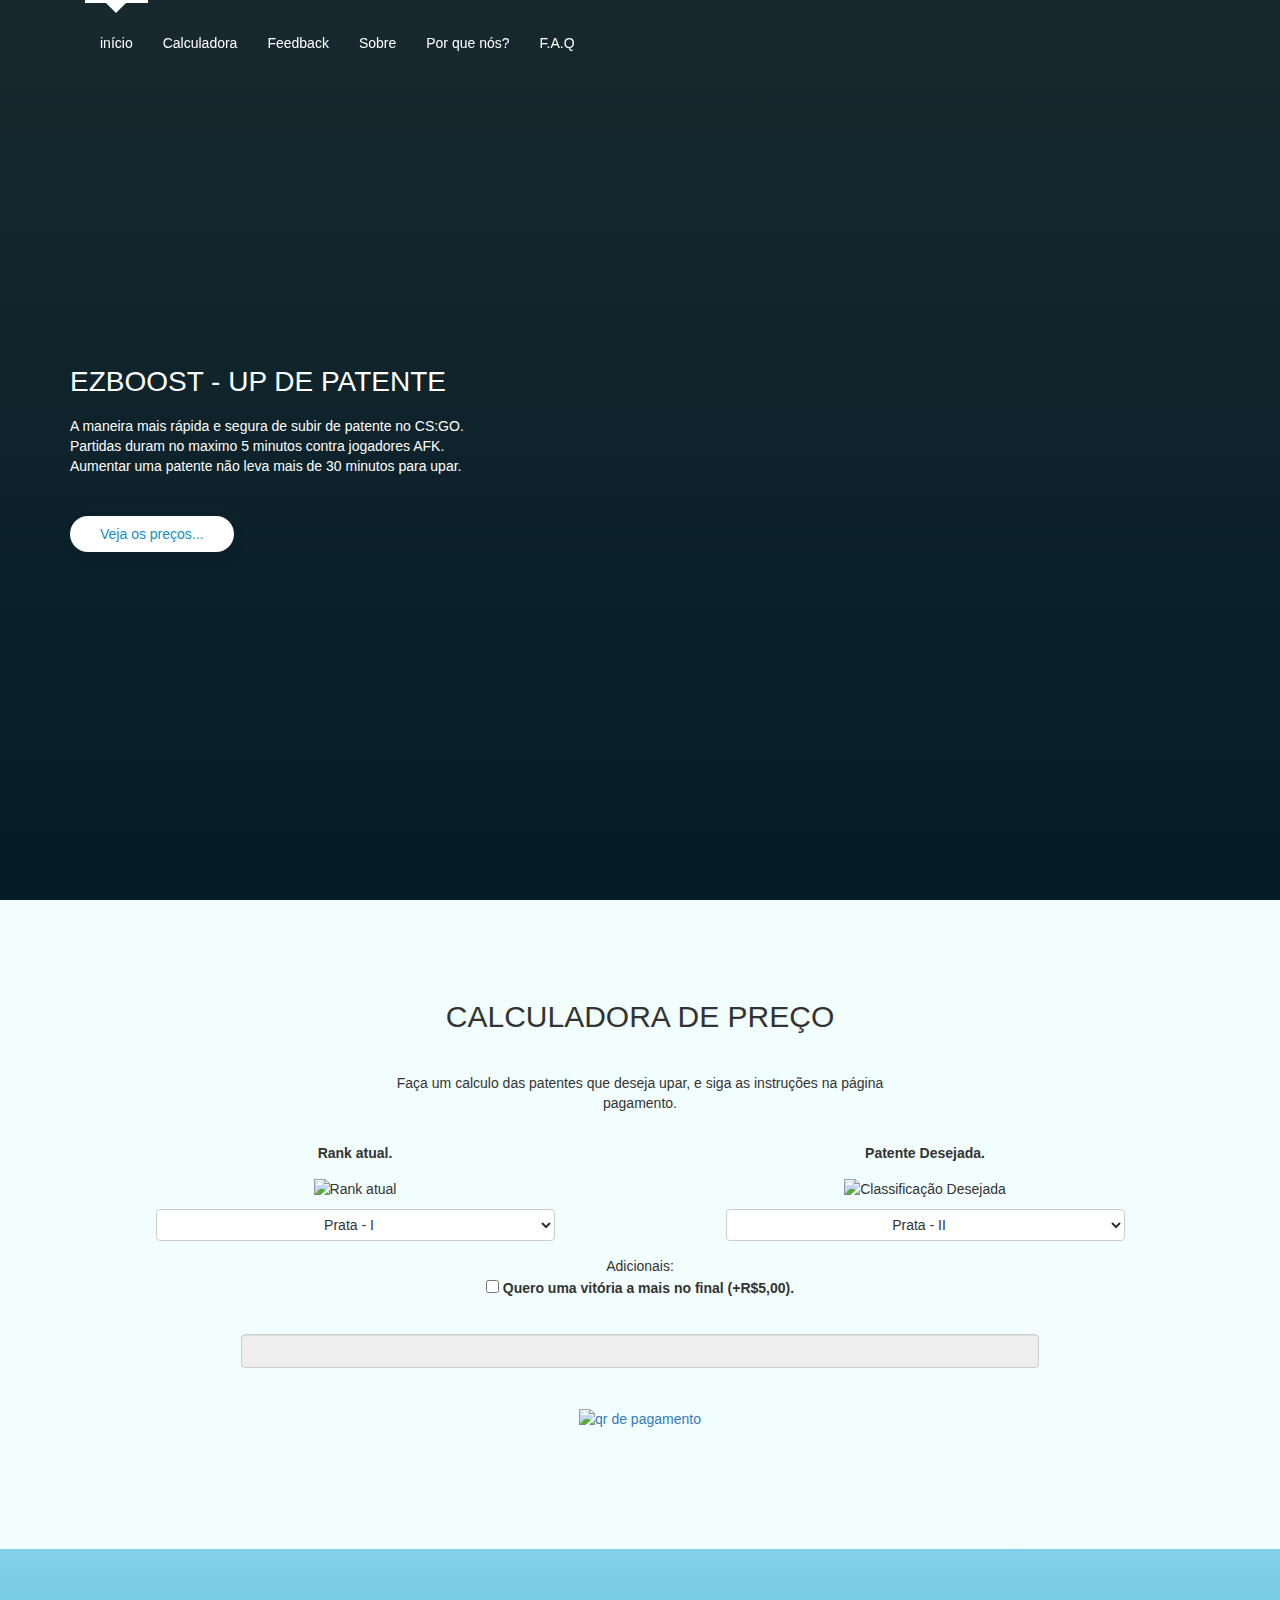
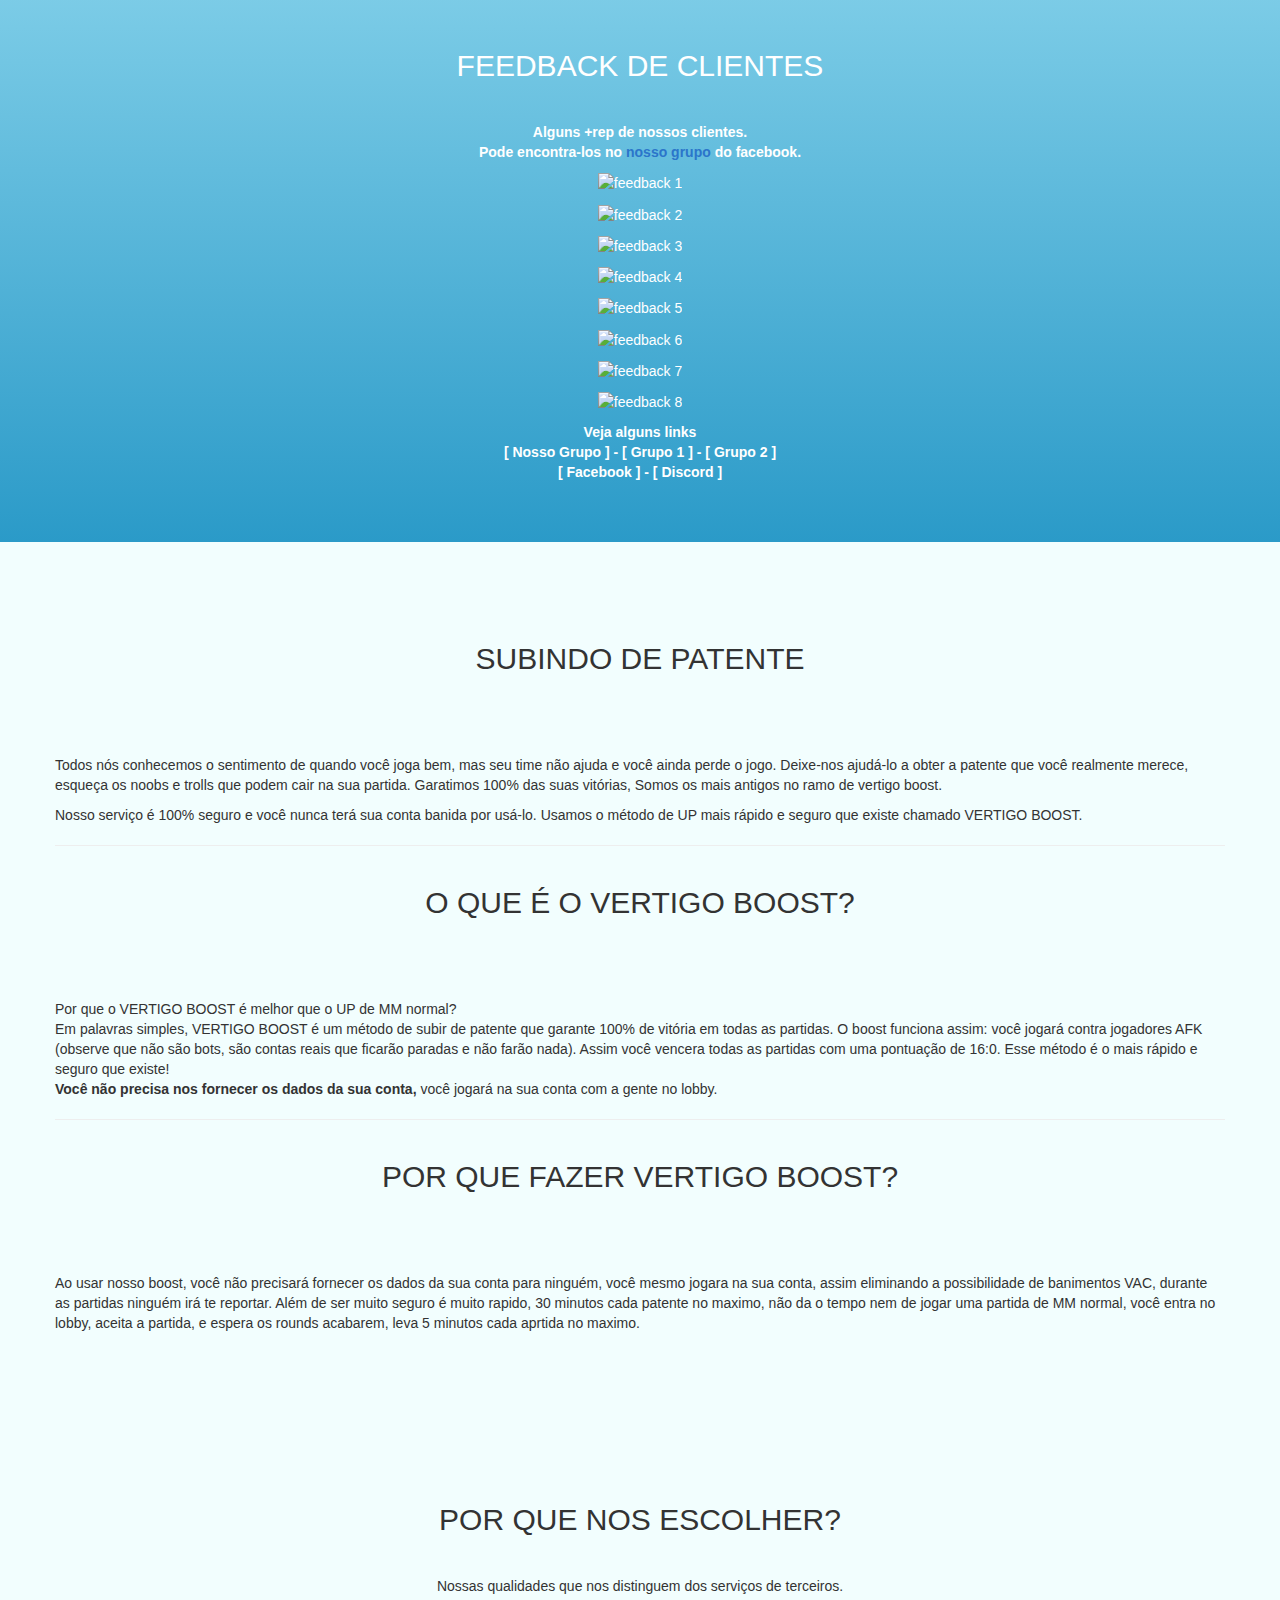
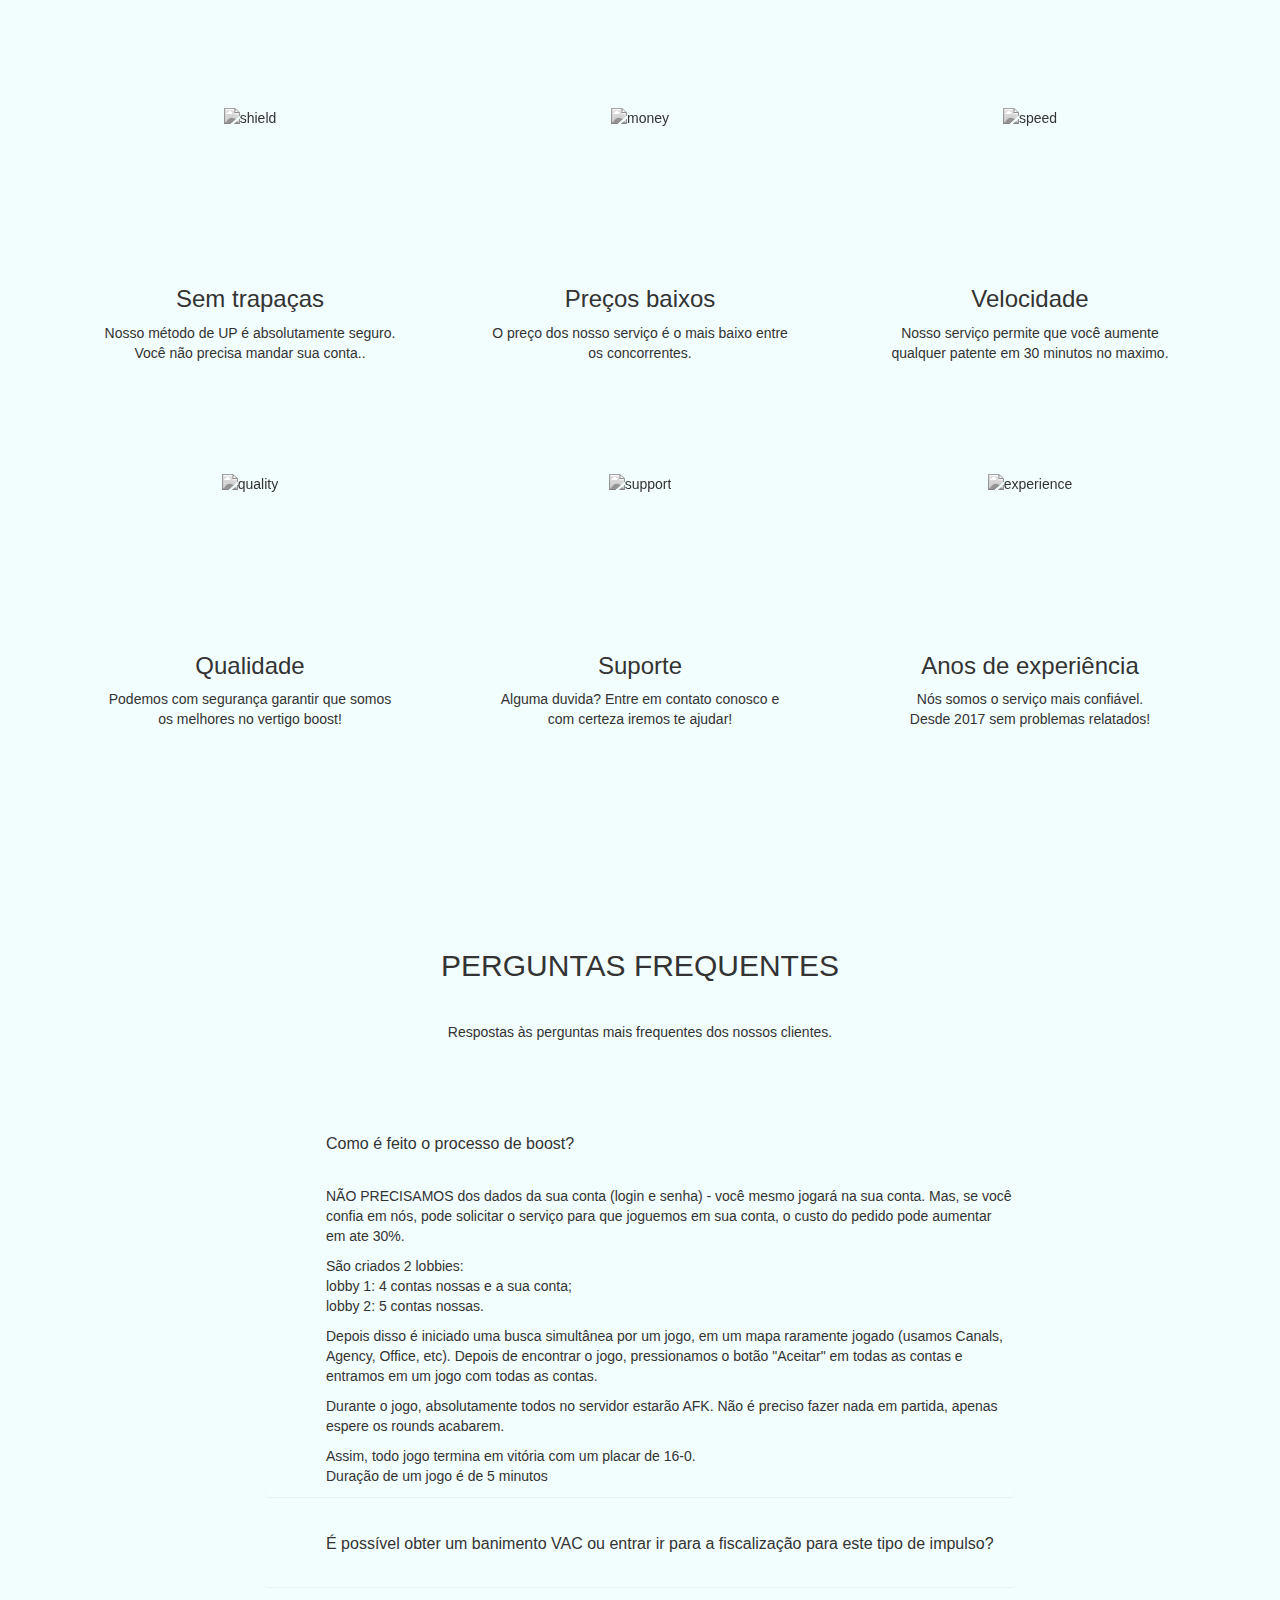
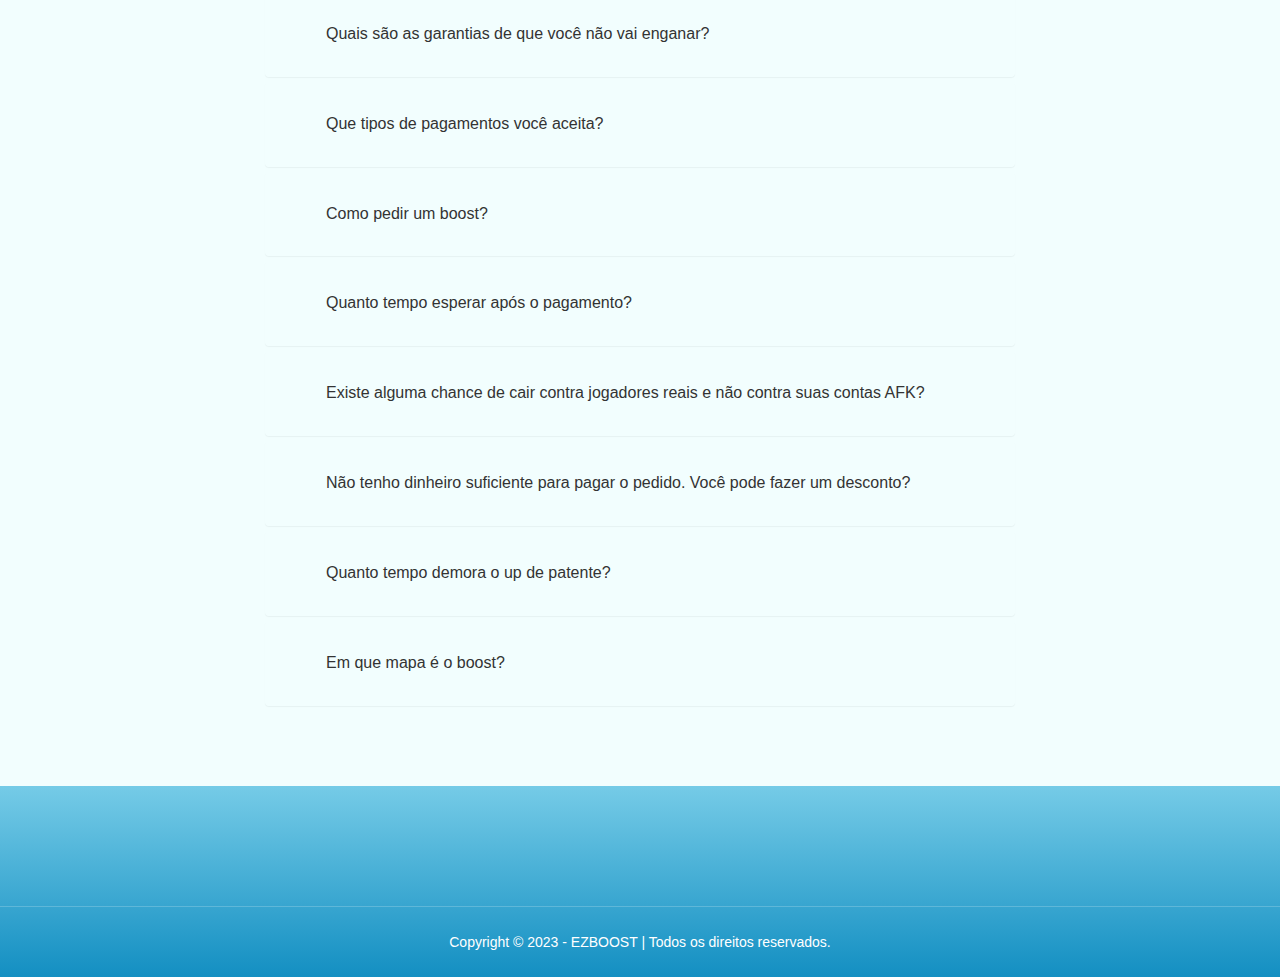
==== commit f49c1654: "Update index.html" ====
--- a/index.html
+++ b/index.html
@@ -3,7 +3,7 @@
 
 <head>
     <!-- Title -->
-    <title>EZBOOST - SUBA DE PATENTE NO CS:GO, VERTIGO BOOST</title>
+    <title>EZBOOST - UP DE PATENTE NO CS:GO VERTIGO BOOST</title>
     <meta charset="UTF-8">
     <meta name="description" content="UP de patente no cs:go sem usar cheat nem passar raiva, método vertigo boost, você joga contra jogadores AFK, ganhando sempre de 16 a 0.">
     <meta http-equiv="X-UA-Compatible" content="IE=edge">
@@ -138,8 +138,7 @@
                     <hr />
                 <fieldset>
                              Adicionais:<br>
-                        <label><input type="checkbox" id="lobbycheck" name="lobby">&nbsp;Quero logar minha conta via anydesk para fazerem para mim (+30%) </label>
-                        <br /><label><input type="checkbox" id="onemore" name="one">&nbsp;Quero uma vitória a mais no final (+R$5,00).</label>
+                        <label><input type="checkbox" id="onemore" name="one">&nbsp;Quero uma vitória a mais no final (+R$5,00).</label>
                 </fieldset>
                     <input readonly type="text" id="summ" class="form-control" style="font-size:25px; color: rgb(105, 105, 105); text-align:center">
             </div><br>
@@ -156,9 +155,9 @@
                     <br>
                     <div class="page-title" style="    margin-bottom: 10px;">
                         <h2>FEEDBACK DE CLIENTES</h2>
-                        <strong>
-                            <p>Alguns +rep de nossos clientes. <br />Pode encontra-los no <a href="https://www.facebook.com/groups/brazilianboost/permalink/777265679493883" target="_blank" style="color: rgb(43, 117, 202);"> nosso grupo</a> do facebook.
-                        </strong>
+                        
+                            <p><b>Alguns +rep de nossos clientes.</b> <br /><b>Pode encontra-los no <a href="https://www.facebook.com/groups/brazilianboost/permalink/777265679493883" target="_blank" style="color: rgb(43, 117, 202);"> nosso grupo</a> do facebook.</b>
+                        
                     </div>
                 </div>
             </div>
@@ -231,7 +230,7 @@
                 </div>
             </div>
                 Por que o VERTIGO BOOST é melhor que o UP de MM normal? <br>
-            Em palavras simples, VERTIGO BOOST é um método de subir de patente que garante 100% de vitória em todas as partidas. O boost funciona assim: você jogará contra jogadores AFK (observe que não são bots, são contas reais que ficarão paradas e não farão nada). Assim você vencera todas as partidas com uma pontuação de 16:0. Esse método é o mais rápido e seguro que existe! <BR><b>Você não precisa nos fornecer os dados da sua conta, você jogará na sua conta com a gente no lobby.</b>
+            Em palavras simples, VERTIGO BOOST é um método de subir de patente que garante 100% de vitória em todas as partidas. O boost funciona assim: você jogará contra jogadores AFK (observe que não são bots, são contas reais que ficarão paradas e não farão nada). Assim você vencera todas as partidas com uma pontuação de 16:0. Esse método é o mais rápido e seguro que existe! <BR><b>Você não precisa nos fornecer os dados da sua conta,</b> você jogará na sua conta com a gente no lobby.
             <hr />
             <div class="row">
                 <div class="col-xs-12 col-sm-6 col-sm-offset-3 text-center">
@@ -441,7 +440,7 @@
                                 <a data-toggle="collapse" data-parent="#accordion" href="#collapse9">Quanto tempo demora o up de patente?</a>
                             </p>
                             <div id="collapse9" class="panel-collapse collapse">
-                                <p>Você mesmo pode calcular a duração do impulso. Para subir uma patente, você precisa jogar cerca de 3-4 partidas. Cada jogo dura 5 minutos, então leva aproximadamente 20 minutos para completar uma patente./p>
+                                <p>Você mesmo pode calcular a duração do impulso. Para subir uma patente, você precisa jogar cerca de 3-4 partidas. Cada jogo dura 5 minutos, então leva aproximadamente 20 minutos para completar uma patente.</p>
                             </div>
                         </div>
                         <div class="panel">
@@ -463,7 +462,7 @@
             <div class="container">
                 <div class="row">
                     <div class="col-xs-12 text-center">
-                        <p>Copyright &copy; 2022 - EZBOOST | Todos os direitos reservados.</p>
+                        <p>Copyright &copy; 2023 - EZBOOST | Todos os direitos reservados.</p>
                     </div>
                 </div>
             </div>
@@ -472,15 +471,7 @@
     
     <!--Vendor-JS-->
     <script src="js/vendor/jquery-1.12.4.min.js"></script>
-    <script src="js/vendor/bootstrap.min.js"></script>
-    <!--Plugin-JS-->
-    <script src="js/owl.carousel.min.js"></script>
-    <script src="js/todos.js"></script>
-    <script src="js/magnific-popup.min.js"></script>
-    <!--Main-active-JS-->
     <script src="js/main.js"></script>
-    <script src="js/vendor/modernizr-2.8.3.min.js"></script>
-    <script src="https://kit.fontawesome.com/5cccb7c5e3.js" crossorigin="anonymous"></script>
     <script async defer crossorigin="anonymous" src="https://connect.facebook.net/pt_BR/sdk.js#xfbml=1&version=v14.0" nonce="7fBks6mT"></script>
     
     <!--Start of Tawk.to Script-->
--- a/style.css
+++ b/style.css
@@ -371,12 +371,8 @@
 }
 .header-area1 {
     background: #000000 url('images/parallax-2.jpg') no-repeat scroll center center / cover;
-    background-attachment: fixed;
-    width: 100%;
-    height: 100%;
-}
-
-
+
+}
 
 .anlge-bg {
     background: url('images/angle-bg.png') no-repeat scroll center bottom -120px / 100% auto;
